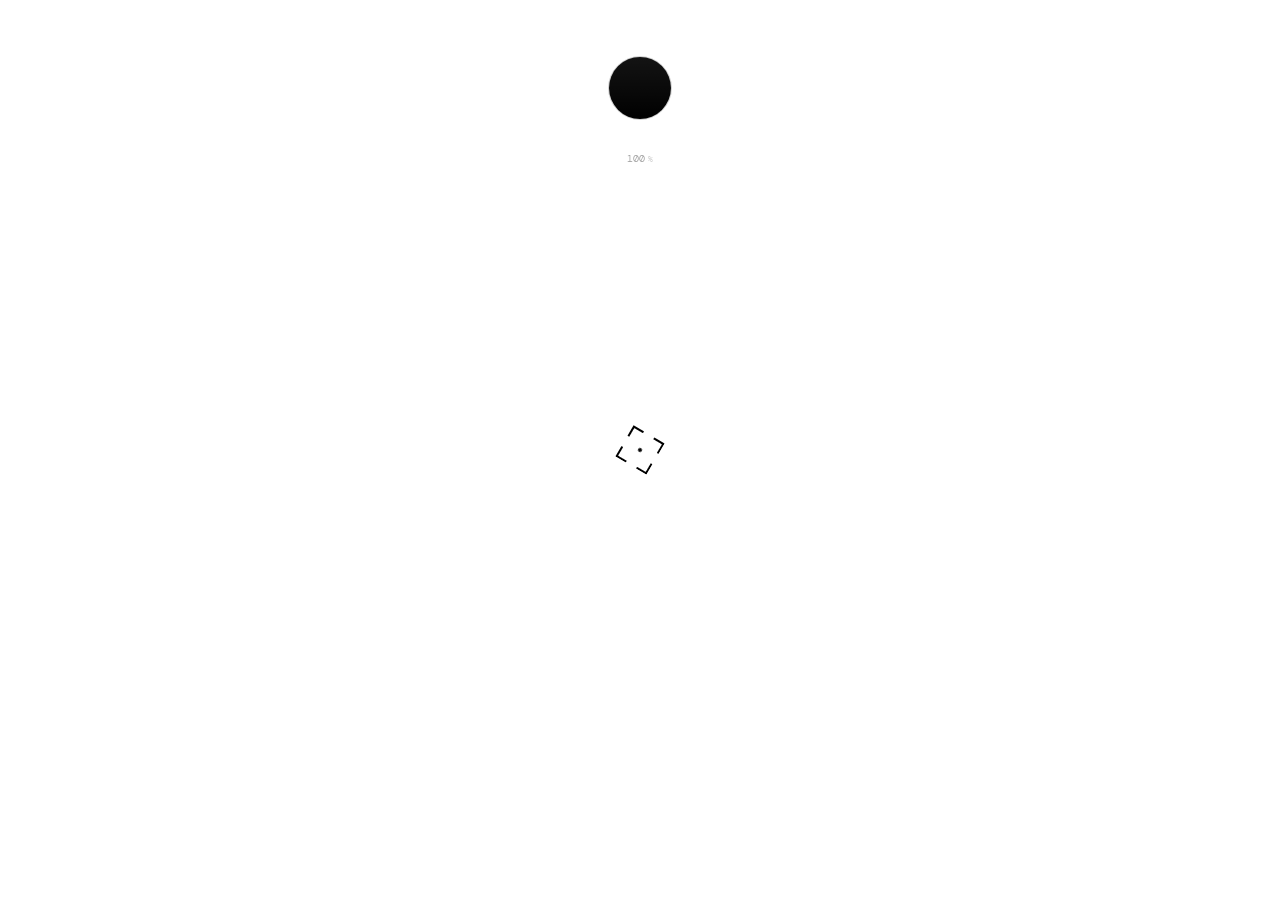
==== index.html @ aece74c1 "Update breach log: 17 findings, fix pExp restore, lanyard photo quality, about bento layout - Restor" ====
<!DOCTYPE html>
<html lang="en">
<head>
<meta charset="UTF-8">
<meta name="viewport" content="width=device-width, initial-scale=1.0">
<title>Padmesh | Cybersecurity Analyst & Penetration Tester</title>
<meta name="description" content="Padmesh — Cybersecurity professional, penetration tester, and web engineer. Portfolio of offensive security, internships, and projects.">
<meta property="og:title" content="Padmesh | Cybersecurity Analyst">
<meta property="og:description" content="Offensive security, bug hunting, and web development — portfolio of Padmesh.">
<link rel="preconnect" href="https://fonts.googleapis.com">
<link rel="preconnect" href="https://fonts.gstatic.com" crossorigin>
<link href="https://fonts.googleapis.com/css2?family=DM+Sans:ital,wght@0,200;0,300;0,400;0,500;1,200;1,300&family=Instrument+Serif:ital@0;1&family=DM+Mono:wght@300;400&family=Cormorant+Garamond:ital,wght@0,300;0,400;0,600;1,300;1,400;1,600&display=swap" rel="stylesheet">
<script src="https://cdn.jsdelivr.net/npm/gl-matrix@3.4.3/gl-matrix-min.js"></script>
<script src="https://cdn.jsdelivr.net/npm/gsap@3.12.5/dist/gsap.min.js"></script>
<script type="module" src="https://unpkg.com/@splinetool/viewer@1.9.82/build/spline-viewer.js"></script>
<link rel="stylesheet" href="https://cdn.jsdelivr.net/npm/@tabler/icons-webfont@latest/tabler-icons.min.css">
<link rel="stylesheet" href="style.css">
</head>
<body>

<!-- DETAIL MODAL -->
<div id="detailModal">
  <div class="modal-box" id="modalBox">
    <button class="modal-close" id="modalClose">✕</button>
    <div class="modal-img-panel" id="modalImgPanel">
      <img id="modalImg" src="" alt="">
      <div class="modal-img-cat" id="modalImgCat"></div>
    </div>
    <div class="modal-content-panel">
      <div class="modal-tag" id="modalTag"></div>
      <div class="modal-title" id="modalTitle"></div>
      <div class="modal-sub" id="modalSub"></div>
      <div class="modal-divider"></div>
      <div class="modal-body" id="modalBody"></div>
      <div class="modal-tags" id="modalTagsEl"></div>
      <a class="modal-link" id="modalLink" href="#" target="_blank"></a>
    </div>
  </div>
</div>

<!-- CURSOR -->
<div class="tc-wrap" id="tcW">
  <div class="tc-dot" id="tcD"></div>
  <div class="tc-c tc-tl" id="tcTL"></div>
  <div class="tc-c tc-tr" id="tcTR"></div>
  <div class="tc-c tc-br" id="tcBR"></div>
  <div class="tc-c tc-bl" id="tcBL"></div>
</div>

<!-- Popups -->
<div class="intern-preview" id="internPrev"><img id="iPrevImg" src="" alt=""><div class="intern-preview-label" id="iPrevLbl"></div></div>
<div class="proj-preview-popup" id="projPrev"><canvas id="pPrevC" width="280" height="190"></canvas></div>

<!-- LOADER -->
<div id="loader">
  <div class="loader-ball-wrap">
    <canvas id="loaderBallCanvas" width="64" height="64"></canvas>
    <div class="loader-ball-outer"></div>
  </div>
  <div class="lc"><span class="lc-num" id="ln">0</span><span class="lc-pct">%</span></div>
</div>
<div id="lb"></div>

<!-- SITE -->
<div id="site">

<nav class="side-nav" aria-label="Section navigation">
  <button class="sn-dot" data-n="0" aria-label="Hero"></button>
  <button class="sn-dot" data-n="1" aria-label="About"></button>
  <button class="sn-dot" data-n="2" aria-label="Skills"></button>
  <button class="sn-dot" data-n="3" aria-label="Internships"></button>
  <button class="sn-dot" data-n="4" aria-label="Experience"></button>
  <button class="sn-dot" data-n="5" aria-label="Certifications"></button>
  <button class="sn-dot" data-n="6" aria-label="Projects"></button>
  <button class="sn-dot" data-n="7" aria-label="Breach Log"></button>
  <button class="sn-dot" data-n="8" aria-label="About & Resume"></button>
  <button class="sn-dot" data-n="9" aria-label="Contact"></button>
</nav>

<div id="sc">

  <!-- P1 HERO -->
  <section class="page-section" id="p1">
    <div class="fade-in-layer"></div>
    <div class="scan2"></div>
    <div class="aurora"><div class="ab ab1"></div><div class="ab ab2"></div><div class="ab ab3"></div></div>
    <div class="hero-body">
      <div class="tw-wrap"><span class="tw-line" id="twLine"><span class="tw-cursor"></span></span></div>
    </div>
    <div class="scroll-hint" id="scrollHint">
      <div class="mouse-icon"><div class="mouse-wheel"></div></div>
      <span class="scroll-label">Scroll down</span>
    </div>
  </section>

  <!-- P2 ABOUT -->
  <section class="page-section" id="p2">
    <div class="fade-in-layer"></div>
    <div class="scan2"></div>
    <div class="page-title" data-decrypt="02 — ABOUT ME">02 — ABOUT ME</div>
    <div class="about-left anim-el" style="transition-delay:.1s">
      <div class="about-tag">About me</div>
      <p class="about-text">
        A cybersecurity mind with a terminal,<br>
        a restless curiosity, and an <em>obsession</em><br>
        for breaking systems apart<br>
        just to understand them deeper.
      </p>
      <div class="about-divider"></div>
      <p class="about-text2">
        It's not just security — it's perspective.<br>
        I explore, exploit, and evolve with intent.<br>
        Curious? Always. Relentless? Absolutely
      </p>
    </div>
    <div class="about-right anim-el" style="transition-delay:.28s">
      <img src="https://portfolio-ik2h.onrender.com/src/assets/images/me.jpeg" alt="Padmesh" class="about-photo" onerror="this.style.background='rgba(255,255,255,0.03)'">
    </div>
  </section>

  <!-- P3 FLOWING MENU (Skills) -->
  <section class="page-section" id="p3">
    <div class="fade-in-layer"></div>
    <div class="scan2"></div>
    <div class="page-title" data-decrypt="03 — SKILLS ARSENAL">03 — SKILLS ARSENAL</div>
    <ul class="menu" id="flowMenu"></ul>
  </section>

  <!-- P4 INTERNSHIPS -->
  <section class="page-section" id="p4">
    <div class="fade-in-layer"></div>
    <div class="scan2"></div>
    <div class="page-title" data-decrypt="04 — INTERNSHIPS">04 — INTERNSHIPS</div>
    <div class="intern-left anim-el" style="transition-delay:.08s">
      <div class="intern-eyebrow">Experience</div>
      <div class="intern-big">Real<span>World</span>Work.</div>
      <p class="intern-sub">Hands-on offensive security, forensics, and hardware — not just theory. These shaped how I think.</p>
      <div class="intern-stat-row">
        <div class="intern-stat"><div class="intern-stat-num">5</div><div class="intern-stat-label">Internships</div></div>
        <div class="intern-stat"><div class="intern-stat-num">Top 1%</div><div class="intern-stat-label">TryHackMe</div></div>
        <div class="intern-stat"><div class="intern-stat-num">12+</div><div class="intern-stat-label">Certifications</div></div>
      </div>
    </div>
    <div class="intern-right anim-el" style="transition-delay:.22s">
      <div class="intern-card cursor-target" data-preview="assets/Police station intern.png" data-label="Police Cyber Department">
        <div class="intern-card-fill"></div>
        <div class="intern-card-inner"><div class="intern-card-num">01</div><div class="intern-card-body"><div class="intern-card-role">Cyber Forensics Intern</div><div class="intern-card-org">Police Cyber Department</div></div><div class="intern-card-tag">Forensics</div></div>
      </div>
      <div class="intern-card cursor-target" data-preview="assets/Hactify.png" data-label="Hacktify Cyber Security">
        <div class="intern-card-fill"></div>
        <div class="intern-card-inner"><div class="intern-card-num">02</div><div class="intern-card-body"><div class="intern-card-role">Penetration Testing Intern</div><div class="intern-card-org">Hacktify Cyber Security</div></div><div class="intern-card-tag">Offensive Sec</div></div>
      </div>
      <div class="intern-card cursor-target" data-preview="assets/Human initials.png" data-label="Human Initials">
        <div class="intern-card-fill"></div>
        <div class="intern-card-inner"><div class="intern-card-num">03</div><div class="intern-card-body"><div class="intern-card-role">Penetration Tester Intern</div><div class="intern-card-org">Human Initials</div></div><div class="intern-card-tag">Pen Testing</div></div>
      </div>
      <div class="intern-card cursor-target" data-preview="assets/under.png" data-label="BCBUZZ">
        <div class="intern-card-fill"></div>
        <div class="intern-card-inner"><div class="intern-card-num">04</div><div class="intern-card-body"><div class="intern-card-role">VAPT Intern</div><div class="intern-card-org">BCBUZZ</div></div><div class="intern-card-tag">VAPT</div></div>
      </div>
      <div class="intern-card cursor-target" data-preview="assets/TryHackme.png" data-label="TryHackMe — Top 1%">
        <div class="intern-card-fill"></div>
        <div class="intern-card-inner"><div class="intern-card-num">05</div><div class="intern-card-body"><div class="intern-card-role">Top 1% Global Rank</div><div class="intern-card-org">TryHackMe</div></div><div class="intern-card-tag">Top 1%</div></div>
      </div>
    </div>
  </section>

  <!-- PEXP EXPERIENCE -->
  <section class="page-section" id="pExp">
    <div class="fade-in-layer"></div>
    <div class="scan2"></div>
    <div class="page-title" data-decrypt="05 — EXPERIENCE">05 — EXPERIENCE</div>
    <div class="exp-spline-wrap">
      <spline-viewer
        url="https://prod.spline.design/kZDDjO5HuC9GJUM2/scene.splinecode"
        events-target="global"
        loading="lazy"
        style="width:100%;height:100%;">
      </spline-viewer>
    </div>
    <div class="exp-vign"></div>
    <div class="exp-ring">
      <div class="xcard" data-xp="0">
        <div class="xcard-cat">Systems</div>
        <div class="xcard-title">OS Management</div>
        <div class="xcard-preview">Arch, Debian, Kali, Ubuntu — daily use, not just installs.</div>
        <div class="xcard-click-hint">Read more</div>
      </div>
      <div class="xcard" data-xp="1">
        <div class="xcard-cat">Security</div>
        <div class="xcard-title">Offensive Security &amp; CTF</div>
        <div class="xcard-preview">Web exploitation, priv-esc, crypto, networking labs.</div>
        <div class="xcard-click-hint">Read more</div>
      </div>
      <div class="xcard" data-xp="2">
        <div class="xcard-cat">Tools</div>
        <div class="xcard-title">Security Tooling</div>
        <div class="xcard-preview">Real use, not demos — how tools fail in the wild.</div>
        <div class="xcard-click-hint">Read more</div>
      </div>
      <div class="xcard" data-xp="3">
        <div class="xcard-cat">Hardware</div>
        <div class="xcard-title">Diagnostics &amp; Repair</div>
        <div class="xcard-preview">Dedcell — faulty components, OS-level hardware issues.</div>
        <div class="xcard-click-hint">Read more</div>
      </div>
      <div class="xcard" data-xp="4">
        <div class="xcard-cat">AI</div>
        <div class="xcard-title">Applied AI &amp; Models</div>
        <div class="xcard-preview">Custom + obliterated models. Making them actually run.</div>
        <div class="xcard-click-hint">Read more</div>
      </div>
      <div class="xcard" data-xp="5">
        <div class="xcard-cat">Web</div>
        <div class="xcard-title">Web Design &amp; Dev</div>
        <div class="xcard-preview">Built from scratch — layout, perf, security, interaction.</div>
        <div class="xcard-click-hint">Read more</div>
      </div>
      <div class="xcard" data-xp="6">
        <div class="xcard-cat">UX</div>
        <div class="xcard-title">System Ricing &amp; Workflow</div>
        <div class="xcard-preview">WMs, terminals, keybindings, automation — fast &amp; personal.</div>
        <div class="xcard-click-hint">Read more</div>
      </div>
      <div class="xcard" data-xp="7">
        <div class="xcard-cat">Research</div>
        <div class="xcard-title">Vulnerability Research</div>
        <div class="xcard-preview">Bug hunting, API security, responsible disclosure.</div>
        <div class="xcard-click-hint">Read more</div>
      </div>
    </div>
  </section>

  <!-- P5 CERTIFICATIONS -->
  <section class="page-section" id="p5">
    <div class="fade-in-layer"></div>
    <div class="scan2"></div>
    <div class="page-title" data-decrypt="05 — CERTIFICATIONS">05 — CERTIFICATIONS</div>
    <canvas id="certCanvas"></canvas>
    <div class="cert-hud-tl">
      <div class="cert-hud-num" id="certHudNum">19</div>
      <div class="cert-hud-label" id="certHudLabel">credentials earned</div>
    </div>
    <div class="cert-focus" id="certFocus">
      <div class="cf-issuer" id="cfIssuer"></div>
      <div class="cf-name" id="cfName"></div>
      <div class="cf-year" id="cfYear"></div>
      <div class="cf-rule"></div>
      <div class="cf-hint">move cursor to explore</div>
    </div>
    <div class="cert-filters-bar" id="certFiltersBar"></div>
    <div class="cert-total-badge" id="certTotalBadge">30 total</div>
    <div class="cert-mobile-list" id="certMobileList"></div>
    <div class="cert-tap-hint" id="certTapHint">tap a node to explore</div>
  </section>

<!-- P7 PROJECTS — THE BREACH REPORT -->
<section class="page-section" id="p6">
  <div class="fade-in-layer"></div>
  <div class="scan2"></div>
  <div class="page-title" data-decrypt="07 — PROJECTS">07 — PROJECTS</div>

  <div class="finder-host anim-el" style="transition-delay:.15s">
    <div class="finder-window" id="finderWindow">

      <div class="titlebar">
        <div class="traffic-lights">
          <div class="tl tl-close"></div>
          <div class="tl tl-min"></div>
          <div class="tl tl-max"></div>
        </div>
        <div class="window-title">The Breach Report — Projects</div>
      </div>

      <div class="toolbar">
        <div class="tb-nav">
          <button class="tb-btn"><i class="ti ti-chevron-left" style="font-size:13px"></i></button>
          <button class="tb-btn"><i class="ti ti-chevron-right" style="font-size:13px"></i></button>
        </div>
        <div class="tb-divider"></div>
        <div class="breadcrumb">
          <span>breach-report</span>
          <span class="breadcrumb-sep">›</span>
          <span class="breadcrumb-active">projects</span>
        </div>
        <div class="tb-view">
          <button class="tb-btn" style="color:#3A3A3A;background:rgba(0,0,0,0.08)">
            <i class="ti ti-layout-grid" style="font-size:13px"></i>
          </button>
          <button class="tb-btn"><i class="ti ti-list" style="font-size:13px"></i></button>
        </div>
      </div>

      <div class="finder-body">
        <div class="finder-sidebar">
          <div class="sidebar-section">
            <div class="sidebar-header">Favourites</div>
            <div class="sidebar-item active" onclick="setSidebarActive(this)"><i class="ti ti-folder"></i><span>Projects</span></div>
            <div class="sidebar-item" onclick="setSidebarActive(this)"><i class="ti ti-clock"></i><span>Recent</span></div>
            <div class="sidebar-item" onclick="setSidebarActive(this)"><i class="ti ti-star"></i><span>Starred</span></div>
          </div>
          <div class="sidebar-section">
            <div class="sidebar-header">Categories</div>
            <div class="sidebar-item" onclick="setSidebarActive(this)"><i class="ti ti-shield-lock"></i><span>Auth</span></div>
            <div class="sidebar-item" onclick="setSidebarActive(this)"><i class="ti ti-bug"></i><span>Security</span></div>
            <div class="sidebar-item" onclick="setSidebarActive(this)"><i class="ti ti-cpu"></i><span>Hardware</span></div>
            <div class="sidebar-item" onclick="setSidebarActive(this)"><i class="ti ti-terminal"></i><span>Tools</span></div>
            <div class="sidebar-item" onclick="setSidebarActive(this)"><i class="ti ti-code"></i><span>In Dev</span></div>
          </div>
        </div>

        <div class="finder-file-area">
          <div class="file-grid" id="fileGrid"></div>
        </div>

        <div class="finder-preview" id="previewPanel">
          <div class="preview-empty" id="previewEmpty">
            <i class="ti ti-folder-open"></i>
            <p>Click a project to inspect</p>
          </div>
          <div class="preview-header" id="previewHeader" style="display:none">
            <div class="preview-title" id="previewName"></div>
          </div>
          <div class="preview-content" id="previewContent" style="display:none">
            <i class="preview-big-icon ti" id="previewIcon"></i>
            <div class="preview-desc" id="previewDesc"></div>
            <div class="preview-tags" id="previewTags"></div>
            <div class="preview-meta" id="previewMeta"></div>
          </div>
          <div class="preview-open-wrap" id="previewOpenBtn" style="display:none">
            <a class="finder-open-btn" id="openBtn" href="#" target="_blank">Open Project ↗</a>
          </div>
        </div>
      </div>

      <div class="finder-statusbar">
        <div class="finder-status-text" id="statusText">8 items</div>
      </div>

    </div>
  </div>
</section>

  <!-- P8 DISCLOSURES — MAGAZINE COVER -->
  <section class="page-section" id="pFindings">
    <div class="fade-in-layer"></div>
    <div class="scan2"></div>
    <div class="page-title" data-decrypt="08 — BREACH LOG">08 — BREACH LOG</div>

    <div class="ds-wrap anim-el" style="transition-delay:.12s">

      <div class="ds-feature">
        <div class="ds-issue">
          <span>Vol. I</span>
          <span class="ds-dot">·</span>
          <span>2026</span>
          <span class="ds-dot">·</span>
          <span class="ds-stamp-wrap"><span class="ds-stamp" id="dsStamp">REPORTED</span><canvas class="ds-dust-canvas" id="dsDust" aria-hidden="true"></canvas></span>
        </div>

        <h2 class="ds-headline">
          <span class="ds-line ds-line-1" id="dsL1">Five million records,</span>
          <span class="ds-line ds-line-2" id="dsL2"><em>one BENCHMARK away.</em></span>
        </h2>

        <div class="ds-attr">
          <span class="ds-attr-id" id="dsAttrId">TN-15</span>
          <span class="ds-dot">·</span>
          <span class="ds-attr-tg" id="dsAttrTg">TNSTC · State Transport</span>
          <span class="ds-dot">·</span>
          <span class="ds-attr-sev crit" id="dsAttrSev">Critical</span>
        </div>

        <div class="ds-pager" id="dsPager"></div>

        <div class="ds-cta-row">
          <a href="research.html" class="ds-cta">
            <span class="ds-cta-t">Open the reader</span>
            <span class="ds-cta-arr">↗</span>
          </a>
          <div class="ds-cta-meta">17 findings · 5 targets · ~9 min</div>
        </div>
      </div>

      <aside class="ds-side">
        <div class="ds-stats">
          <div class="ds-stat"><span class="ds-stat-v">17</span><span class="ds-stat-l">findings</span></div>
          <div class="ds-stat"><span class="ds-stat-v">05</span><span class="ds-stat-l">targets</span></div>
          <div class="ds-stat"><span class="ds-stat-v">03</span><span class="ds-stat-l">critical</span></div>
        </div>

        <div class="ds-hits-h">
          <span>Featured</span>
          <span class="ds-hits-line"></span>
        </div>

        <div class="ds-hits" id="dsHits"></div>
      </aside>

    </div>
  </section>

  <!-- P9 ABOUT — lanyard · bento -->
  <section class="page-section" id="pAbout">
    <div class="fade-in-layer"></div>
    <div class="scan2"></div>
    <div class="page-title" data-decrypt="09 — ABOUT & RESUME">09 — ABOUT &amp; RESUME</div>

    <div class="ab-lanyard-wrap">
      <canvas id="lanyardCanvas"></canvas>
    </div>

    <div class="ab-spotlight" id="abSpotlight"></div>
    <div class="ab-bento" id="abGrid">

      <div class="ab-card ab-card--name">
        <div class="ab-card-inner">
          <div class="ab-tag">Offensive Security Researcher · Bug Hunter · AI Engineer</div>
          <div class="ab-name-big">P.S.<br>Padmesh.</div>
          <div class="ab-name-sub">Cybersecurity professional and ethical hacker. Experienced in penetration testing, bug hunting on live sites, and building secure full-stack applications. Active freelancer.</div>
          <div class="ab-contact-row">
            <div class="ab-contact-item">padmesh77123 [at] gmail</div>
            <div class="ab-contact-item">linkedin.com/in/padmesh6119</div>
            <div class="ab-contact-item">github.com/padmesh6119</div>
          </div>
          <div class="ab-freelance">
            <div class="ab-freelance-title">Freelance — Web Dev &amp; Security Consulting</div>
            <div class="ab-freelance-sub">Secure web builds · Security audits · Client projects · Ongoing</div>
          </div>
        </div>
      </div>

      <div class="ab-card ab-card--resume" id="abResumeCard">
        <div class="ab-card-inner">
          <div class="ab-tag">Resume</div>
          <div class="ab-resume-big">Download<br>my CV.</div>
          <div class="ab-resume-sub">PDF · 2025</div>
          <div class="ab-resume-cta">Open ↗</div>
        </div>
      </div>

      <div class="ab-card ab-card--edu">
        <div class="ab-card-inner">
          <div class="ab-tag">Education</div>
          <div class="ab-edu-cols">
            <div class="ab-edu-col ab-edu-col--main">
              <div class="ab-edu-tag-sm">2023 — 2027 · Current</div>
              <div class="ab-edu-deg">B.E. Computer Science — Cybersecurity</div>
              <div class="ab-edu-sch">Sri Krishna College of Technology · Coimbatore</div>
              <div class="ab-edu-detail">Specialisation in offensive security, network forensics and secure systems design. Active in CTF competitions, bug-bounty programmes and independent vulnerability research alongside coursework.</div>
            </div>
            <div class="ab-edu-col">
              <div class="ab-edu-tag-sm">2010 — 2022</div>
              <div class="ab-edu-deg">Primary &amp; Higher Secondary</div>
              <div class="ab-edu-sch">Hilton Matric Higher Secondary School</div>
            </div>
          </div>
        </div>
      </div>

      <div class="ab-card ab-card--langs">
        <div class="ab-card-inner">
          <div class="ab-tag" style="margin-bottom:.6rem">Languages</div>
          <div class="ab-lang-item">
            <div class="ab-lang-head"><span class="ab-lang-nm">English</span><span class="ab-lang-lv">Proficient</span></div>
            <div class="ab-lang-tr"><div class="ab-lang-fi" style="width:92%;transition-delay:.2s"></div></div>
          </div>
          <div class="ab-lang-item">
            <div class="ab-lang-head"><span class="ab-lang-nm">Tamil</span><span class="ab-lang-lv">Proficient</span></div>
            <div class="ab-lang-tr"><div class="ab-lang-fi" style="width:90%;transition-delay:.35s"></div></div>
          </div>
          <div class="ab-lang-item">
            <div class="ab-lang-head"><span class="ab-lang-nm">Hindi</span><span class="ab-lang-lv">Intermediate</span></div>
            <div class="ab-lang-tr"><div class="ab-lang-fi" style="width:60%;transition-delay:.5s"></div></div>
          </div>
          <div class="ab-lang-item">
            <div class="ab-lang-head"><span class="ab-lang-nm">Japanese</span><span class="ab-lang-lv">Intermediate</span></div>
            <div class="ab-lang-tr"><div class="ab-lang-fi" style="width:50%;transition-delay:.65s"></div></div>
          </div>
        </div>
      </div>

      <div class="ab-card ab-card--avail">
        <div class="ab-card-inner">
          <div class="ab-avail-status"><span class="ab-avail-dot"></span><span class="ab-avail-text">Available</span></div>
          <div class="ab-avail-for">Open to freelance audits, secure builds &amp; bug-bounty collaborations.</div>
          <div class="ab-avail-cta">padmesh77123@gmail.com</div>
        </div>
      </div>

      <div class="ab-card ab-card--skills">
        <div class="ab-card-inner">
          <div class="ab-skills-wrap">
            <span class="ab-pill">SQLi · Blind · OOB</span><span class="ab-pill">SSTI</span><span class="ab-pill">SSRF</span><span class="ab-pill">XXE</span><span class="ab-pill">IDOR chains</span><span class="ab-pill">JWT forgery</span><span class="ab-pill">OAuth abuse</span><span class="ab-pill">HTTP smuggling</span><span class="ab-pill">Race conditions</span><span class="ab-pill">WAF bypass</span><span class="ab-pill">Deserialization</span><span class="ab-pill">SSPP</span><span class="ab-pill">Armitage</span><span class="ab-pill">Havoc C2</span><span class="ab-pill">Sliver</span><span class="ab-pill">CrackMapExec</span><span class="ab-pill">Impacket</span><span class="ab-pill">BloodHound</span><span class="ab-pill">Evil-WinRM</span><span class="ab-pill">Mimikatz</span><span class="ab-pill">Responder</span><span class="ab-pill">Ligolo-ng</span><span class="ab-pill">DCSync</span><span class="ab-pill">Kerberoasting</span><span class="ab-pill">subfinder</span><span class="ab-pill">httpx</span><span class="ab-pill">nuclei</span><span class="ab-pill">ffuf</span><span class="ab-pill">BBOT</span><span class="ab-pill">Shodan · Censys</span><span class="ab-pill">caido</span><span class="ab-pill">recon-ng</span><span class="ab-pill">pwntools</span><span class="ab-pill">pwndbg · GEF</span><span class="ab-pill">ROPgadget</span><span class="ab-pill">angr</span><span class="ab-pill">AFL++</span><span class="ab-pill">Ghidra</span><span class="ab-pill">radare2</span><span class="ab-pill">Frida</span><span class="ab-pill">ret2libc</span><span class="ab-pill">N8N</span><span class="ab-pill">LangGraph</span><span class="ab-pill">CrewAI</span><span class="ab-pill">Ollama</span><span class="ab-pill">llama.cpp · GGUF</span><span class="ab-pill">Unsloth</span><span class="ab-pill">LoRA · QLoRA</span><span class="ab-pill">Mergekit</span><span class="ab-pill">Abliteration</span><span class="ab-pill">RAG pipelines</span><span class="ab-pill">Python</span><span class="ab-pill">C · C++</span><span class="ab-pill">ESP-IDF</span><span class="ab-pill">FreeRTOS</span><span class="ab-pill">JS · TS</span><span class="ab-pill">FastAPI</span><span class="ab-pill">React</span><span class="ab-pill">Docker</span><span class="ab-pill">PostgreSQL</span><span class="ab-pill">Redis</span>
          </div>
        </div>
      </div>

      <div class="ab-card ab-card--stats">
        <div class="ab-card-inner">
          <div class="ab-tag">Highlights</div>
          <div class="ab-stats-grid">
            <div class="ab-stat-item"><div class="ab-stat-val">Top 1%</div><div class="ab-stat-lbl">TryHackMe Global</div></div>
            <div class="ab-stat-item"><div class="ab-stat-val">7</div><div class="ab-stat-lbl">Bugs Reported</div></div>
            <div class="ab-stat-item"><div class="ab-stat-val">19</div><div class="ab-stat-lbl">Certifications Earned</div></div>
            <div class="ab-stat-item"><div class="ab-stat-val">300+</div><div class="ab-stat-lbl">LeetCode Solved</div></div>
            <div class="ab-stat-item"><div class="ab-stat-val">8</div><div class="ab-stat-lbl">Targets Assessed</div></div>
            <div class="ab-stat-item"><div class="ab-stat-val">4</div><div class="ab-stat-lbl">Published Write-ups</div></div>
          </div>
        </div>
      </div>

    </div>
  </section>

  <!-- P9 CONTACT -->
<!-- P9 CONTACT -->
<section class="page-section" id="p7">
  <div class="fade-in-layer"></div>
  <div class="scan2"></div>
  <div class="page-title" data-decrypt="10 — CONTACT">10 — CONTACT</div>
  <canvas id="globe-canvas"></canvas>
  <h2 class="face-title inactive" id="faceTitle"></h2>
  <p class="face-description inactive" id="faceDesc"></p>
  <a class="action-button inactive" id="actionBtn" href="#" target="_blank">
    <span class="action-button-icon">&#x2197;</span>
  </a>

  <div class="contact-mobile">
    <div class="cm-head">Let's build something secure.</div>
    <a class="cm-link" href="mailto:padmesh77123@gmail.com">
      <span class="cm-k">Email</span><span class="cm-v">padmesh77123@gmail.com</span><span class="cm-arr">↗</span>
    </a>
    <a class="cm-link" href="https://linkedin.com/in/padmesh1101" target="_blank" rel="noopener">
      <span class="cm-k">LinkedIn</span><span class="cm-v">in/padmesh1101</span><span class="cm-arr">↗</span>
    </a>
    <a class="cm-link" href="https://github.com/padmesh6119" target="_blank" rel="noopener">
      <span class="cm-k">GitHub</span><span class="cm-v">padmesh6119</span><span class="cm-arr">↗</span>
    </a>
  </div>
</section>

</div></div>

<script src="script.js"></script>
</body>
</html>
---- style.css ----
*,*::before,*::after{margin:0;padding:0;box-sizing:border-box;}
html,body{width:100%;height:100%;overflow:hidden;background:#fff;cursor:none;}
:root{--sans:'DM Sans',sans-serif;--serif:'Instrument Serif',serif;--mono:'DM Mono',monospace;--white:#fff;--dim:rgba(255,255,255,0.65);--muted:rgba(255,255,255,0.35);--faint:rgba(255,255,255,0.14);}

/* ══ LOADER ══ */
#loader{
  position:fixed;inset:0;z-index:1000;background:#fff;overflow:hidden;
  display:flex;flex-direction:column;align-items:center;justify-content:flex-start;
  padding-top:3.5rem;
}
.loader-ball-wrap{
  position:relative;
  width:64px;height:64px;
  margin-bottom:2rem;
}
.loader-ball-outer{
  position:absolute;inset:0;
  border-radius:50%;
  border:1.5px solid rgba(0,0,0,0.18);
}
#loaderBallCanvas{
  position:absolute;inset:0;
  border-radius:50%;
  overflow:hidden;
  width:64px;height:64px;
  border-radius:50%;
}
.lc{
  display:flex;align-items:baseline;gap:0.2rem;
  margin-top:0;
}
.lc-num{font-family:var(--mono);font-size:0.6rem;font-weight:300;color:rgba(0,0,0,0.4);}
.lc-pct{font-family:var(--mono);font-size:0.5rem;color:rgba(0,0,0,0.2);}
#lb{
  position:fixed;
  width:64px;height:64px;
  background:#000;border-radius:50%;
  top:calc(3.5rem + 32px);left:50%;
  transform:translate(-50%,-50%);
  z-index:1002;
  display:none;
}

/* ══ TARGET CURSOR ══ */
.tc-wrap{position:fixed;top:0;left:0;width:0;height:0;pointer-events:none;z-index:99999;mix-blend-mode:difference;transform:translate(-50%,-50%);}
.tc-dot{position:absolute;left:50%;top:50%;width:4px;height:4px;background:#fff;border-radius:50%;transform:translate(-50%,-50%);}
.tc-c{position:absolute;left:50%;top:50%;width:12px;height:12px;border:2.5px solid #fff;}
.tc-tl{transform:translate(-150%,-150%);border-right:none;border-bottom:none;}
.tc-tr{transform:translate(50%,-150%);border-left:none;border-bottom:none;}
.tc-br{transform:translate(50%,50%);border-left:none;border-top:none;}
.tc-bl{transform:translate(-150%,50%);border-right:none;border-top:none;}

/* ══ SITE ══ */
#site{position:fixed;inset:0;opacity:0;pointer-events:none;overflow:hidden;background:#000;}
#site.visible{opacity:1;pointer-events:auto;}
#sc{width:100%;height:100%;overflow-y:scroll;scroll-snap-type:y mandatory;scrollbar-width:none;}
#sc::-webkit-scrollbar{display:none;}

.page-section{scroll-snap-align:start;width:100%;height:100vh;position:relative;overflow:hidden;}
.page-section .fade-in-layer{
  position:absolute;inset:0;z-index:20;
  background:#000;
  opacity:1;
  pointer-events:none;
  transition:opacity 0.9s cubic-bezier(.4,0,.2,1);
}
.page-section.revealed .fade-in-layer{opacity:0;pointer-events:none;}
#lanyardCanvas {
  background: transparent;
}
.page-title{
  position:absolute;
  top:1.4rem;
  left:50%;
  transform:translateX(-50%);
  z-index:15;
  font-family:var(--serif);
  font-size:clamp(0.85rem,1.4vw,1.1rem);
  font-weight:400;
  font-style:italic;
  letter-spacing:0.06em;
  color:rgba(255,255,255,0.65);
  white-space:nowrap;
  pointer-events:none;
  user-select:none;
}
.page-title::before{
  content:'';
  position:absolute;
  bottom:-6px;left:50%;transform:translateX(-50%);
  width:30%;height:1px;
  background:linear-gradient(to right,transparent,rgba(255,255,255,0.25),transparent);
}

.page-section:not(.revealed) .anim-el{
  opacity:0;
  transform:translateY(20px);
}
.anim-el{
  transition:opacity .65s ease, transform .65s ease;
}

.page-section::after{
  content:'';
  position:absolute;
  top:0;left:-100%;
  width:100%;height:1px;
  background:linear-gradient(to right,transparent,rgba(255,255,255,0.18),transparent);
  z-index:25;
  transition:left 1s cubic-bezier(.4,0,.2,1);
  pointer-events:none;
}
.page-section.revealed::after{left:100%;}

.page-section .scan2{
  position:absolute;
  bottom:30%;left:-100%;
  width:100%;height:1px;
  background:linear-gradient(to right,transparent,rgba(255,255,255,0.08),transparent);
  z-index:24;
  transition:left 1.2s .15s cubic-bezier(.4,0,.2,1);
  pointer-events:none;
}
.page-section.revealed .scan2{left:100%;}

/* ══ DETAIL MODAL ══ */
#detailModal{
  position:fixed;inset:0;z-index:800;
  background:rgba(0,0,0,0.92);
  backdrop-filter:blur(32px);
  -webkit-backdrop-filter:blur(32px);
  display:flex;align-items:center;justify-content:center;
  opacity:0;pointer-events:none;
  transition:opacity .35s ease;
}
#detailModal.open{opacity:1;pointer-events:auto;}

.modal-box{
  width:min(900px,94vw);
  height:min(520px,88vh);
  background:#0a0a0a;
  border:1px solid rgba(255,255,255,0.1);
  position:relative;
  transform:translateY(24px) scale(0.97);
  transition:transform .4s cubic-bezier(.16,1,.3,1);
  overflow:hidden;
  display:flex;
  flex-direction:row;
}
#detailModal.open .modal-box{transform:translateY(0) scale(1);}

.modal-img-panel{
  width:42%;
  flex-shrink:0;
  height:100%;
  position:relative;
  overflow:hidden;
  background:#000;
  border-right:1px solid rgba(255,255,255,0.07);
  display:flex;
  align-items:center;
  justify-content:center;
}
.modal-img-panel img{
  position:absolute;
  inset:0;
  width:100%;
  height:100%;
  object-fit:cover;
  object-position:center center;
  display:block;
  transition:transform .6s cubic-bezier(.16,1,.3,1);
}
#detailModal.open .modal-img-panel img{
  animation:modalImgIn .5s cubic-bezier(.16,1,.3,1) forwards;
}
@keyframes modalImgIn{
  from{opacity:0;transform:scale(1.06);}
  to{opacity:1;transform:scale(1);}
}
.modal-img-panel::after{
  content:'';
  position:absolute;inset:0;
  background:
    linear-gradient(to right, transparent 55%, rgba(10,10,10,0.85) 100%),
    linear-gradient(to bottom, rgba(0,0,0,0.18) 0%, transparent 30%, transparent 70%, rgba(0,0,0,0.35) 100%);
  pointer-events:none;
  z-index:1;
}
.modal-img-cat{
  position:absolute;bottom:1.1rem;left:1.1rem;
  font-family:var(--mono);font-size:0.36rem;letter-spacing:0.22em;
  text-transform:uppercase;color:rgba(255,255,255,0.5);
  z-index:2;
}

.modal-content-panel{
  flex:1;
  min-width:0;
  padding:2.4rem 2.2rem 2rem 2.2rem;
  overflow-y:auto;
  scrollbar-width:none;
  display:flex;
  flex-direction:column;
  justify-content:center;
}
.modal-content-panel::-webkit-scrollbar{display:none;}

.modal-box.no-img-panel{
  width:min(680px,92vw);
  height:auto;
  max-height:82vh;
}
.modal-box.no-img-panel .modal-img-panel{display:none;}
.modal-box.no-img-panel .modal-content-panel{
  padding:2.8rem 3rem;
  justify-content:flex-start;
}

.modal-close{
  position:absolute;top:1rem;right:1.2rem;z-index:20;
  background:rgba(0,0,0,0.5);
  border:1px solid rgba(255,255,255,0.1);
  border-radius:50%;
  width:28px;height:28px;
  display:flex;align-items:center;justify-content:center;
  cursor:pointer;
  font-family:var(--mono);font-size:0.45rem;letter-spacing:0.1em;
  color:rgba(255,255,255,0.4);
  padding:0;
  transition:color .2s, background .2s, border-color .2s;
  backdrop-filter:blur(8px);
}
.modal-close:hover{
  color:#fff;
  background:rgba(255,255,255,0.1);
  border-color:rgba(255,255,255,0.3);
}
.modal-tag{
  font-family:var(--mono);font-size:0.38rem;letter-spacing:0.26em;
  text-transform:uppercase;color:rgba(255,255,255,0.28);
  margin-bottom:.5rem;
}
.modal-title{
  font-family:'Cormorant Garamond',var(--serif);
  font-size:clamp(1.5rem,2.6vw,2.2rem);
  font-style:italic;font-weight:400;
  color:var(--white);line-height:1.08;
  margin-bottom:.4rem;
  letter-spacing:-0.01em;
}
.modal-sub{
  font-family:var(--mono);font-size:0.42rem;letter-spacing:0.14em;
  text-transform:uppercase;color:rgba(255,255,255,0.25);
  margin-bottom:1.2rem;
}
.modal-divider{
  width:100%;height:1px;
  background:rgba(255,255,255,0.07);
  margin-bottom:1.2rem;
  flex-shrink:0;
}
.modal-body{
  font-family:var(--sans);font-size:clamp(.82rem,1.3vw,.96rem);
  font-weight:300;color:rgba(255,255,255,0.55);line-height:1.82;
}
.modal-tags{display:flex;flex-wrap:wrap;gap:.35rem;margin-top:1.2rem;}
.modal-tag-pill{
  font-family:var(--mono);font-size:0.38rem;letter-spacing:0.1em;
  text-transform:uppercase;color:rgba(255,255,255,0.32);
  border:1px solid rgba(255,255,255,0.09);padding:.2rem .5rem;
  border-radius:2px;
}
.modal-link{
  display:inline-flex;align-items:center;gap:.45rem;
  margin-top:1.4rem;
  font-family:var(--mono);font-size:0.46rem;letter-spacing:0.15em;
  text-transform:uppercase;color:var(--white);text-decoration:none;
  transition:gap .2s;
  flex-shrink:0;
}
.modal-link:hover{gap:.85rem;}
.modal-link.disabled{color:rgba(255,255,255,0.18);pointer-events:none;}

/* ══ PAGE 1 — HERO ══ */
#p1{background:#000;display:flex;flex-direction:column;}
.aurora{position:absolute;inset:0;z-index:0;pointer-events:none;overflow:hidden;}
.ab{position:absolute;border-radius:50%;filter:blur(100px);}
.ab1{width:65vw;height:55vh;background:radial-gradient(ellipse,rgba(18,48,68,0.55) 0%,transparent 70%);top:-10%;left:-10%;animation:am1 20s ease-in-out infinite;}
.ab2{width:55vw;height:60vh;background:radial-gradient(ellipse,rgba(10,38,48,0.5) 0%,transparent 70%);top:25%;right:-8%;animation:am2 24s ease-in-out infinite;}
.ab3{width:50vw;height:50vh;background:radial-gradient(ellipse,rgba(18,26,52,0.45) 0%,transparent 70%);bottom:-8%;left:25%;animation:am3 28s ease-in-out infinite;}
@keyframes am1{0%,100%{transform:translate(0,0)}40%{transform:translate(3vw,4vh)}75%{transform:translate(-2vw,2vh)}}
@keyframes am2{0%,100%{transform:translate(0,0)}35%{transform:translate(-4vw,-3vh)}70%{transform:translate(2vw,3vh)}}
@keyframes am3{0%,100%{transform:translate(0,0)}50%{transform:translate(-3vw,-4vh)}}
.site-nav{position:absolute;top:0;left:0;right:0;padding:1.8rem 2.5rem;display:flex;justify-content:space-between;z-index:10;}
.nav-col{display:flex;flex-direction:column;gap:0.2rem;}
.nav-col a{font-family:var(--mono);font-size:0.5rem;letter-spacing:0.2em;text-transform:uppercase;color:var(--faint);text-decoration:none;transition:color .2s;}
.nav-col a:hover{color:var(--dim);}
.hero-body{flex:1;display:flex;align-items:center;justify-content:center;position:relative;z-index:5;}
.tw-wrap{text-align:left;}
.tw-line{font-family:var(--serif);font-size:clamp(2.2rem,6vw,5.5rem);font-weight:400;font-style:italic;color:var(--white);line-height:1.15;display:block;min-height:1.2em;letter-spacing:-0.01em;}
.tw-cursor{display:inline-block;width:3px;height:0.85em;background:#fff;margin-left:4px;vertical-align:middle;opacity:0.7;animation:blink .8s step-end infinite;}
@keyframes blink{0%,100%{opacity:.7}50%{opacity:0}}
.scroll-hint{position:absolute;bottom:2rem;left:50%;transform:translateX(-50%);display:flex;flex-direction:column;align-items:center;gap:0.6rem;z-index:10;opacity:0;}
.scroll-hint.show{transition:opacity .8s ease;opacity:1;}
.scroll-label{font-family:var(--mono);font-size:0.45rem;letter-spacing:0.28em;text-transform:uppercase;color:var(--faint);}
.mouse-icon{width:20px;height:32px;border:1px solid rgba(255,255,255,0.16);border-radius:10px;display:flex;align-items:flex-start;justify-content:center;padding-top:5px;}
.mouse-wheel{width:1.5px;height:5px;background:rgba(255,255,255,0.3);border-radius:1px;animation:mw 1.8s ease infinite;}
@keyframes mw{0%{transform:translateY(0);opacity:1}60%{transform:translateY(7px);opacity:0}61%{transform:translateY(0);opacity:0}100%{transform:translateY(0);opacity:1}}

/* ══ PAGE 2 — ABOUT ══ */
#p2{background:#000;display:flex;align-items:stretch;}
.about-left{flex:1;display:flex;flex-direction:column;justify-content:center;padding:4rem 3rem 4rem 3.5rem;position:relative;z-index:2;}
.about-tag{font-family:var(--mono);font-size:0.5rem;letter-spacing:0.25em;text-transform:uppercase;color:var(--muted);margin-bottom:2rem;}
.about-text{font-family:var(--serif);font-size:clamp(1.5rem,3vw,2.6rem);font-weight:400;color:var(--white);line-height:1.45;font-style:italic;max-width:600px;}
.about-text em{font-style:normal;color:var(--muted);}
.about-divider{width:28px;height:1px;background:rgba(255,255,255,0.1);margin:1.8rem 0;}
.about-text2{font-family:var(--sans);font-size:clamp(.9rem,1.6vw,1.15rem);font-weight:300;color:var(--dim);line-height:1.7;max-width:520px;}
.about-right{width:40%;position:relative;overflow:hidden;display:flex;align-items:center;justify-content:center;}
.about-photo{
  width:100%;height:100%;
  object-fit:cover;
  object-position:center center;
  filter:grayscale(1)contrast(1.05)brightness(.55);
  display:block;
}
.about-right::before{content:'';position:absolute;top:0;left:0;bottom:0;width:55%;background:linear-gradient(to right,#000,transparent);z-index:1;}

/* ══ PAGE 3 — FLOWING MENU ══ */

#p3{
  background:#000;
  display: flex;
  flex-direction: column;
  justify-content: flex-start;
}
.skills-eyebrow{position:absolute;top:3.6rem;left:3.5rem;z-index:15;pointer-events:none;}
.skills-eyebrow span{font-family:var(--mono);font-size:0.42rem;letter-spacing:0.26em;text-transform:uppercase;color:var(--muted);}
.menu{
  display:flex;
  flex-direction:column;
  flex:1;
  padding-top:5rem;
  list-style:none;
}
.menu-item{flex:1;position:relative;overflow:hidden;}
.menu-label{position:relative;z-index:2;display:flex;align-items:center;justify-content:center;height:100%;font-family:var(--sans);font-size:clamp(.7rem,2vh,1.4rem);font-weight:500;letter-spacing:.1em;text-transform:uppercase;color:var(--white);cursor:default;user-select:none;transition:color .25s;}
.marquee-overlay{position:absolute;inset:0;overflow:hidden;transform:translateY(100%);transition:transform .35s cubic-bezier(.16,1,.3,1);z-index:3;background:#fff;display:flex;align-items:center;}
.menu-item:hover .marquee-overlay{transform:translateY(0);}
.menu-item:hover .menu-label{color:#000;}
.marquee-track{display:flex;align-items:center;white-space:nowrap;will-change:transform;height:100%;}
.marquee-part{display:flex;align-items:center;flex-shrink:0;padding:0 1.4vw;gap:0.9vw;}
.marquee-part span{font-family:var(--sans);font-size:clamp(.7rem,1.9vh,1.2rem);font-weight:600;letter-spacing:.08em;text-transform:uppercase;color:#000;white-space:nowrap;}
.marquee-logo{width:36px;height:36px;object-fit:cover;flex-shrink:0;border-radius:8px;background:#f4f4f4;padding:4px;}
/* ══ PAGE 4 — INTERNSHIPS ══ */
#p4{
  background:#000;
  display:flex;
  align-items:stretch;
  position:relative;
}
#p4::before{
  content:'';
  position:absolute;inset:0;
  background:repeating-linear-gradient(0deg,transparent,transparent 3px,rgba(255,255,255,0.01) 3px,rgba(255,255,255,0.01) 4px);
  pointer-events:none;
  z-index:1;
}
.intern-left{
  width:45%;
  display:flex;
  flex-direction:column;
  justify-content:center;
  padding:4rem 3rem 4rem 3.5rem;
  position:relative;
  z-index:3;
  border-right:1px solid rgba(255,255,255,0.06);
  overflow:hidden;
}
.intern-eyebrow{
  font-family:var(--mono);font-size:0.48rem;letter-spacing:0.28em;
  text-transform:uppercase;color:var(--muted);
  margin-bottom:1.8rem;
  display:flex;align-items:center;gap:0.8rem;
}
.intern-eyebrow::before{
  content:'';display:inline-block;
  width:24px;height:1px;
  background:rgba(255,255,255,0.25);
}
.intern-big{
  font-family:var(--serif);
  font-size:clamp(2.8rem,7vw,7rem);
  font-weight:400;font-style:italic;
  color:var(--white);line-height:.9;
  letter-spacing:-0.02em;
  margin-bottom:2rem;
}
.intern-big span{display:block;color:var(--muted);font-size:0.6em;}
.intern-sub{
  font-family:var(--sans);font-size:clamp(.8rem,1.4vw,1rem);
  font-weight:300;color:var(--dim);line-height:1.7;
  max-width:320px;margin-bottom:0;
}
.intern-stat-row{display:flex;gap:2.5rem;margin-top:2rem;flex-wrap:wrap;}
.intern-stat{display:flex;flex-direction:column;gap:0.3rem;}
.intern-stat-num{font-family:var(--serif);font-size:2rem;font-style:italic;color:var(--white);line-height:1;}
.intern-stat-label{font-family:var(--mono);font-size:0.42rem;letter-spacing:0.18em;text-transform:uppercase;color:var(--muted);}
.intern-right{
  flex:1;
  display:flex;
  flex-direction:column;
  justify-content:center;
  padding:4rem 3.5rem;
  position:relative;
  z-index:3;
  overflow:hidden;
  min-width:0;
}
.intern-card{
  position:relative;
  padding:1.5rem 1.5rem 1.5rem 0;
  border-bottom:1px solid rgba(255,255,255,0.07);
  overflow:hidden;
  cursor:pointer;
  transition:padding-left .4s cubic-bezier(.16,1,.3,1);
}
.intern-card:first-child{border-top:1px solid rgba(255,255,255,0.07);}
.intern-card-fill{
  position:absolute;inset:0;
  background:rgba(255,255,255,0.035);
  transform:scaleX(0);transform-origin:left;
  transition:transform .5s cubic-bezier(.16,1,.3,1);
  pointer-events:none;
}
.intern-card:hover .intern-card-fill{transform:scaleX(1);}
.intern-card:hover{padding-left:1rem;}
.intern-card-inner{
  display:flex;align-items:center;gap:1.5rem;
  position:relative;z-index:1;
  min-width:0;
}
.intern-card-num{
  font-family:var(--mono);font-size:0.45rem;
  color:var(--muted);letter-spacing:0.12em;
  width:2.5rem;flex-shrink:0;
}
.intern-card-body{flex:1;min-width:0;}
.intern-card-role{
  font-family:var(--serif);font-size:clamp(1rem,2vw,1.5rem);
  font-style:italic;font-weight:400;
  color:var(--white);line-height:1.1;
  margin-bottom:0.3rem;
  transition:letter-spacing .3s;
  white-space:nowrap;overflow:hidden;text-overflow:ellipsis;
}
.intern-card:hover .intern-card-role{letter-spacing:0.01em;}
.intern-card-org{
  font-family:var(--mono);font-size:0.48rem;
  letter-spacing:0.16em;text-transform:uppercase;
  color:var(--dim);
  white-space:nowrap;overflow:hidden;text-overflow:ellipsis;
}
.intern-card-tag{
  font-family:var(--mono);font-size:0.44rem;letter-spacing:0.12em;
  text-transform:uppercase;padding:0.28rem 0.7rem;
  border:1px solid rgba(255,255,255,0.18);
  color:var(--dim);white-space:nowrap;flex-shrink:0;
  transition:border-color .3s,color .3s;
}
.intern-card:hover .intern-card-tag{border-color:rgba(255,255,255,0.45);color:var(--white);}

/* ══ INTERNSHIP PREVIEW POPUP ══ */
.intern-preview{
  position:fixed;
  width:280px;
  height:200px;
  pointer-events:none;
  z-index:500;
  opacity:0;
  transform:scale(0.85) rotate(-2deg);
  transition:opacity .22s ease,transform .22s cubic-bezier(.16,1,.3,1);
  border:1px solid rgba(255,255,255,0.12);
  overflow:hidden;
  background:#0a0a0a;
  display:flex;
  align-items:center;
  justify-content:center;
}
.intern-preview.show{opacity:1;transform:scale(1) rotate(0deg);}
.intern-preview img{
  max-width:calc(100% - 0px);
  max-height:calc(100% - 0px);
  width:auto;
  height:auto;
  object-fit:contain;
  object-position:center center;
  display:block;
  flex-shrink:0;
}
.intern-preview-label{
  position:absolute;
  bottom:0;left:0;right:0;
  padding:0.5rem 0.8rem;
  background:linear-gradient(to top,rgba(0,0,0,0.9),transparent);
  font-family:var(--mono);font-size:0.42rem;letter-spacing:0.15em;
  text-transform:uppercase;color:var(--dim);
  z-index:2;
  pointer-events:none;
}

/* ══ PAGE 5 — EXPERIENCE ══ */
#pExp{
  background:#000;
  position:relative;
  overflow:hidden;
  display:flex;
  align-items:center;
  justify-content:center;
}
#pExp .page-title{ color:rgba(255,255,255,0.6); }

.exp-spline-wrap{
  position:absolute;
  inset:0;
  z-index:2;
  pointer-events:auto;
}
spline-viewer{
  width:100%;
  height:100%;
  display:block;
}
spline-viewer::part(logo){ display:none!important; }

.exp-vign{
  position:absolute;inset:0;z-index:3;
  background:
    radial-gradient(ellipse 55% 55% at 50% 50%, transparent 40%, rgba(0,0,0,0.55) 100%);
  pointer-events:none;
}

.exp-ring{
  position:absolute;inset:0;z-index:10;
  pointer-events:none;
}

.xcard{
  position:absolute;
  width:222px;
  background:rgba(8,8,8,0.86);
  border:1px solid rgba(255,255,255,0.13);
  padding:1rem 1.2rem;
  cursor:pointer;
  pointer-events:auto;
  backdrop-filter:blur(16px);
  -webkit-backdrop-filter:blur(16px);
  transition:border-color .28s, background .28s, box-shadow .28s, transform .22s;
  user-select:none;
  box-shadow:inset 0 1px 0 rgba(255,255,255,0.07);
}
.xcard[data-xp="0"],.xcard[data-xp="1"],.xcard[data-xp="2"],.xcard[data-xp="3"]{
  border-radius:20px 8px 8px 20px;
}
.xcard[data-xp="4"],.xcard[data-xp="5"],.xcard[data-xp="6"],.xcard[data-xp="7"]{
  border-radius:8px 20px 20px 8px;
}
.xcard::before{
  content:'';position:absolute;inset:0;
  background:linear-gradient(135deg,rgba(255,255,255,0.04),transparent 60%);
  border-radius:inherit;pointer-events:none;z-index:0;
  opacity:0;transition:opacity .3s;
}
.xcard:hover{
  border-color:rgba(255,255,255,0.32);
  background:rgba(14,14,14,0.97);
  box-shadow:inset 0 1px 0 rgba(255,255,255,0.12),
    0 0 20px rgba(255,255,255,0.04), 0 8px 30px rgba(0,0,0,0.7);
}
.xcard:hover::before{opacity:1;}
.xcard[data-xp="0"]:hover,.xcard[data-xp="1"]:hover,
.xcard[data-xp="2"]:hover,.xcard[data-xp="3"]:hover{transform:translateX(5px);}
.xcard[data-xp="4"]:hover,.xcard[data-xp="5"]:hover,
.xcard[data-xp="6"]:hover,.xcard[data-xp="7"]:hover{transform:translateX(-5px);}

.xcard-cat{
  font-family:var(--mono);font-size:0.36rem;letter-spacing:0.24em;
  text-transform:uppercase;color:rgba(255,255,255,0.28);margin-bottom:.28rem;
  position:relative;z-index:1;
}
.xcard-title{
  font-family:var(--serif);font-size:1rem;font-style:italic;font-weight:400;
  color:rgba(255,255,255,0.9);line-height:1.2;margin-bottom:.28rem;
  letter-spacing:-0.01em;position:relative;z-index:1;
}
.xcard-preview{
  font-family:var(--sans);font-size:0.67rem;font-weight:300;
  color:rgba(255,255,255,0.4);line-height:1.5;
  display:-webkit-box;-webkit-line-clamp:2;-webkit-box-orient:vertical;overflow:hidden;
  position:relative;z-index:1;
}
.xcard-click-hint{
  display:flex;align-items:center;gap:.3rem;
  font-family:var(--mono);font-size:0.33rem;letter-spacing:.1em;
  text-transform:uppercase;color:rgba(255,255,255,0.2);
  margin-top:.55rem;transition:color .2s;position:relative;z-index:1;
}
.xcard:hover .xcard-click-hint{color:rgba(255,255,255,0.55);}
.xcard-click-hint::after{content:'→';transition:transform .2s;}
.xcard:hover .xcard-click-hint::after{transform:translateX(3px);}

.xcard[data-xp="0"]{ top:8%;   left:5%;   }
.xcard[data-xp="1"]{ top:28%;  left:2%;   }
.xcard[data-xp="2"]{ top:50%;  left:2%;   }
.xcard[data-xp="3"]{ top:71%;  left:5%;   }
.xcard[data-xp="4"]{ top:8%;   right:5%;  }
.xcard[data-xp="5"]{ top:28%;  right:2%;  }
.xcard[data-xp="6"]{ top:50%;  right:2%;  }
.xcard[data-xp="7"]{ top:71%;  right:5%;  }

.exp-lines{position:absolute;inset:0;z-index:4;pointer-events:none;}
.exp-lines svg{width:100%;height:100%;overflow:visible;}

/* ══ PAGE 6 — CERTIFICATIONS ══ */
#p5{background:#000;position:relative;overflow:hidden;}
#certCanvas{position:absolute;inset:0;width:100%;height:100%;z-index:2;cursor:none;}
.cert-hud-tl{position:absolute;top:2.2rem;left:3.5rem;z-index:8;pointer-events:none;}
.cert-hud-num{
  font-family:var(--serif);font-style:italic;
  font-size:clamp(3rem,6vw,5.5rem);font-weight:400;
  color:var(--white);line-height:.9;letter-spacing:-.02em;
  transition:all .4s cubic-bezier(.16,1,.3,1);
}
.cert-hud-label{font-family:var(--mono);font-size:0.42rem;letter-spacing:.26em;text-transform:uppercase;color:var(--muted);margin-top:.5rem;}
.cert-focus{
  position:absolute;right:3.5rem;top:50%;transform:translateY(-50%);
  z-index:8;width:240px;pointer-events:none;
  opacity:0;
  transition:opacity .2s ease,transform .25s cubic-bezier(.16,1,.3,1);
  transform:translateY(-50%) translateX(12px);
}
.cert-focus.show{opacity:1;transform:translateY(-50%) translateX(0);}
.cf-issuer{font-family:var(--mono);font-size:0.4rem;letter-spacing:.22em;text-transform:uppercase;color:var(--muted);margin-bottom:.5rem;}
.cf-name{font-family:var(--serif);font-style:italic;font-size:clamp(1.1rem,2vw,1.5rem);font-weight:400;color:var(--white);line-height:1.2;margin-bottom:.4rem;}
.cf-year{font-family:var(--mono);font-size:0.4rem;letter-spacing:.12em;color:rgba(255,255,255,.22);}
.cf-rule{width:28px;height:1px;background:rgba(255,255,255,.2);margin:.8rem 0;}
.cf-hint{font-family:var(--mono);font-size:0.36rem;letter-spacing:.12em;text-transform:uppercase;color:rgba(255,255,255,.18);}
.cert-filters-bar{
  position:absolute;bottom:2rem;left:50%;transform:translateX(-50%);
  z-index:8;display:flex;gap:6px;align-items:center;flex-wrap:nowrap;
}
.c-filt{
  font-family:var(--mono);font-size:0.38rem;letter-spacing:.14em;text-transform:uppercase;
  padding:5px 13px;
  border:1px solid rgba(255,255,255,.12);
  color:rgba(255,255,255,.3);
  background:rgba(0,0,0,.65);
  cursor:none;
  border-radius:2px;
  transition:border-color .2s,color .2s,background .2s;
  position:relative;overflow:hidden;
  white-space:nowrap;
}
.c-filt::after{
  content:'';position:absolute;inset:0;
  background:rgba(255,255,255,.04);
  transform:scaleX(0);transform-origin:left;
  transition:transform .3s cubic-bezier(.16,1,.3,1);
}
.c-filt:hover{border-color:rgba(255,255,255,.3);color:rgba(255,255,255,.7);}
.c-filt:hover::after{transform:scaleX(1);}
.c-filt.on{border-color:rgba(255,255,255,.5);color:#fff;background:rgba(255,255,255,.07);}
.cert-total-badge{
  position:absolute;bottom:2.2rem;right:3.5rem;z-index:8;pointer-events:none;
  font-family:var(--mono);font-size:0.38rem;letter-spacing:.16em;text-transform:uppercase;
  color:rgba(255,255,255,.18);
}

/* ══ PAGE 7 — PROJECTS ══ */
#p6{background:#000;display:flex;}
.proj-left{
  width:44%;
  display:flex;flex-direction:column;justify-content:center;
  padding:4rem 2.8rem 4rem 3.5rem;
  position:relative;z-index:2;
  border-right:1px solid rgba(255,255,255,0.06);
  overflow:hidden;
}
.proj-hdr{font-family:var(--mono);font-size:0.48rem;letter-spacing:0.25em;text-transform:uppercase;color:var(--muted);margin-bottom:2.5rem;}
.proj-list{display:flex;flex-direction:column;gap:0;}
.proj-item{
  padding:.9rem 0;
  border-bottom:1px solid rgba(255,255,255,0.07);
  cursor:pointer;
  display:flex;align-items:center;gap:1.5rem;
  transition:padding-left .3s;
  position:relative;overflow:hidden;
}
.proj-item:first-child{border-top:1px solid rgba(255,255,255,0.07);}
.proj-item::before{content:'';position:absolute;left:0;top:0;bottom:0;width:0;background:rgba(255,255,255,0.03);transition:width .3s;}
.proj-item.active{padding-left:0.8rem;}
.proj-item.active::before{width:100%;}
.proj-num{font-family:var(--mono);font-size:0.46rem;color:var(--muted);letter-spacing:0.12em;width:2.2rem;flex-shrink:0;}
.proj-name{font-family:var(--serif);font-size:clamp(.95rem,1.8vw,1.35rem);font-style:italic;font-weight:400;color:var(--muted);transition:color .3s;line-height:1.1;}
.proj-item.active .proj-name{color:var(--white);}
.proj-arrow{margin-left:auto;font-size:0.75rem;color:var(--muted);transition:transform .3s,color .3s;flex-shrink:0;}
.proj-item.active .proj-arrow{color:var(--white);transform:translateX(4px);}

.proj-preview-popup{
  position:fixed;width:280px;height:190px;
  pointer-events:none;z-index:500;
  opacity:0;transform:scale(0.88) rotate(1.5deg);
  transition:opacity .22s,transform .22s cubic-bezier(.16,1,.3,1);
  border:1px solid rgba(255,255,255,0.1);
  overflow:hidden;background:#0a0a0a;
}
.proj-preview-popup.show{opacity:1;transform:scale(1) rotate(0deg);}
.proj-preview-popup canvas{width:100%;height:100%;display:block;}

.proj-right{
  flex:1;
  position:relative;
  overflow:hidden;
}

.proj-detail{
  position:absolute;
  inset:0;
  display:flex;
  align-items:flex-end;
  padding:3rem;
  opacity:0;
  transform:translateX(18px);
  transition:opacity .38s ease, transform .38s cubic-bezier(.16,1,.3,1);
  pointer-events:none;
}
.proj-detail.active{
  opacity:1;
  transform:translateX(0);
  pointer-events:auto;
}

.proj-detail-img-wrap{
  position:absolute;
  inset:0;
  width:100%;
  height:100%;
  z-index:0;
}
.proj-detail-img-wrap img{
  position:absolute;
  inset:0;
  width:100%;
  height:100%;
  object-fit:cover;
  object-position:center center;
  display:block;
  transition:transform .7s cubic-bezier(.16,1,.3,1);
}
.proj-detail.active .proj-detail-img-wrap img{
  transform:scale(1.03);
}
.proj-detail-img-wrap::after{
  content:'';
  position:absolute;
  inset:0;
  background:linear-gradient(
    to top,
    rgba(0,0,0,0.9) 0%,
    rgba(0,0,0,0.6) 40%,
    rgba(0,0,0,0.2) 70%,
    transparent 100%
  );
  z-index:1;
}

.proj-detail-img-placeholder{
  width:100%;height:100%;
  display:flex;align-items:center;justify-content:center;
  font-family:var(--mono);font-size:0.44rem;letter-spacing:0.18em;
  text-transform:uppercase;color:rgba(255,255,255,0.12);
}

.proj-detail-meta{
  position:relative;
  z-index:2;
  display:flex;
  flex-direction:column;
  justify-content:flex-end;
  max-width:520px;
  padding:3rem;
  color:#fff;
}
.proj-detail:nth-child(2) .proj-detail-img-wrap img,
.proj-detail:nth-child(3) .proj-detail-img-wrap img,
.proj-detail:nth-child(4) .proj-detail-img-wrap img,
.proj-detail:nth-child(5) .proj-detail-img-wrap img{
  object-position: left center;
}
.proj-detail-num{
  font-family:var(--mono);font-size:0.44rem;letter-spacing:0.22em;
  text-transform:uppercase;color:rgba(255,255,255,0.25);
  margin-bottom:0.6rem;
}
.proj-detail-name{
  font-family:var(--serif);
  font-size:clamp(1.6rem,3.2vw,2.8rem);
  font-style:italic;font-weight:400;
  color:var(--white);line-height:1;
  margin-bottom:0.9rem;
  letter-spacing:-0.01em;
}
.proj-detail-status{
  font-family:var(--mono);font-size:0.42rem;letter-spacing:0.15em;
  text-transform:uppercase;color:rgba(255,255,255,0.45);
  border:1px solid rgba(255,255,255,0.16);
  display:inline-block;padding:0.22rem 0.6rem;
  margin-bottom:1.2rem;
  align-self:flex-start;
}
.proj-detail-desc{
  font-family:var(--sans);font-size:clamp(.82rem,1.3vw,0.96rem);
  font-weight:300;color:rgba(255,255,255,0.5);
  line-height:1.75;
  margin-bottom:1.4rem;
}
.proj-detail-tags{display:flex;flex-wrap:wrap;gap:0.4rem;margin-bottom:1.4rem;}
.proj-tag-pill{
  font-family:var(--mono);font-size:0.4rem;letter-spacing:0.1em;
  text-transform:uppercase;color:rgba(255,255,255,0.3);
  border:1px solid rgba(255,255,255,0.1);padding:0.2rem 0.55rem;
}
.proj-detail-link{
  font-family:var(--mono);font-size:0.5rem;letter-spacing:0.15em;
  text-transform:uppercase;color:var(--white);text-decoration:none;
  display:inline-flex;align-items:center;gap:0.45rem;
  transition:gap .2s;
  align-self:flex-start;
}
.proj-detail-link:hover{gap:.85rem;}
.proj-detail-link.disabled{color:rgba(255,255,255,0.2);pointer-events:none;}

/* ══ PAGE 8 — ABOUT (lanyard · bento) ══ */
#pAbout{background:#050508;position:relative;overflow:hidden;display:flex;}
#pAbout::before{content:'';position:absolute;inset:0;background:repeating-linear-gradient(0deg,transparent,transparent 3px,rgba(255,255,255,0.005) 3px,rgba(255,255,255,0.005) 4px);pointer-events:none;z-index:0;}

.ab-lanyard-wrap{width:30%;height:100%;flex-shrink:0;align-self:stretch;position:relative;z-index:2;overflow:hidden;}
#lanyardCanvas{width:100%;height:100%;display:block;cursor:grab;}
#lanyardCanvas:active{cursor:grabbing;}
.ab-lanyard-wrap::after{content:'';position:absolute;inset:0;pointer-events:none;background:linear-gradient(to right,#050508 0%,transparent 15%,transparent 85%,#050508 100%),linear-gradient(to bottom,#050508 0%,transparent 10%,transparent 90%,#050508 100%);}

.ab-spotlight{position:absolute;width:700px;height:700px;border-radius:50%;pointer-events:none;z-index:1;opacity:0;transform:translate(-50%,-50%);background:radial-gradient(circle,rgba(255,255,255,0.07) 0%,rgba(255,255,255,0.03) 20%,rgba(255,255,255,0.01) 45%,transparent 70%);transition:opacity .25s ease;will-change:left,top;}

.ab-card{position:relative;overflow:hidden;background:rgba(255,255,255,0.025);border:1px solid rgba(255,255,255,0.07);border-radius:12px;padding:1.1rem 1.2rem;cursor:default;--gx:50%;--gy:50%;--gi:0;--gr:320px;opacity:0;transform:translateY(22px);transition:border-color .25s,background .2s,box-shadow .25s;}
.ab-card.ab-in{opacity:1;transform:translateY(0);transition:opacity .55s ease,transform .55s cubic-bezier(.16,1,.3,1),border-color .25s,background .2s,box-shadow .25s;}
.ab-card::before{content:'';position:absolute;left:var(--gx);top:var(--gy);width:var(--gr);height:var(--gr);transform:translate(-50%,-50%);border-radius:50%;background:radial-gradient(circle,rgba(255,255,255,calc(var(--gi)*0.13)) 0%,transparent 70%);pointer-events:none;z-index:0;}
.ab-card::after{content:'';position:absolute;inset:0;border-radius:12px;box-shadow:inset 0 0 0 1px rgba(255,255,255,calc(var(--gi)*0.26));pointer-events:none;z-index:1;}
.ab-card:hover{background:rgba(255,255,255,0.04);}
.ab-card-inner{position:relative;z-index:2;height:100%;display:flex;flex-direction:column;}

.ab-card--name  {grid-column:1/3;grid-row:1/3;}
.ab-card--name .ab-card-inner{justify-content:space-between;}
.ab-card--resume{grid-column:3/4;grid-row:1/2;cursor:pointer;}
.ab-card--langs {grid-column:3/4;grid-row:2/3;}
.ab-card--edu   {grid-column:1/3;grid-row:3/4;}
.ab-card--stats {grid-column:3/4;grid-row:3/4;}
.ab-card--avail {grid-column:3/4;grid-row:4/5;}
.ab-card--skills{grid-column:1/3;grid-row:4/5;}

.ab-bento{flex:1;position:relative;overflow:hidden;padding:4.5rem 1.5rem 1.5rem 1rem;display:grid;grid-template-columns:1fr 1fr 1fr;grid-template-rows:1fr 1fr 0.9fr 0.8fr;gap:7px;z-index:2;}

.ab-tag{font-family:var(--mono);font-size:0.46rem;letter-spacing:.18em;text-transform:uppercase;color:rgba(255,255,255,.28);margin-bottom:.5rem;}
.ab-name-big{font-family:var(--serif);font-style:italic;font-size:clamp(1.5rem,2.4vw,2.2rem);color:#fff;line-height:.95;letter-spacing:-.01em;margin-bottom:.55rem;}
.ab-name-sub{font-family:var(--sans);font-size:clamp(.82rem,1.2vw,1rem);font-weight:300;color:rgba(255,255,255,.45);line-height:1.65;}
.ab-contact-row{display:flex;flex-direction:column;gap:.32rem;margin-top:.7rem;}
.ab-contact-item{font-family:var(--mono);font-size:0.44rem;letter-spacing:.1em;color:rgba(255,255,255,.32);display:flex;align-items:center;gap:.4rem;}
.ab-contact-item::before{content:'·';color:rgba(255,255,255,.22);}
.ab-roles{margin-top:.7rem;padding-top:.7rem;border-top:1px solid rgba(255,255,255,.07);display:flex;flex-direction:column;gap:.65rem;}
.ab-role-item{}
.ab-role-title{font-family:var(--serif);font-style:italic;font-size:clamp(.96rem,1.5vw,1.18rem);color:rgba(255,255,255,.82);margin-bottom:.18rem;line-height:1.2;}
.ab-role-sub{font-family:var(--mono);font-size:0.48rem;letter-spacing:.06em;color:rgba(255,255,255,.38);line-height:1.6;}

.ab-resume-big{font-family:var(--serif);font-style:italic;font-size:clamp(1.2rem,2vw,1.8rem);color:#fff;margin:auto 0 .3rem;line-height:1.05;}
.ab-resume-sub{font-family:var(--mono);font-size:0.42rem;letter-spacing:.14em;text-transform:uppercase;color:rgba(255,255,255,.28);}
.ab-resume-cta{margin-top:auto;font-family:var(--mono);font-size:0.44rem;letter-spacing:.12em;text-transform:uppercase;color:#000;background:#fff;padding:.35rem .8rem;display:inline-flex;align-items:center;gap:.4rem;border-radius:3px;transition:gap .2s,transform .15s;}
.ab-card--resume:hover .ab-resume-cta{gap:.7rem;transform:translateY(-1px);}

.ab-edu-cols{display:grid;grid-template-columns:1.5fr 1fr;gap:1.5rem;margin-top:.5rem;flex:1;}
.ab-edu-col{}
.ab-edu-col--main{display:flex;flex-direction:column;gap:.3rem;}
.ab-edu-tag-sm{font-family:var(--mono);font-size:0.38rem;letter-spacing:.16em;text-transform:uppercase;color:rgba(255,255,255,.25);margin-bottom:.28rem;}
.ab-edu-detail{font-family:var(--sans);font-size:0.56rem;font-weight:300;color:rgba(255,255,255,.32);line-height:1.6;margin-top:.35rem;}
.ab-edu-deg{font-family:var(--serif);font-style:italic;font-size:clamp(.82rem,1.3vw,1rem);color:rgba(255,255,255,.85);line-height:1.25;margin-bottom:.16rem;}
.ab-edu-sch{font-family:var(--mono);font-size:0.4rem;letter-spacing:.1em;text-transform:uppercase;color:rgba(255,255,255,.38);}

.ab-lang-item{margin-bottom:.62rem;}.ab-lang-item:last-child{margin-bottom:.5rem;}
.ab-lang-head{display:flex;justify-content:space-between;align-items:baseline;margin-bottom:.2rem;}
.ab-lang-nm{font-family:var(--serif);font-style:italic;font-size:.9rem;color:rgba(255,255,255,.82);}
.ab-lang-lv{font-family:var(--mono);font-size:0.36rem;letter-spacing:.1em;text-transform:uppercase;color:rgba(255,255,255,.28);}
.ab-lang-tr{height:1.5px;background:rgba(255,255,255,.08);border-radius:1px;overflow:hidden;}
.ab-lang-fi{height:100%;background:rgba(255,255,255,.6);border-radius:1px;transform:scaleX(0);transform-origin:left;transition:transform 1.2s cubic-bezier(.16,1,.3,1);}
#pAbout.revealed .ab-lang-fi{transform:scaleX(1);}
.ab-lang-contacts{margin-top:.7rem;padding-top:.55rem;border-top:1px solid rgba(255,255,255,.07);display:flex;flex-direction:column;gap:.28rem;}
.ab-lang-contact{font-family:var(--mono);font-size:0.38rem;letter-spacing:.08em;color:rgba(255,255,255,.3);display:flex;align-items:center;gap:.35rem;}
.ab-lang-contact::before{content:'→';color:rgba(255,255,255,.18);font-size:.6rem;}

.ab-avail-status{display:flex;align-items:center;gap:.45rem;margin-bottom:.7rem;}
.ab-avail-dot{width:7px;height:7px;border-radius:50%;background:#5ad17a;flex-shrink:0;
  box-shadow:0 0 8px rgba(90,209,122,0.7);animation:availPulse 2s ease-in-out infinite;}
@keyframes availPulse{0%,100%{opacity:1;transform:scale(1);}50%{opacity:.5;transform:scale(.75);}}
.ab-avail-text{font-family:var(--mono);font-size:.5rem;letter-spacing:.18em;text-transform:uppercase;color:#5ad17a;}
.ab-avail-for{font-family:var(--serif);font-style:italic;font-size:clamp(.78rem,1.1vw,.92rem);color:rgba(255,255,255,.58);line-height:1.55;flex:1;display:flex;align-items:center;}
.ab-avail-cta{font-family:var(--mono);font-size:.4rem;letter-spacing:.1em;color:rgba(255,255,255,.28);margin-top:.6rem;padding-top:.55rem;border-top:1px solid rgba(255,255,255,.07);}

.ab-skills-wrap{display:flex;flex-wrap:wrap;gap:.24rem;margin-top:.3rem;flex:1;align-content:flex-start;}
.ab-pill{font-family:var(--mono);font-size:0.26rem;letter-spacing:.06em;text-transform:uppercase;padding:.15rem .35rem;border:1px solid rgba(255,255,255,.1);color:rgba(255,255,255,.45);border-radius:3px;background:rgba(255,255,255,.02);transition:border-color .18s,color .18s,background .18s,transform .12s;cursor:default;}
.ab-pill:hover{border-color:rgba(255,255,255,.38);color:rgba(255,255,255,.9);background:rgba(255,255,255,.07);transform:translateY(-2px);}
.ab-pill--hot{border-color:rgba(255,255,255,.1);color:rgba(255,255,255,.45);background:rgba(255,255,255,.02);}
.ab-pill--hot:hover{border-color:rgba(255,255,255,.38);color:rgba(255,255,255,.9);background:rgba(255,255,255,.07);}

.ab-stats-grid{display:grid;grid-template-columns:1fr 1fr;gap:.5rem .9rem;margin-top:.4rem;flex:1;align-content:start;}
.ab-stat-item{}
.ab-stat-val{font-family:var(--serif);font-style:italic;font-size:clamp(1.2rem,2vw,1.65rem);color:#fff;line-height:1;}
.ab-stat-lbl{font-family:var(--mono);font-size:0.36rem;letter-spacing:.12em;text-transform:uppercase;color:rgba(255,255,255,.28);margin-top:.1rem;}

.ab-particle{position:absolute;width:3px;height:3px;border-radius:50%;background:rgba(255,255,255,.85);pointer-events:none;z-index:4;}
.ab-ripple{position:absolute;border-radius:50%;pointer-events:none;z-index:5;transform:scale(0);opacity:1;animation:abRip .85s cubic-bezier(.2,0,.1,1) forwards;}
@keyframes abRip{to{transform:scale(1);opacity:0;}}

/* ══ PAGE 9 — CONTACT ══ */
#p7{background:#000;display:flex;align-items:center;justify-content:center;}
.contact-tag{position:absolute;top:2rem;left:50%;transform:translateX(-50%);font-family:var(--mono);font-size:0.48rem;letter-spacing:0.25em;text-transform:uppercase;color:var(--muted);z-index:10;white-space:nowrap;}
#globe-canvas{cursor:none;width:100%;height:100%;display:block;position:absolute;inset:0;outline:none;}
.face-title{user-select:none;position:absolute;font-family:var(--serif);font-style:italic;font-weight:400;font-size:clamp(1rem,2vw,2rem);color:var(--white);left:2em;top:50%;pointer-events:none;z-index:10;}
.face-title.active{opacity:1;transform:translate(0,-50%);transition:0.5s ease;}
.face-title.inactive{opacity:0;transform:translate(-10%,-50%);transition:0.1s ease;}
.face-description{user-select:none;position:absolute;font-family:var(--mono);font-size:0.46rem;letter-spacing:0.1em;color:var(--muted);max-width:12ch;top:50%;right:1.5rem;z-index:10;pointer-events:none;text-transform:uppercase;}
.face-description.active{opacity:1;transform:translate(0,-50%);transition:0.5s ease;}
.face-description.inactive{opacity:0;transform:translate(15%,-50%);transition:0.1s ease;}
.action-button{position:absolute;left:50%;z-index:10;width:44px;height:44px;display:grid;place-items:center;background:#fff;border:none;border-radius:50%;cursor:pointer;text-decoration:none;}
.action-button-icon{font-size:18px;color:#000;position:relative;top:1px;line-height:1;}
.action-button.active{bottom:3em;transform:translateX(-50%) scale(1);opacity:1;pointer-events:auto;transition:0.5s ease;}
.action-button.inactive{bottom:-80px;transform:translateX(-50%) scale(0);opacity:0;pointer-events:none;transition:0.1s ease;}
@media(max-width:900px){.face-title,.face-description{display:none;}}

/* ══════════════════════════════════════════════
   APPEND THIS ENTIRE BLOCK to the bottom of style.css
   ══════════════════════════════════════════════ */

/* ══ PAGE 7 — THE BREACH REPORT (Newspaper Projects) ══ */

#p6 { background:#000; overflow-y:auto; scrollbar-width:none; display:block; }
#p6::-webkit-scrollbar { display:none; }

.br-page {
  padding:4.5rem 5rem 5rem;
  max-width:1600px;
  margin:0 auto;
  min-height:100%;
}

/* Masthead */
.br-masthead {
  text-align:center;
  border-top:2px solid rgba(255,255,255,0.75);
  border-bottom:2px solid rgba(255,255,255,0.75);
  padding:0.7rem 0 0.5rem;
  margin-bottom:0.4rem;
}
.br-mast-top {
  display:flex;
  justify-content:space-between;
  font-family:var(--mono);
  font-size:0.42rem;
  letter-spacing:0.18em;
  text-transform:uppercase;
  color:rgba(255,255,255,0.28);
  margin-bottom:0.5rem;
}
.br-mast-name {
  font-family:'Cormorant Garamond', var(--serif);
  font-size:clamp(1rem,2.2vw,1.6rem);
  font-weight:600;
  font-style:italic;
  color:#fff;
  letter-spacing:0.04em;
  line-height:1;
  position:relative;
  display:inline-block;
}
.br-mast-name::before,
.br-mast-name::after {
  content:attr(data-t);
  position:absolute;
  top:0;left:0;width:100%;
}
.br-mast-name::before {
  color:#f00;
  animation:brG1 5s infinite;
  clip-path:polygon(0 15%,100% 15%,100% 35%,0 35%);
}
.br-mast-name::after {
  color:#0ff;
  animation:brG2 5s infinite;
  clip-path:polygon(0 55%,100% 55%,100% 75%,0 75%);
}
@keyframes brG1{0%,85%,100%{transform:translate(0)}87%{transform:translate(-4px,1px)}90%{transform:translate(3px,-1px)}93%{transform:translate(-2px,0)}}
@keyframes brG2{0%,83%,100%{transform:translate(0)}85%{transform:translate(4px,1px)}88%{transform:translate(-3px,-1px)}91%{transform:translate(2px,0)}}
.br-mast-sub {
  font-family:var(--mono);
  font-size:0.38rem;
  letter-spacing:0.28em;
  text-transform:uppercase;
  color:rgba(255,255,255,0.28);
  margin-top:0.4rem;
}

/* Edition bar */
.br-edition {
  display:flex;
  justify-content:space-between;
  flex-wrap:wrap;
  gap:0.4rem;
  font-family:var(--mono);
  font-size:0.38rem;
  letter-spacing:0.1em;
  text-transform:uppercase;
  color:rgba(255,255,255,0.22);
  padding:0.3rem 0;
  border-bottom:1px solid rgba(255,255,255,0.1);
  margin-bottom:1rem;
}
.br-live-dot {
  width:5px;height:5px;
  background:#fff;border-radius:50%;
  display:inline-block;margin-right:4px;
  animation:brBlink 1.4s ease-in-out infinite;
}
@keyframes brBlink{0%,100%{opacity:1}50%{opacity:0.15}}

/* Grid layouts */
.br-grid {
  display:grid;
  border-left:1px solid rgba(255,255,255,0.1);
  margin-bottom:0;
}
.br-grid-8-4 { grid-template-columns:2fr 1fr; }
.br-grid-4col { grid-template-columns:1fr 1fr 1fr 1fr; }

.br-col {
  border-right:1px solid rgba(255,255,255,0.1);
  border-bottom:1px solid rgba(255,255,255,0.1);
  padding:1.2rem 1.4rem;
}

/* Section label */
.br-sec-label {
  font-family:var(--mono);
  font-size:0.36rem;
  letter-spacing:0.25em;
  text-transform:uppercase;
  color:rgba(255,255,255,0.22);
  border-bottom:1px solid rgba(255,255,255,0.1);
  padding-bottom:0.3rem;
  margin-bottom:0.5rem;
}

/* Breaking badge */
.br-breaking {
  background:#fff;
  color:#000;
  font-family:var(--mono);
  font-size:0.36rem;
  letter-spacing:0.2em;
  text-transform:uppercase;
  padding:1px 6px;
  display:inline-block;
  margin-bottom:0.4rem;
}

/* Headlines */
.br-headline {
  font-family:'Cormorant Garamond', var(--serif);
  font-style:italic;
  font-weight:600;
  color:#fff;
  line-height:1.08;
  cursor:pointer;
  transition:opacity 0.2s;
  margin-bottom:0.35rem;
}
.br-headline:hover { opacity:0.6; }
.br-xl { font-size:clamp(1.5rem,3.2vw,2.4rem); letter-spacing:-0.02em; }
.br-lg { font-size:clamp(1rem,2.2vw,1.6rem); letter-spacing:-0.01em; }
.br-md { font-size:clamp(0.85rem,1.8vw,1.15rem); }

/* Byline */
.br-byline {
  font-family:var(--mono);
  font-size:0.36rem;
  letter-spacing:0.12em;
  text-transform:uppercase;
  color:rgba(255,255,255,0.25);
  margin-bottom:0.4rem;
}

/* Pull quote */
.br-pull {
  font-family:'Cormorant Garamond', var(--serif);
  font-style:italic;
  font-size:clamp(0.85rem,1.8vw,1.15rem);
  color:rgba(255,255,255,0.55);
  border-left:2px solid rgba(255,255,255,0.45);
  padding-left:0.7rem;
  margin:0.5rem 0;
  line-height:1.35;
}

/* Deck / body text */
.br-deck {
  font-family:var(--mono);
  font-size:0.4rem;
  line-height:1.7;
  color:rgba(255,255,255,0.4);
  margin-bottom:0.5rem;
}
.br-deck em { font-style:italic; color:rgba(255,255,255,0.6); }

/* Redacted text */
.br-redact {
  background:rgba(255,255,255,0.82);
  color:rgba(255,255,255,0.82);
  cursor:pointer;
  transition:all 0.35s;
  display:inline;
}
.br-redact:hover {
  background:transparent;
  color:rgba(255,255,255,0.65);
}

/* Tags */
.br-tags-row { display:flex; flex-wrap:wrap; gap:4px; margin:0.4rem 0; }
.br-tag {
  font-family:var(--mono);
  font-size:0.33rem;
  letter-spacing:0.1em;
  text-transform:uppercase;
  border:1px solid rgba(255,255,255,0.15);
  color:rgba(255,255,255,0.3);
  padding:1px 5px;
}
.br-tag-hot { border-color:rgba(255,255,255,0.5); color:rgba(255,255,255,0.7); }

/* Read link */
.br-read {
  font-family:var(--mono);
  font-size:0.36rem;
  letter-spacing:0.15em;
  text-transform:uppercase;
  color:rgba(255,255,255,0.2);
  border-bottom:1px solid rgba(255,255,255,0.1);
  cursor:pointer;
  transition:color 0.2s, border-color 0.2s;
  display:inline-block;
  margin-top:0.3rem;
}
.br-read:hover { color:rgba(255,255,255,0.65); border-color:rgba(255,255,255,0.45); }

/* Divider */
.br-divh { border:none; border-top:1px solid rgba(255,255,255,0.1); margin:0.7rem 0; }

/* Footer line */
.br-footer-line {
  display:flex;
  justify-content:space-between;
  flex-wrap:wrap;
  gap:0.4rem;
  font-family:var(--mono);
  font-size:0.33rem;
  letter-spacing:0.1em;
  text-transform:uppercase;
  color:rgba(255,255,255,0.15);
  margin-top:0.5rem;
}
.br-footer-link {
  color:rgba(255,255,255,0.2);
  text-decoration:none;
  border-bottom:1px solid rgba(255,255,255,0.1);
  transition:color 0.2s, border-color 0.2s;
}
.br-footer-link:hover { color:rgba(255,255,255,0.55); border-color:rgba(255,255,255,0.4); }

/* ══ BREACH MODAL ══ */
#breachModal {
  position:fixed;
  inset:0;
  z-index:900;
  background:rgba(0,0,0,0.92);
  backdrop-filter:blur(32px);
  -webkit-backdrop-filter:blur(32px);
  display:flex;
  align-items:center;
  justify-content:center;
  opacity:0;
  pointer-events:none;
  transition:opacity 0.35s ease;
}
#breachModal.open { opacity:1; pointer-events:auto; }

.bm-box {
  width:min(860px,94vw);
  max-height:85vh;
  background:#080808;
  border:1px solid rgba(255,255,255,0.1);
  display:flex;
  flex-direction:row;
  overflow:hidden;
  position:relative;
  transform:translateY(20px) scale(0.97);
  transition:transform 0.4s cubic-bezier(.16,1,.3,1);
}
#breachModal.open .bm-box { transform:translateY(0) scale(1); }

.bm-close {
  position:absolute;
  top:1rem;right:1.2rem;
  z-index:20;
  background:rgba(0,0,0,0.5);
  border:1px solid rgba(255,255,255,0.1);
  border-radius:50%;
  width:28px;height:28px;
  display:flex;align-items:center;justify-content:center;
  cursor:pointer;
  font-family:var(--mono);
  font-size:0.45rem;
  color:rgba(255,255,255,0.4);
  padding:0;
  transition:color .2s, background .2s, border-color .2s;
}
.bm-close:hover { color:#fff; background:rgba(255,255,255,0.1); border-color:rgba(255,255,255,0.3); }

.bm-left {
  width:38%;
  flex-shrink:0;
  border-right:1px solid rgba(255,255,255,0.08);
  padding:2rem;
  background:#060606;
  display:flex;
  flex-direction:column;
  justify-content:space-between;
}
.bm-num {
  font-family:'Cormorant Garamond', var(--serif);
  font-size:5.5rem;
  font-style:italic;
  font-weight:600;
  color:rgba(255,255,255,0.05);
  line-height:1;
}
.bm-cat {
  font-family:var(--mono);
  font-size:0.38rem;
  letter-spacing:0.22em;
  text-transform:uppercase;
  color:rgba(255,255,255,0.22);
  margin-bottom:0.5rem;
}
.bm-name {
  font-family:'Cormorant Garamond', var(--serif);
  font-style:italic;
  font-weight:600;
  font-size:clamp(1.3rem,2.5vw,2rem);
  color:#fff;
  line-height:1.05;
  letter-spacing:-0.02em;
  margin-bottom:0.5rem;
}
.bm-status {
  font-family:var(--mono);
  font-size:0.38rem;
  letter-spacing:0.15em;
  text-transform:uppercase;
  border:1px solid rgba(255,255,255,0.2);
  color:rgba(255,255,255,0.45);
  display:inline-block;
  padding:2px 8px;
  margin-bottom:0.8rem;
}
.bm-status.live { border-color:rgba(255,255,255,0.6); color:rgba(255,255,255,0.85); }
.bm-tags { display:flex; flex-wrap:wrap; gap:4px; margin-top:auto; }
.bm-tags .br-tag { font-size:0.33rem; }

.bm-right {
  flex:1;
  padding:2rem;
  overflow-y:auto;
  scrollbar-width:none;
  display:flex;
  flex-direction:column;
}
.bm-right::-webkit-scrollbar { display:none; }
.bm-headline {
  font-family:'Cormorant Garamond', var(--serif);
  font-style:italic;
  font-weight:600;
  font-size:clamp(1rem,2vw,1.4rem);
  color:#fff;
  line-height:1.2;
  margin-bottom:0.7rem;
  letter-spacing:-0.01em;
}
.bm-body {
  font-family:var(--sans);
  font-size:clamp(0.78rem,1.2vw,0.9rem);
  font-weight:300;
  color:rgba(255,255,255,0.48);
  line-height:1.85;
  flex:1;
}
.bm-body p { margin-bottom:0.7rem; }
.bm-link {
  font-family:var(--mono);
  font-size:0.42rem;
  letter-spacing:0.15em;
  text-transform:uppercase;
  color:#fff;
  text-decoration:none;
  border-bottom:1px solid rgba(255,255,255,0.3);
  display:inline-block;
  margin-top:1rem;
  transition:border-color 0.2s, letter-spacing 0.2s;
  align-self:flex-start;
}
.bm-link:hover { border-color:#fff; letter-spacing:0.22em; }
.bm-link.disabled { color:rgba(255,255,255,0.2); pointer-events:none; border-color:rgba(255,255,255,0.1); }

@media(max-width:700px) {
  .bm-box { flex-direction:column; }
  .bm-left { width:100%; border-right:none; border-bottom:1px solid rgba(255,255,255,0.08); }
  .br-grid-8-4, .br-grid-4col { grid-template-columns:1fr; }
  .br-page { padding:1.2rem; }
}
.menu-item, .menu-item:first-child, .menu-item:last-child {
  border: none !important;
  outline: none !important;
  box-shadow: none !important;
}
/* hide scan2 in skills — timing glitch leaves it across a row */
#p3 .scan2 { display: none; }
/* prevent marquee-overlay sub-pixel bleed */
.menu-item { overflow: hidden; transform: translateZ(0); }
.marquee-overlay { border: none !important; outline: none !important; }
/* ══════════════════════════════════════════════
   PADMESH PORTFOLIO — READABILITY & PROJECTS FIX
   Append this entire block to the bottom of style.css
   ══════════════════════════════════════════════ */

/* ── GLOBAL: Fix absurdly small rem-based font sizes ──
   The original code uses values like 0.38rem–0.5rem.
   At 16px base that's 6–8px — unreadable.
   We override all mono/label/tag/meta text globally.
── */

/* Navigation & page labels */
.page-title {
  font-size: clamp(0.7rem, 1.2vw, 0.95rem);
}

/* Mono micro-labels everywhere */
.about-tag,
.intern-eyebrow,
.intern-card-num,
.intern-card-org,
.intern-card-tag,
.intern-stat-label,
.proj-hdr,
.proj-num,
.xcard-cat,
.xcard-preview,
.xcard-click-hint,
.cert-hud-label,
.cf-issuer,
.cf-year,
.cf-hint,
.c-filt,
.cert-total-badge,
.ab-tag,
.ab-contact-item,
.ab-freelance-sub,
.ab-resume-sub,
.ab-edu-tag-sm,
.ab-edu-sch,
.ab-lang-lv,
.ab-lang-contact,
.ab-stat-lbl,
.ab-pill,
.modal-tag,
.modal-sub,
.modal-tag-pill,
.modal-link,
.scroll-label,
.nav-col a {
  font-size: 0.72rem !important;
  letter-spacing: 0.12em !important;
}

/* Slightly bigger for readability-critical items */
.intern-card-org,
.xcard-preview,
.ab-freelance-sub,
.ab-edu-sch,
.ab-lang-contact {
  font-size: 0.75rem !important;
}

/* Body text in modals */
.modal-body,
.bm-body {
  font-size: clamp(0.88rem, 1.35vw, 1rem) !important;
  line-height: 1.85 !important;
  color: rgba(255,255,255,0.62) !important;
}

/* About section body */
.about-text2 {
  font-size: clamp(0.95rem, 1.6vw, 1.15rem) !important;
}

/* Experience card text */
.xcard-title {
  font-size: 1.05rem !important;
}

.xcard-preview {
  font-size: 0.78rem !important;
  color: rgba(255,255,255,0.5) !important;
}

/* Internship card roles */
.intern-card-role {
  font-size: clamp(1rem, 1.8vw, 1.4rem) !important;
}

/* Proj list names */
.proj-name {
  font-size: clamp(0.95rem, 1.6vw, 1.3rem) !important;
}

/* Proj detail description */
.proj-detail-desc {
  font-size: clamp(0.88rem, 1.3vw, 1rem) !important;
  color: rgba(255,255,255,0.6) !important;
}

.proj-detail-long {
  font-family: var(--sans);
  font-size: clamp(0.85rem, 1.2vw, 0.95rem);
  font-weight: 300;
  color: rgba(255,255,255,0.5);
  line-height: 1.75;
  margin-bottom: 1rem;
}

/* ── BREACH REPORT — Projects page overhaul ── */

/* Less aggressive padding */
.br-page {
  padding: 3rem 3.5rem 3.5rem !important;
}

/* Section labels — was 0.36rem (5.7px) */
.br-sec-label {
  font-size: 0.72rem !important;
  letter-spacing: 0.18em !important;
  margin-bottom: 0.6rem !important;
}

/* Breaking badge */
.br-breaking {
  font-size: 0.65rem !important;
  letter-spacing: 0.16em !important;
  margin-bottom: 0.5rem !important;
}

/* Headlines — keep the serif drama, just ensure min sizes */
.br-xl {
  font-size: clamp(1.4rem, 2.8vw, 2.2rem) !important;
}
.br-lg {
  font-size: clamp(1.1rem, 2vw, 1.5rem) !important;
}
.br-md {
  font-size: clamp(0.95rem, 1.6vw, 1.2rem) !important;
}

/* Byline — was 0.36rem */
.br-byline {
  font-size: 0.72rem !important;
  letter-spacing: 0.1em !important;
  margin-bottom: 0.5rem !important;
  color: rgba(255,255,255,0.35) !important;
}

/* Pull quote */
.br-pull {
  font-size: clamp(0.9rem, 1.6vw, 1.1rem) !important;
  color: rgba(255,255,255,0.6) !important;
}

/* Deck/body — this was 0.4rem = 6.4px. Criminal. */
.br-deck {
  font-size: 0.82rem !important;
  line-height: 1.7 !important;
  color: rgba(255,255,255,0.5) !important;
  margin-bottom: 0.6rem !important;
}

.br-deck em {
  color: rgba(255,255,255,0.75) !important;
}

/* Tags */
.br-tag {
  font-size: 0.65rem !important;
  letter-spacing: 0.08em !important;
  padding: 2px 7px !important;
}

/* Read link — was 0.36rem */
.br-read {
  font-size: 0.7rem !important;
  letter-spacing: 0.12em !important;
}

/* Masthead */
.br-mast-top {
  font-size: 0.68rem !important;
  letter-spacing: 0.14em !important;
  margin-bottom: 0.6rem !important;
}

.br-mast-name {
  font-size: clamp(1.2rem, 2.5vw, 1.8rem) !important;
}

.br-mast-sub {
  font-size: 0.68rem !important;
  letter-spacing: 0.22em !important;
  margin-top: 0.45rem !important;
}

/* Edition bar */
.br-edition {
  font-size: 0.68rem !important;
  letter-spacing: 0.1em !important;
  padding: 0.4rem 0 !important;
  margin-bottom: 1.1rem !important;
}

/* Column padding — give text room */
.br-col {
  padding: 1.4rem 1.6rem !important;
}

/* Footer */
.br-footer-line {
  font-size: 0.65rem !important;
  letter-spacing: 0.1em !important;
}

/* Breach modal */
.bm-cat {
  font-size: 0.7rem !important;
  letter-spacing: 0.18em !important;
}

.bm-status {
  font-size: 0.68rem !important;
  letter-spacing: 0.12em !important;
  padding: 3px 10px !important;
}

.bm-tags .br-tag {
  font-size: 0.65rem !important;
}

.bm-headline {
  font-size: clamp(1rem, 1.8vw, 1.35rem) !important;
  line-height: 1.25 !important;
  margin-bottom: 0.8rem !important;
}

.bm-link {
  font-size: 0.72rem !important;
  letter-spacing: 0.14em !important;
}

/* ── Projects section (old panel layout) ── */
.proj-detail-num {
  font-size: 0.7rem !important;
  letter-spacing: 0.18em !important;
}

.proj-detail-status {
  font-size: 0.68rem !important;
  letter-spacing: 0.12em !important;
}

.proj-tag-pill {
  font-size: 0.65rem !important;
  padding: 0.22rem 0.6rem !important;
}

.proj-detail-link {
  font-size: 0.72rem !important;
}

/* ── Cert section labels ── */
.cert-hud-num {
  font-size: clamp(2.8rem, 5.5vw, 5rem) !important;
}

.cf-name {
  font-size: clamp(1rem, 1.8vw, 1.4rem) !important;
}

/* ── About bento ── */
.ab-name-sub {
  font-size: clamp(0.85rem, 1.2vw, 1rem) !important;
  color: rgba(255,255,255,0.5) !important;
}

.ab-freelance-title {
  font-size: clamp(0.9rem, 1.3vw, 1.05rem) !important;
}

.ab-edu-deg {
  font-size: clamp(0.85rem, 1.3vw, 1rem) !important;
}

.ab-lang-nm {
  font-size: 0.9rem !important;
}

/* ── Modal generic ── */
.modal-body {
  font-size: clamp(0.88rem, 1.3vw, 0.98rem) !important;
}

/* ── Responsive: projects 4-col collapses to 2-col at mid viewport ── */
@media (max-width: 1100px) {
  .br-grid-4col {
    grid-template-columns: 1fr 1fr !important;
  }
  .br-page {
    padding: 2.5rem 2.5rem 3rem !important;
  }
}

@media (max-width: 700px) {
  .br-grid-8-4,
  .br-grid-4col {
    grid-template-columns: 1fr !important;
  }
  .br-page {
    padding: 1.5rem 1.2rem 2rem !important;
  }
  .br-deck {
    font-size: 0.85rem !important;
  }
}
/* ══════════════════════════════════════════════
   FONT SIZE FIXES — append to bottom of style.css
   Only touches font-size, letter-spacing, color.
   Zero layout properties. No flex/grid/width/height.
   ══════════════════════════════════════════════ */

/* ── Page section labels ── */
.page-title { font-size: 0.78rem; }

/* ── About ── */
.about-tag { font-size: 0.75rem; letter-spacing: 0.2em; }
.about-text2 { font-size: clamp(0.95rem, 1.5vw, 1.15rem); }

/* ── Internships ── */
.intern-eyebrow { font-size: 0.75rem; }
.intern-sub { font-size: clamp(0.88rem, 1.3vw, 1rem); }
.intern-stat-label { font-size: 0.72rem; letter-spacing: 0.16em; }
.intern-card-num { font-size: 0.72rem; }
.intern-card-org { font-size: 0.78rem; letter-spacing: 0.12em; }
.intern-card-tag { font-size: 0.7rem; }

/* ── Experience cards ── */
.xcard-cat { font-size: 0.7rem; letter-spacing: 0.18em; }
.xcard-title { font-size: 1.05rem; }
.xcard-preview { font-size: 0.8rem; line-height: 1.55; }
.xcard-click-hint { font-size: 0.68rem; }

/* ── Certifications ── */
.cert-hud-label { font-size: 0.72rem; letter-spacing: 0.2em; }
.cf-issuer { font-size: 0.72rem; }
.cf-year { font-size: 0.72rem; }
.cf-hint { font-size: 0.68rem; }
.c-filt { font-size: 0.7rem; }
.cert-total-badge { font-size: 0.68rem; }

/* ── About bento — font sizes only, no layout ── */
.ab-tag { font-size: 0.72rem; letter-spacing: 0.15em; }
.ab-name-sub { font-size: clamp(0.85rem, 1.1vw, 0.98rem); }
.ab-contact-item { font-size: 0.75rem; }
.ab-freelance-sub { font-size: 0.72rem; }
.ab-resume-sub { font-size: 0.72rem; }
.ab-edu-tag-sm { font-size: 0.7rem; }
.ab-edu-sch { font-size: 0.72rem; letter-spacing: 0.08em; }
.ab-lang-lv { font-size: 0.68rem; }
.ab-lang-contact { font-size: 0.72rem; }
.ab-pill { font-size: 0.7rem; }
.ab-stat-lbl { font-size: 0.68rem; letter-spacing: 0.12em; }

/* ── Modal ── */
.modal-tag { font-size: 0.7rem; letter-spacing: 0.2em; }
.modal-sub { font-size: 0.72rem; }
.modal-body { font-size: clamp(0.88rem, 1.2vw, 0.98rem); line-height: 1.85; }
.modal-tag-pill { font-size: 0.68rem; }
.modal-link { font-size: 0.75rem; }
.modal-img-cat { font-size: 0.65rem; }

/* ── Breach modal ── */
.bm-cat { font-size: 0.7rem; letter-spacing: 0.18em; }
.bm-status { font-size: 0.68rem; }
.bm-headline { font-size: clamp(1rem, 1.6vw, 1.3rem); }
.bm-body { font-size: clamp(0.88rem, 1.2vw, 0.96rem); line-height: 1.85; }
.bm-link { font-size: 0.72rem; }

/* ══ FINDER PROJECTS WINDOW ══ */
#p6 { background: #000; display: flex; align-items: center; justify-content: center; }

.finder-host {
  width: 100%; max-width: 900px;
  padding: 0 2rem;
  position: relative; z-index: 5;
}

.finder-window {
  background: #F5F5F5;
  border: 1px solid #D0D0D0;
  border-radius: 10px;
  overflow: hidden;
  box-shadow: 0 20px 60px rgba(0,0,0,0.5), 0 2px 8px rgba(0,0,0,0.3);
  display: flex; flex-direction: column;
  opacity: 0; transform: scale(0.96) translateY(20px);
}
#p6.revealed .finder-window {
  animation: finderIn 0.5s cubic-bezier(0.16,1,0.3,1) 0.25s forwards;
}
@keyframes finderIn { to { opacity:1; transform: scale(1) translateY(0); } }

.titlebar {
  height: 38px; background: #EBEBEB;
  border-bottom: 1px solid #D0D0D0;
  display: flex; align-items: center; padding: 0 12px;
  flex-shrink: 0; position: relative; user-select: none;
}
.traffic-lights { display: flex; gap: 7px; align-items: center; }
.tl { width: 12px; height: 12px; border-radius: 50%; cursor: default; position: relative; }
.tl-close { background: #FF5F57; border: 0.5px solid rgba(0,0,0,0.1); }
.tl-min   { background: #FEBC2E; border: 0.5px solid rgba(0,0,0,0.1); }
.tl-max   { background: #28C840; border: 0.5px solid rgba(0,0,0,0.1); }
.finder-window:hover .tl-close::after { content:'✕'; position:absolute; inset:0; display:flex; align-items:center; justify-content:center; font-size:8px; color:rgba(0,0,0,0.6); font-weight:700; }
.finder-window:hover .tl-min::after  { content:'—'; position:absolute; inset:0; display:flex; align-items:center; justify-content:center; font-size:9px; color:rgba(0,0,0,0.55); font-weight:700; margin-top:1px; }
.finder-window:hover .tl-max::after  { content:'⤢'; position:absolute; inset:0; display:flex; align-items:center; justify-content:center; font-size:9px; color:rgba(0,0,0,0.55); }
.window-title { position:absolute; left:50%; transform:translateX(-50%); font-size:13px; color:#3A3A3A; font-weight:500; white-space:nowrap; font-family:-apple-system,'SF Pro Text','Helvetica Neue',Arial,sans-serif; }

.toolbar {
  height: 40px; background: #F0F0F0;
  border-bottom: 1px solid #D8D8D8;
  display: flex; align-items: center; gap: 8px; padding: 0 12px; flex-shrink: 0;
}
.tb-nav { display: flex; gap: 2px; }
.tb-btn {
  width: 28px; height: 24px; background: none; border: none;
  border-radius: 5px; cursor: default;
  display: flex; align-items: center; justify-content: center;
  color: #999; transition: background 0.1s;
}
.tb-btn:hover { background: rgba(0,0,0,0.06); }
.tb-divider { width:1px; height:20px; background:#D0D0D0; margin:0 4px; }
.breadcrumb {
  flex: 1; display: flex; align-items: center; gap: 4px;
  font-size: 12px; color: #666;
  background: rgba(255,255,255,0.6); border: 0.5px solid #D0D0D0;
  border-radius: 5px; padding: 3px 8px; height: 24px;
  font-family: -apple-system,'SF Pro Text','Helvetica Neue',Arial,sans-serif;
}
.breadcrumb-sep { color: #BBB; font-size: 11px; }
.breadcrumb-active { color: #3A3A3A; font-weight: 500; }
.tb-view { display: flex; gap: 2px; margin-left: 4px; }

.finder-body { display: flex; height: 380px; }

.finder-sidebar {
  width: 180px; flex-shrink: 0;
  background: #F0EFF0; border-right: 1px solid #D8D8D8;
  overflow-y: auto; padding: 10px 0; scrollbar-width: none;
}
.finder-sidebar::-webkit-scrollbar { display: none; }
.sidebar-section { margin-bottom: 6px; }
.sidebar-header {
  font-size: 10px; font-weight: 600; color: #999;
  text-transform: uppercase; letter-spacing: 0.08em;
  padding: 2px 12px 4px;
  font-family: -apple-system,'SF Pro Text','Helvetica Neue',Arial,sans-serif;
}
.sidebar-item {
  display: flex; align-items: center; gap: 7px;
  padding: 0 10px; height: 28px; font-size: 13px; color: #3A3A3A;
  cursor: default; border-radius: 6px; margin: 0 4px;
  transition: background 0.08s;
  font-family: -apple-system,'SF Pro Text','Helvetica Neue',Arial,sans-serif;
}
.sidebar-item i { font-size: 14px; color: #888; }
.sidebar-item:hover { background: rgba(0,0,0,0.06); }
.sidebar-item.active { background: #3478F6; color: #fff; }
.sidebar-item.active i { color: #fff; }

.finder-file-area {
  flex: 1; background: #FFFFFF;
  overflow-y: auto; padding: 12px;
  scrollbar-width: thin; scrollbar-color: #D0D0D0 transparent;
}
.finder-file-area::-webkit-scrollbar { width: 6px; }
.finder-file-area::-webkit-scrollbar-thumb { background: #D0D0D0; border-radius: 3px; }

.file-grid {
  display: grid;
  grid-template-columns: repeat(auto-fill, minmax(80px, 1fr));
  gap: 4px;
}
.file-item {
  display: flex; flex-direction: column; align-items: center; gap: 4px;
  padding: 8px 4px 6px; border-radius: 6px;
  cursor: default; border: 1.5px solid transparent;
  transition: background 0.1s, border-color 0.1s;
  text-align: center; opacity: 0; transform: scale(0.85);
  font-family: -apple-system,'SF Pro Text','Helvetica Neue',Arial,sans-serif;
}
#p6.revealed .file-item { animation: finderItemIn 0.3s cubic-bezier(0.16,1,0.3,1) forwards; }
@keyframes finderItemIn { to { opacity:1; transform:scale(1); } }
.file-item:hover { background: rgba(60,120,255,0.08); cursor: cell; }
.file-item.selected { background: rgba(60,120,255,0.18); border-color: rgba(60,120,255,0.5); cursor: crosshair; }
.file-icon-wrap { position: relative; display: inline-block; }
.file-icon { font-size: 36px; color: #5B9BD5; line-height: 1; transition: color 0.1s; }
.file-item.selected .file-icon { color: #3478F6; }
.file-label {
  font-size: 11px; color: #3A3A3A; line-height: 1.25;
  max-width: 76px; overflow: hidden;
  display: -webkit-box; -webkit-line-clamp: 2; -webkit-box-orient: vertical;
  transition: color 0.1s; word-break: break-word;
}
.file-item.selected .file-label { color: #1A4FCC; }
.file-badge {
  position: absolute; top: -4px; right: -4px;
  width: 8px; height: 8px; border-radius: 50%;
  border: 1.5px solid #fff;
}
.badge-active { background: #28C840; }
.badge-new    { background: #3478F6; }
.badge-dev    { background: #FEBC2E; }

.finder-preview {
  width: 230px; flex-shrink: 0;
  border-left: 1px solid #D8D8D8;
  background: #F7F7F7;
  display: flex; flex-direction: column; overflow: hidden;
}
.preview-empty {
  flex: 1; display: flex; flex-direction: column;
  align-items: center; justify-content: center;
  gap: 8px; padding: 20px; color: #BBBBBB;
  font-family: -apple-system,'SF Pro Text','Helvetica Neue',Arial,sans-serif;
}
.preview-empty i { font-size: 32px; }
.preview-empty p { font-size: 11px; text-align: center; line-height: 1.4; }
.preview-header {
  padding: 12px 14px 8px; border-bottom: 1px solid #E5E5E5;
}
.preview-title {
  font-size: 14px; font-weight: 500; color: #2A2A2A; line-height: 1.2;
  font-family: -apple-system,'SF Pro Text','Helvetica Neue',Arial,sans-serif;
}
.preview-content {
  flex: 1; overflow-y: auto; scrollbar-width: none;
  padding: 14px; display: flex; flex-direction: column; gap: 10px;
}
.preview-content::-webkit-scrollbar { display: none; }
.preview-big-icon { font-size: 48px; color: #3478F6; text-align: center; display: block; }
.preview-desc {
  font-size: 12px; color: #555; line-height: 1.55;
  font-family: -apple-system,'SF Pro Text','Helvetica Neue',Arial,sans-serif;
}
.preview-tags { display: flex; flex-wrap: wrap; gap: 4px; }
.preview-tag {
  font-size: 10px; font-weight: 600; letter-spacing: 0.06em; text-transform: uppercase;
  background: #E8E8E8; color: #666; padding: 2px 6px; border-radius: 3px;
  font-family: -apple-system,'SF Pro Text','Helvetica Neue',Arial,sans-serif;
}
.preview-meta {
  border-top: 1px solid #E5E5E5; padding-top: 8px;
  display: flex; flex-direction: column; gap: 5px;
}
.meta-row { display: flex; justify-content: space-between; align-items: baseline; gap: 6px; }
.meta-key { font-size: 11px; color: #888; font-family: 'SF Mono',Menlo,monospace; }
.meta-val { font-size: 11px; color: #3A3A3A; font-family: 'SF Mono',Menlo,monospace; text-align: right; }
.meta-val.active-badge { color: #1A7E2A; background: #E6F7E8; padding: 1px 5px; border-radius: 3px; font-size: 10px; }
.meta-val.new-badge    { color: #1A4FCC; background: #E6EEFF; padding: 1px 5px; border-radius: 3px; font-size: 10px; }
.meta-val.dev-badge    { color: #8A5A00; background: #FFF4D6; padding: 1px 5px; border-radius: 3px; font-size: 10px; }
.preview-open-wrap { padding: 14px 14px 16px; }
.finder-open-btn {
  display: block; width: 100%; padding: 7px 12px;
  background: #3478F6; color: #fff; border: none; border-radius: 6px;
  font-size: 12px; font-weight: 500; cursor: pointer;
  text-align: center; text-decoration: none;
  transition: background 0.15s, transform 0.1s;
  font-family: -apple-system,'SF Pro Text','Helvetica Neue',Arial,sans-serif;
}
.finder-open-btn:hover { background: #2060D8; transform: translateY(-1px); }
.finder-open-btn.disabled { background: #C8C8C8; cursor: default; pointer-events: none; }

.finder-statusbar {
  height: 22px; background: #EBEBEB; border-top: 1px solid #D8D8D8;
  display: flex; align-items: center; padding: 0 14px; flex-shrink: 0;
}
.finder-status-text {
  font-size: 11px; color: #666; font-family: 'SF Mono',Menlo,monospace;
  flex: 1; text-align: center;
}

@media (max-width: 680px) {
  .finder-sidebar { width: 130px; }
  .finder-preview { width: 180px; }
}
@media (max-width: 480px) {
  .finder-host { padding: 0 1rem; }
  .finder-sidebar { display: none; }
  .finder-body { flex-direction: column; height: auto; }
  .finder-file-area { min-height: 220px; }
  .finder-preview { width: 100%; border-left: none; border-top: 1px solid #D8D8D8; }
}

/* ══ FINDER PROJECTS — full replacement block ══
   Replace everything between the
   "FINDER PROJECTS WINDOW" comment and the end of style.css
   with this block.
══ */

#p6 {
  background: #000;
  display: flex;
  align-items: center;
  justify-content: center;
  overflow: hidden;
}

.finder-host {
  width: 100%;
  max-width: 960px;
  padding: 0 1.5rem;
  position: relative;
  z-index: 5;
}

/* ── Window shell ── */
.finder-window {
  background: #F5F5F5;
  border: 1px solid #C8C8C8;
  border-radius: 10px;
  overflow: hidden;
  box-shadow:
    0 24px 70px rgba(0,0,0,0.55),
    0 4px 12px rgba(0,0,0,0.35),
    inset 0 0 0 0.5px rgba(255,255,255,0.25);
  display: flex;
  flex-direction: column;
  opacity: 0;
  transform: scale(0.96) translateY(20px);
}
#p6.revealed .finder-window {
  animation: finderIn 0.5s cubic-bezier(0.16,1,0.3,1) 0.25s forwards;
}
@keyframes finderIn { to { opacity:1; transform: scale(1) translateY(0); } }

/* ── Title bar ── */
.titlebar {
  height: 38px;
  background: linear-gradient(to bottom, #EBEBEB, #E3E3E3);
  border-bottom: 1px solid #C8C8C8;
  display: flex;
  align-items: center;
  padding: 0 14px;
  flex-shrink: 0;
  position: relative;
  user-select: none;
}
.traffic-lights { display: flex; gap: 7px; align-items: center; }
.tl {
  width: 12px; height: 12px; border-radius: 50%;
  cursor: default; position: relative;
  display: flex; align-items: center; justify-content: center;
  font-size: 8px; font-weight: 800; color: transparent;
  transition: color 0.1s;
}
.finder-window:hover .tl { color: rgba(0,0,0,0.5); }
.tl-close { background: #FF5F57; box-shadow: inset 0 0 0 0.5px rgba(0,0,0,0.12); }
.tl-min   { background: #FEBC2E; box-shadow: inset 0 0 0 0.5px rgba(0,0,0,0.12); }
.tl-max   { background: #28C840; box-shadow: inset 0 0 0 0.5px rgba(0,0,0,0.12); }
.window-title {
  position: absolute; left: 50%; transform: translateX(-50%);
  font-size: 13px; color: #3A3A3A; font-weight: 500;
  white-space: nowrap;
  font-family: -apple-system,'SF Pro Text','Helvetica Neue',Arial,sans-serif;
  letter-spacing: -0.01em;
}

/* ── Toolbar ── */
.toolbar {
  height: 38px;
  background: linear-gradient(to bottom, #EBEBEB, #E3E3E3);
  border-bottom: 1px solid #C8C8C8;
  display: flex; align-items: center; gap: 6px;
  padding: 0 10px; flex-shrink: 0;
}
.tb-nav { display: flex; gap: 1px; }
.tb-btn {
  width: 28px; height: 24px;
  background: none; border: none; border-radius: 5px;
  cursor: default;
  display: flex; align-items: center; justify-content: center;
  color: #888; transition: background 0.1s; font-size: 13px;
}
.tb-btn:hover { background: rgba(0,0,0,0.07); color: #444; }
.tb-btn--active { color: #3478F6; }
.tb-divider { width: 1px; height: 18px; background: #C8C8C8; margin: 0 3px; }
.breadcrumb {
  flex: 1; display: flex; align-items: center; gap: 5px;
  font-size: 12px; color: #555;
  background: rgba(255,255,255,0.65);
  border: 0.5px solid #C8C8C8;
  border-radius: 5px; padding: 3px 10px; height: 24px;
  font-family: -apple-system,'SF Pro Text','Helvetica Neue',Arial,sans-serif;
}
.breadcrumb-sep { color: #AAA; font-size: 11px; }
.breadcrumb-active { color: #222; font-weight: 500; }
.tb-view { display: flex; gap: 1px; margin-left: 2px; }

/* ── Body layout ── */
.finder-body { display: flex; height: 420px; }

/* ── Sidebar ── */
.finder-sidebar {
  width: 180px; flex-shrink: 0;
  background: #F0EFF0;
  border-right: 1px solid #D0D0D0;
  overflow-y: auto; padding: 8px 0;
  scrollbar-width: none;
}
.finder-sidebar::-webkit-scrollbar { display: none; }
.sidebar-section { margin-bottom: 4px; }
.sidebar-header {
  font-size: 10.5px; font-weight: 700; color: #888;
  text-transform: uppercase; letter-spacing: 0.06em;
  padding: 6px 14px 3px;
  font-family: -apple-system,'SF Pro Text','Helvetica Neue',Arial,sans-serif;
}
.sidebar-item {
  display: flex; align-items: center; gap: 7px;
  padding: 0 8px 0 10px; height: 26px;
  font-size: 13px; color: #444;
  cursor: default;
  border-radius: 6px; margin: 1px 5px;
  transition: background 0.08s, color 0.08s;
  font-family: -apple-system,'SF Pro Text','Helvetica Neue',Arial,sans-serif;
  white-space: nowrap; overflow: hidden; text-overflow: ellipsis;
}
.sidebar-item i { font-size: 14px; color: #888; flex-shrink: 0; transition: color 0.08s; }
.sidebar-item:hover { background: rgba(0,0,0,0.06); color: #222; }
.sidebar-item:hover i { color: #555; }
.sidebar-item.active { background: #3478F6; color: #fff; }
.sidebar-item.active i { color: rgba(255,255,255,0.9); }

/* ── File grid area ── */
.finder-file-area {
  flex: 1; background: #FFFFFF;
  overflow-y: auto; padding: 14px;
  scrollbar-width: thin;
  scrollbar-color: #D0D0D0 transparent;
}
.finder-file-area::-webkit-scrollbar { width: 5px; }
.finder-file-area::-webkit-scrollbar-thumb { background: #D0D0D0; border-radius: 3px; }

.file-grid {
  display: grid;
  grid-template-columns: repeat(auto-fill, minmax(88px, 1fr));
  gap: 6px;
  align-content: start;
}

/* ── File items ── */
.file-item {
  display: flex; flex-direction: column;
  align-items: center; gap: 5px;
  padding: 10px 6px 8px; border-radius: 6px;
  cursor: default;
  border: 1.5px solid transparent;
  transition: background 0.1s, border-color 0.1s;
  text-align: center;
  opacity: 0; transform: scale(0.85);
  font-family: -apple-system,'SF Pro Text','Helvetica Neue',Arial,sans-serif;
  position: relative;
}
#p6.revealed .file-item {
  animation: finderItemIn 0.3s cubic-bezier(0.16,1,0.3,1) forwards;
}
@keyframes finderItemIn { to { opacity:1; transform:scale(1); } }

.file-item:hover {
  background: rgba(52,120,246,0.08);
  cursor: cell;
}
.file-item.selected {
  background: rgba(52,120,246,0.16);
  border-color: rgba(52,120,246,0.45);
  cursor: crosshair;
}

.file-icon-wrap { position: relative; display: inline-block; }
.file-icon {
  font-size: 38px; color: #5B9BD5;
  line-height: 1; display: block;
  transition: color 0.1s;
}
.file-item.selected .file-icon { color: #3478F6; }

.file-label {
  font-size: 11px; color: #3A3A3A;
  line-height: 1.25; max-width: 80px;
  overflow: hidden;
  display: -webkit-box;
  -webkit-line-clamp: 2;
  -webkit-box-orient: vertical;
  transition: color 0.1s; word-break: break-word;
}
.file-item.selected .file-label { color: #1A4FCC; font-weight: 500; }

.file-badge {
  position: absolute; top: -3px; right: -3px;
  width: 9px; height: 9px; border-radius: 50%;
  border: 1.5px solid #FFFFFF;
}
.badge-active { background: #28C840; }
.badge-new    { background: #3478F6; }
.badge-dev    { background: #FEBC2E; }

/* ── Preview panel ── */
.finder-preview {
  width: 240px; flex-shrink: 0;
  border-left: 1px solid #D0D0D0;
  background: #F7F7F7;
  display: flex; flex-direction: column;
  overflow: hidden;
}
.preview-empty {
  flex: 1; display: flex; flex-direction: column;
  align-items: center; justify-content: center;
  gap: 10px; padding: 24px; color: #BBBBBB;
  font-family: -apple-system,'SF Pro Text','Helvetica Neue',Arial,sans-serif;
}
#previewFilled {
  display: none;
  flex-direction: column;
  height: 100%;
}
.preview-header {
  padding: 12px 14px 9px;
  border-bottom: 1px solid #E2E2E2;
  background: #F0F0F0;
}
.preview-title {
  font-size: 13px; font-weight: 600; color: #2A2A2A;
  line-height: 1.3; word-break: break-all;
  font-family: -apple-system,'SF Pro Text','Helvetica Neue',Arial,sans-serif;
}
.preview-content {
  flex: 1; overflow-y: auto; scrollbar-width: none;
  padding: 14px 14px 0; display: flex;
  flex-direction: column; gap: 10px;
}
.preview-content::-webkit-scrollbar { display: none; }
.preview-big-icon {
  font-size: 52px; color: #3478F6;
  text-align: center; display: block;
  line-height: 1;
}
.preview-desc {
  font-size: 12px; color: #555; line-height: 1.6;
  font-family: -apple-system,'SF Pro Text','Helvetica Neue',Arial,sans-serif;
}
.preview-tags { display: flex; flex-wrap: wrap; gap: 4px; }
.preview-tag {
  font-size: 10px; font-weight: 600;
  letter-spacing: 0.05em; text-transform: uppercase;
  background: #E3E3E3; color: #666;
  padding: 2px 7px; border-radius: 3px;
  font-family: -apple-system,'SF Pro Text','Helvetica Neue',Arial,sans-serif;
}
.preview-meta {
  border-top: 1px solid #E2E2E2; padding-top: 9px;
  display: flex; flex-direction: column; gap: 6px;
  padding-bottom: 4px;
}
.meta-row {
  display: flex; justify-content: space-between;
  align-items: baseline; gap: 6px;
}
.meta-key {
  font-size: 11px; color: #999;
  font-family: 'SF Mono',Menlo,'Courier New',monospace;
  flex-shrink: 0;
}
.meta-val {
  font-size: 11px; color: #3A3A3A;
  font-family: 'SF Mono',Menlo,'Courier New',monospace;
  text-align: right;
}
.meta-val.active-badge {
  color: #1A7E2A; background: #E2F6E4;
  padding: 1px 6px; border-radius: 3px; font-size: 10px;
}
.meta-val.new-badge {
  color: #1A4FCC; background: #E3EEFF;
  padding: 1px 6px; border-radius: 3px; font-size: 10px;
}
.meta-val.dev-badge {
  color: #8A5A00; background: #FFF3D0;
  padding: 1px 6px; border-radius: 3px; font-size: 10px;
}

/* ── Open button ── */
.preview-open-wrap {
  padding: 12px 14px 14px;
  border-top: 1px solid #E2E2E2;
  margin-top: auto;
  background: #F0F0F0;
}
.finder-open-btn {
  display: block; width: 100%; padding: 7px 12px;
  background: #3478F6; color: #fff;
  border: none; border-radius: 7px;
  font-size: 12px; font-weight: 500;
  cursor: pointer; text-align: center;
  text-decoration: none;
  font-family: -apple-system,'SF Pro Text','Helvetica Neue',Arial,sans-serif;
  transition: background 0.12s, transform 0.1s;
  box-shadow: 0 1px 3px rgba(52,120,246,0.35);
}
.finder-open-btn:hover {
  background: #2060D8;
  transform: translateY(-1px);
}
.finder-open-btn.disabled {
  background: #C8C8C8; cursor: default;
  pointer-events: none; box-shadow: none;
  color: #888;
}

/* ── Status bar ── */
.finder-statusbar {
  height: 22px;
  background: linear-gradient(to bottom, #EBEBEB, #E3E3E3);
  border-top: 1px solid #C8C8C8;
  display: flex; align-items: center;
  padding: 0 14px; flex-shrink: 0;
}
.finder-status-text {
  font-size: 11px; color: #777;
  font-family: -apple-system,'SF Pro Text','Helvetica Neue',Arial,sans-serif;
  flex: 1; text-align: center;
}

/* ── Responsive ── */
@media (max-width: 720px) {
  .finder-sidebar { width: 140px; }
  .finder-preview { width: 190px; }
}
@media (max-width: 520px) {
  .finder-host { padding: 0 0.5rem; }
  .finder-sidebar { display: none; }
  .finder-body { flex-direction: column; height: auto; }
  .finder-file-area { min-height: 200px; }
  .finder-preview {
    width: 100%; border-left: none;
    border-top: 1px solid #D0D0D0;
    max-height: 280px;
  }
}

/* ══ P8 DISCLOSURES — MAGAZINE COVER ══ */
#pFindings{
  background:#050507;
  --crit:#ff6b5b;--high:#ffa257;--med:#ffd575;--low:#7ab8ff;
}
#pFindings::before{
  content:'';position:absolute;inset:0;z-index:0;pointer-events:none;
  background:
    radial-gradient(900px 700px at 15% 18%,rgba(255,162,87,0.06),transparent 55%),
    radial-gradient(700px 500px at 85% 82%,rgba(122,184,255,0.04),transparent 60%),
    radial-gradient(500px 400px at 50% 50%,rgba(255,107,91,0.025),transparent 70%);
}
#pFindings::after{
  content:'';position:absolute;inset:0;z-index:0;pointer-events:none;
  background-image:linear-gradient(90deg,rgba(255,255,255,0.025) 1px,transparent 1px);
  background-size:140px 100%;opacity:0.5;
  mask-image:radial-gradient(ellipse 90% 80% at 50% 50%,black 30%,transparent 100%);
}

.ds-wrap{
  position:absolute;inset:0;z-index:2;
  display:grid;grid-template-columns:1.35fr 0.95fr;gap:3.5rem;
  align-items:center;
  padding:6rem 5rem 3rem;
  max-width:1500px;margin:0 auto;
}

/* ── FEATURE (left) ── */
.ds-feature{display:flex;flex-direction:column;gap:1.3rem;}
.ds-issue{
  display:flex;align-items:center;gap:0.8rem;
  font-family:var(--mono);font-size:0.62rem;letter-spacing:0.18em;text-transform:uppercase;
  color:var(--muted);
}
.ds-issue .ds-dot{color:rgba(255,255,255,0.18);}
.ds-stamp-wrap{position:relative;display:inline-flex;align-items:center;}
.ds-stamp{
  font-family:var(--mono);font-size:0.58rem;letter-spacing:0.26em;text-transform:uppercase;
  color:rgba(255,107,91,0.85);
  border:1.5px solid rgba(255,107,91,0.75);
  padding:0.2rem 0.55rem;border-radius:2px;
  transform:rotate(-5deg) scale(0);
  transform-origin:center;
  opacity:0;
  position:relative;z-index:2;
  transition:none;
}
.ds-stamp.stamped{
  animation:stampImpact 0.45s cubic-bezier(.15,1.5,.5,1) forwards;
}
@keyframes stampImpact{
  0%{transform:rotate(-5deg) scale(3.2);opacity:0;}
  55%{transform:rotate(-5deg) scale(0.9);opacity:1;}
  75%{transform:rotate(-5deg) scale(1.05);opacity:1;}
  100%{transform:rotate(-5deg) scale(1);opacity:1;}
}
.ds-dust-canvas{
  position:absolute;left:50%;top:50%;
  transform:translate(-50%,-50%);
  pointer-events:none;width:200px;height:200px;
  margin-left:0;z-index:1;
}
@keyframes dspulse{0%,100%{opacity:1;transform:scale(1);}50%{opacity:0.4;transform:scale(0.7);}}

.ds-headline{
  font-family:var(--serif);font-weight:400;
  font-size:clamp(2.6rem,5.6vw,5.4rem);
  line-height:0.97;letter-spacing:-0.025em;
  color:var(--white);
  display:flex;flex-direction:column;gap:0.15em;
  margin:0.4rem 0 0.2rem;
  min-height:2.4em;
}
.ds-headline em{font-style:italic;color:rgba(255,255,255,0.55);}
.ds-line{
  display:block;
  transition:opacity 0.4s cubic-bezier(.4,0,.2,1);
}

.ds-attr{
  display:flex;align-items:center;gap:0.7rem;flex-wrap:wrap;
  font-family:var(--mono);font-size:0.66rem;letter-spacing:0.12em;text-transform:uppercase;
  color:var(--dim);
}
.ds-attr-id{color:var(--white);}
.ds-attr-tg{color:var(--dim);}
.ds-attr-sev{
  padding:0.2rem 0.55rem;border:1px solid currentColor;border-radius:3px;font-size:0.6rem;
  transition:color 0.35s;
}
.ds-attr-sev.crit{color:var(--crit);}
.ds-attr-sev.high{color:var(--high);}
.ds-attr-sev.med{color:var(--med);}

.ds-pager{
  display:flex;gap:0.5rem;margin-top:1rem;
}
.ds-pager-dot{
  width:22px;height:2px;background:rgba(255,255,255,0.12);
  cursor:pointer;border:none;padding:0;transition:background 0.3s;
}
.ds-pager-dot.on{background:var(--white);}
.ds-pager-dot:hover{background:rgba(255,255,255,0.5);}

.ds-cta-row{
  display:flex;align-items:center;gap:1.4rem;flex-wrap:wrap;
  margin-top:1.4rem;padding-top:1.4rem;
  border-top:1px solid rgba(255,255,255,0.08);
}
.ds-cta{
  display:inline-flex;align-items:center;gap:0.7rem;
  font-family:var(--serif);font-style:italic;font-size:1.15rem;
  color:var(--white);text-decoration:none;
  padding:0.45rem 0;border-bottom:1px solid var(--white);
  transition:gap 0.3s,letter-spacing 0.3s;
}
.ds-cta:hover{gap:1rem;letter-spacing:0.005em;}
.ds-cta-arr{font-family:var(--sans);font-style:normal;font-size:1rem;}
.ds-cta-meta{
  font-family:var(--mono);font-size:0.6rem;letter-spacing:0.12em;text-transform:uppercase;
  color:var(--muted);
}

/* ── SIDE (right) ── */
.ds-side{
  display:flex;flex-direction:column;gap:1.6rem;
  align-self:stretch;justify-content:center;
  padding-left:2.5rem;border-left:1px solid rgba(255,255,255,0.06);
}

.ds-stats{
  display:grid;grid-template-columns:repeat(3,1fr);gap:0;
}
.ds-stat{display:flex;flex-direction:column;gap:0.3rem;}
.ds-stat-v{
  font-family:var(--serif);font-size:2.4rem;line-height:1;color:var(--white);
}
.ds-stat-l{
  font-family:var(--mono);font-size:0.55rem;letter-spacing:0.14em;text-transform:uppercase;
  color:var(--muted);
}

.ds-hits-h{
  display:flex;align-items:center;gap:0.8rem;
  font-family:var(--mono);font-size:0.58rem;letter-spacing:0.16em;text-transform:uppercase;
  color:var(--muted);
}
.ds-hits-line{flex:1;height:1px;background:rgba(255,255,255,0.08);}

.ds-hits{display:flex;flex-direction:column;gap:0;}
.ds-hit{
  display:grid;grid-template-columns:auto 1fr auto;gap:0.9rem;align-items:baseline;
  padding:0.78rem 0;border-bottom:1px solid rgba(255,255,255,0.05);
  cursor:pointer;text-decoration:none;color:inherit;
  transition:padding-left 0.25s,border-color 0.25s;
}
.ds-hit:last-child{border-bottom:none;}
.ds-hit:hover{padding-left:0.4rem;border-bottom-color:rgba(255,255,255,0.16);}
.ds-hit-id{
  font-family:var(--mono);font-size:0.6rem;letter-spacing:0.06em;color:var(--muted);
  min-width:54px;
}
.ds-hit:hover .ds-hit-id{color:var(--dim);}
.ds-hit-t{
  font-family:var(--serif);font-size:0.96rem;line-height:1.3;color:var(--dim);
  transition:color 0.25s;
}
.ds-hit:hover .ds-hit-t{color:var(--white);}
.ds-hit-sev{
  font-family:var(--mono);font-size:0.52rem;letter-spacing:0.14em;text-transform:uppercase;
  padding:0.16rem 0.42rem;border:1px solid currentColor;border-radius:3px;
}
.ds-hit-sev.crit{color:var(--crit);}
.ds-hit-sev.high{color:var(--high);}
.ds-hit-sev.med{color:var(--med);}

/* ── RESPONSIVE ── */
@media(max-width:1100px){
  .ds-wrap{padding:5.5rem 3rem 2.5rem;gap:2.5rem;}
  .ds-side{padding-left:2rem;}
}
@media(max-width:880px){
  .ds-wrap{
    grid-template-columns:1fr;gap:2rem;
    padding:5rem 1.6rem 2rem;
    align-content:start;align-items:start;
    overflow-y:auto;
  }
  .ds-side{padding-left:0;border-left:none;border-top:1px solid rgba(255,255,255,0.08);padding-top:1.6rem;}
  .ds-headline{font-size:clamp(2rem,8vw,3.4rem);min-height:auto;}
  .ds-stats{gap:1rem;}
  .ds-stat-v{font-size:1.9rem;}
}

/* ══ SIDE NAV DOTS ══ */
.side-nav{
  position:fixed;right:1.4rem;top:50%;transform:translateY(-50%);
  z-index:60;
  display:flex;flex-direction:column;gap:0.7rem;
  padding:0.8rem 0.5rem;
}
.sn-dot{
  width:8px;height:8px;border-radius:50%;
  background:rgba(255,255,255,0.18);border:none;cursor:pointer;
  padding:0;display:block;
  transition:background 0.25s,transform 0.25s,box-shadow 0.25s;
}
.sn-dot:hover{
  background:rgba(255,255,255,0.55);transform:scale(1.25);
}
.sn-dot.on{
  background:var(--white);transform:scale(1.35);
  box-shadow:0 0 10px rgba(255,255,255,0.4);
}
@media(max-width:680px){
  .side-nav{right:0.8rem;gap:0.55rem;padding:0.5rem 0.4rem;}
  .sn-dot{width:7px;height:7px;}
}

/* ══════════════════════════════════
   MOBILE PORTRAIT  ≤ 768 px
   ══════════════════════════════════ */
@media (max-width: 768px) {

  /* ── cursor off ── */
  .tc-wrap { display: none !important; }
  html,body,* { cursor: auto !important; }
  .side-nav  { display: none !important; }

  /* ── all sections: scroll-snap, no edge-to-edge bleed ── */
  .page-section { height: 100svh; overflow: hidden; }
  /* remove scan-line effects that bleed between sections on mobile */
  .page-section::after, .page-section .scan2 { display: none !important; }

  /* page-title centred */
  .page-title {
    font-size: 0.4rem; letter-spacing: 0.14em;
    left: 50%; transform: translateX(-50%);
    white-space: nowrap;
  }

  /* ━━━━━━━━━━━━━━━━━━━━━
     P1 — HERO
     ━━━━━━━━━━━━━━━━━━━━━ */
  #p1 { align-items: center; justify-content: center; }
  .hero-body { padding: 0 1.8rem; width: 100%; text-align: center; }
  .tw-line   { font-size: clamp(1.6rem,7.5vw,2.6rem); text-align: center; }

  /* ━━━━━━━━━━━━━━━━━━━━━
     P2 — ABOUT
     image on top, text below; bottom gradient fade
     ━━━━━━━━━━━━━━━━━━━━━ */
  #p2 { flex-direction: column-reverse; }
  .about-right {
    width: 100%; height: 42svh; flex-shrink: 0; position: relative;
  }
  /* left-edge gradient removed; bottom fade instead */
  .about-right::before { display: none; }
  .about-right::after {
    content: ''; position: absolute;
    left: 0; right: 0; bottom: 0; height: 55%;
    background: linear-gradient(to top, #000 0%, transparent 100%);
    z-index: 2; pointer-events: none;
  }
  .about-left {
    width: 100%; flex: 1;
    padding: 1.5rem 1.8rem 2rem;
    display: flex; flex-direction: column;
    align-items: center; justify-content: center;
    text-align: center; overflow-y: auto;
  }
  .about-divider { margin: 1rem auto; }
  .about-text  { max-width: 100%; text-align: center; }
  .about-text2 { max-width: 100%; text-align: center; }

  /* ━━━━━━━━━━━━━━━━━━━━━
     P3 — SKILLS MARQUEE
     keep the marquee, just tighten it
     ━━━━━━━━━━━━━━━━━━━━━ */
  #p3 { overflow: hidden; }
  #p3 .menu { padding-top: 4.2rem; }
  #p3 .menu-label { font-size: clamp(.6rem,1.8vh,1rem); }
  #p3 .marquee-overlay { transform: translateY(100%); transition: transform .3s cubic-bezier(.16,1,.3,1); }
  #p3 .menu-item.mob-active .marquee-overlay { transform: translateY(0); }
  #p3 .menu-item.mob-active .menu-label { color: #000; }
  .skills-eyebrow { left: 50%; transform: translateX(-50%); white-space: nowrap; }

  /* ━━━━━━━━━━━━━━━━━━━━━
     P4 — INTERNSHIPS
     ━━━━━━━━━━━━━━━━━━━━━ */
  #p4 { flex-direction: column; overflow-y: auto; }
  .intern-left {
    width: 100%; padding: 4.2rem 1.8rem 1.2rem;
    border-right: none; border-bottom: 1px solid rgba(255,255,255,.06);
    align-items: center; text-align: center;
  }
  .intern-eyebrow { justify-content: center; }
  .intern-big     { font-size: clamp(2rem,9vw,3.2rem); text-align: center; }
  .intern-sub     { text-align: center; max-width: 100%; }
  .intern-stat-row{ justify-content: center; }
  .intern-right {
    width: 100%; flex: 1;
    padding: 1.2rem 1.8rem 2rem;
    display: flex; flex-direction: column; gap: .7rem;
    align-items: center; overflow-y: auto;
  }
  .intern-card { width: 100%; max-width: 440px; }

  /* ━━━━━━━━━━━━━━━━━━━━━
     PEXP — EXPERIENCE
     innovative mobile: numbered editorial list
     ━━━━━━━━━━━━━━━━━━━━━ */
  #pExp spline-viewer { display: none !important; }
  .exp-ring {
    position: absolute !important;
    inset: 0 !important;
    height: 100% !important;
    display: flex !important;
    flex-direction: column !important;
    overflow-y: auto !important;
    overflow-x: hidden !important;
    padding: 4.8rem 1.8rem 2rem !important;
    gap: 0 !important;
    align-items: stretch !important;
  }
  .exp-ring::-webkit-scrollbar { display: none; }

  /* each xcard becomes a clean row */
  .xcard {
    position: static !important;
    transform: none !important;
    width: 100% !important;
    background: transparent !important;
    border: none !important;
    border-top: 1px solid rgba(255,255,255,.07) !important;
    border-radius: 0 !important;
    padding: 1rem 0 !important;
    box-shadow: none !important;
    display: flex !important;
    flex-direction: row !important;
    align-items: flex-start !important;
    gap: 1rem !important;
  }
  .xcard:last-child { border-bottom: 1px solid rgba(255,255,255,.07) !important; }
  .xcard:hover { transform: none !important; background: rgba(255,255,255,.03) !important; border-radius: 6px !important; padding-left: .6rem !important; }
  /* number from data-xp */
  .xcard::before {
    content: "0" attr(data-xp) !important;
    font-family: 'Instrument Serif',serif !important;
    font-style: italic !important;
    font-size: 1.6rem !important;
    color: rgba(255,255,255,.12) !important;
    position: static !important;
    display: block !important;
    flex-shrink: 0 !important;
    width: 2.4rem !important;
    line-height: 1 !important;
    padding-top: .1rem !important;
    opacity: 1 !important;
    background: none !important;
    border: none !important;
    border-radius: 0 !important;
    inset: auto !important;
    transition: none !important;
    box-shadow: none !important;
  }
  .xcard > * { position: static !important; }
  .xcard-body-wrap { display: flex; flex-direction: column; gap: .25rem; flex: 1; }
  .xcard-cat   {
    font-family: var(--mono) !important; font-size: .38rem !important;
    letter-spacing: .18em !important; text-transform: uppercase !important;
    color: rgba(255,255,255,.3) !important; margin-bottom: .1rem !important;
    position: static !important;
  }
  .xcard-title {
    font-family: 'Instrument Serif',serif !important;
    font-style: italic !important; font-size: 1rem !important;
    color: rgba(255,255,255,.88) !important; line-height: 1.2 !important;
    position: static !important; margin-bottom: 0 !important;
  }
  .xcard-preview {
    font-family: var(--sans) !important; font-size: .52rem !important;
    color: rgba(255,255,255,.4) !important; line-height: 1.5 !important;
    position: static !important; display: block !important;
    margin-top: .2rem !important;
  }
  .xcard-click-hint { display: none !important; }

  /* ━━━━━━━━━━━━━━━━━━━━━
     P5 — CERTIFICATIONS
     ━━━━━━━━━━━━━━━━━━━━━ */
  .cert-hud-tl {
    left: 50%; transform: translateX(-50%);
    top: 1rem; flex-direction: row; gap: .6rem;
    align-items: baseline; display: flex;
  }
  .cert-filters-bar {
    left: 1.2rem; right: 1.2rem;
    flex-wrap: wrap; justify-content: center; gap: .4rem;
  }
  .cert-focus { right: 1rem; max-width: calc(100vw - 2rem); }

  /* ━━━━━━━━━━━━━━━━━━━━━
     P6 — PROJECTS
     ━━━━━━━━━━━━━━━━━━━━━ */
  .finder-host { padding: 0 .4rem; }

  /* ━━━━━━━━━━━━━━━━━━━━━
     PFINDINGS — DISCLOSURES
     ━━━━━━━━━━━━━━━━━━━━━ */
  #pFindings { overflow-y: auto !important; }
  .ds-wrap {
    grid-template-columns: 1fr !important;
    padding: 4.5rem 1.8rem 2rem !important;
    gap: 1.5rem !important;
  }
  .ds-feature   { align-items: center; }
  .ds-issue     { justify-content: center; flex-wrap: wrap; }
  .ds-headline  {
    font-size: clamp(1.8rem,7.5vw,2.8rem) !important;
    text-align: center; align-items: center; min-height: auto !important;
  }
  .ds-attr      { justify-content: center; flex-wrap: wrap; }
  .ds-pager     { justify-content: center; }
  .ds-cta-row   { flex-direction: column; align-items: center; gap: 1rem; }
  .ds-side      { padding-left: 0 !important; border-left: none !important; border-top: 1px solid rgba(255,255,255,.06) !important; padding-top: 1.2rem !important; }
  .ds-stats     { justify-content: center !important; }
  .ds-hits-h    { justify-content: center !important; }

  /* ━━━━━━━━━━━━━━━━━━━━━
     PABOUT — LANYARD + BENTO
     lanyard on top, bento scrolls below
     ━━━━━━━━━━━━━━━━━━━━━ */
  #pAbout { flex-direction: column !important; overflow: hidden !important; }

  .ab-lanyard-wrap {
    display: block !important;
    width: 100% !important;
    height: 44svh !important;
    flex-shrink: 0 !important;
  }

  /* bento: flat flex column, no broken grid */
  .ab-bento {
    display: flex !important;
    flex-direction: column !important;
    grid-template-columns: unset !important;
    grid-template-rows: unset !important;
    gap: 0 !important;
    padding: 0 0 2rem !important;
    flex: 1;
    overflow-y: auto !important;
    overflow-x: hidden !important;
    background: transparent !important;
  }
  .ab-bento::-webkit-scrollbar { display: none; }

  /* instant reveal — no stagger animation on mobile */
  #pAbout .ab-card { opacity: 1 !important; transform: none !important; }
  /* ab-card-inner uses height:100% which collapses in flex layout — reset to auto */
  #pAbout .ab-card-inner { height: auto !important; }

  /* card order */
  .ab-card--name   { order: 1 !important; }
  .ab-card--edu    { order: 2 !important; }
  .ab-card--stats  { order: 3 !important; }
  .ab-card--langs  { order: 4 !important; }
  .ab-card--resume { order: 5 !important; cursor: pointer; }
  .ab-card--avail  { display: none !important; }
  .ab-card--skills { display: none !important; }

  /* name card: centred, hide dense contact/roles */
  .ab-card--name .ab-card-inner { align-items: center; text-align: center; }
  .ab-name-big     { font-size: clamp(1.4rem,6vw,2rem) !important; text-align: center; }
  .ab-name-sub     { text-align: center; }
  .ab-contact-row  { display: none !important; }
  .ab-roles        { display: none !important; }

  /* edu: single column, hide essay */
  .ab-edu-cols { grid-template-columns: 1fr !important; }
  .ab-edu-col--main .ab-edu-detail { display: none; }

  /* stats: 3-column */
  .ab-stats-grid {
    grid-template-columns: repeat(3,1fr) !important;
    gap: .5rem .3rem !important;
  }
  .ab-stat-val { font-size: clamp(1rem,4vw,1.4rem); }

  /* resume card centred */
  .ab-card--resume .ab-card-inner { align-items: center; text-align: center; }
  .ab-resume-big { text-align: center; }

  /* ━━━━━━━━━━━━━━━━━━━━━
     P7 — CONTACT
     ━━━━━━━━━━━━━━━━━━━━━ */
  .face-title, .face-description { display: none !important; }

  /* ━━━━━━━━━━━━━━━━━━━━━
     MODAL
     ━━━━━━━━━━━━━━━━━━━━━ */
  .modal-box {
    flex-direction: column !important;
    width: 96vw !important;
    height: 90svh !important;
    max-height: 90svh !important;
    border-radius: 10px !important;
  }
  .modal-img-panel  { width: 100% !important; height: 35% !important; flex-shrink: 0 !important; }
  .modal-content-panel { width: 100% !important; flex: 1 !important; }
  .modal-close { top: .7rem; right: .7rem; }
}

/* ── very small phones ── */
@media (max-width: 420px) {
  .tw-line { font-size: clamp(1.4rem,7vw,2rem); }
  .ab-bento { grid-template-columns: 1fr !important; }
  .ab-card--langs { grid-column: 1/2 !important; }
  .ab-stats-grid  { grid-template-columns: repeat(2,1fr) !important; }
  .ds-headline    { font-size: clamp(1.5rem,7vw,2.2rem) !important; }
}

/* ── touch: native snap, one section at a time ── */
@media (hover:none) and (pointer:coarse) {
  #sc {
    scroll-snap-type: y mandatory;
    overflow-y: scroll;
    -webkit-overflow-scrolling: touch;
  }
  .page-section { scroll-snap-align: start; }
}

/* ── mobile refinements ── */
@media (max-width: 768px) {

  /* BOXES: flat sections instead of cards */
  .ab-bento { background: transparent !important; gap: 0 !important; padding: 0 0 2rem !important; overflow-y: auto !important; overflow-x: hidden !important; }
  .ab-card {
    background: transparent !important;
    border: none !important;
    border-top: 1px solid rgba(255,255,255,0.06) !important;
    border-radius: 0 !important;
    box-shadow: none !important;
    padding: 1rem 1.4rem !important;
  }
  .ab-card::before, .ab-card::after { display: none !important; }
  .ab-card:first-child { border-top: none !important; }
  .ab-card--resume {
    border-top: 1px solid rgba(255,255,255,0.06) !important;
    border-bottom: none !important;
  }

  /* STATS: 2×3 even grid, bigger values */
  .ab-stats-grid {
    grid-template-columns: repeat(3, 1fr) !important;
    gap: 0.9rem 0.5rem !important;
    margin-top: 0.6rem !important;
  }
  .ab-stat-val { font-size: clamp(1.1rem, 5vw, 1.6rem) !important; }
  .ab-stat-lbl { font-size: 0.34rem !important; letter-spacing: 0.1em !important; line-height: 1.35 !important; }

  /* NAME: show full name */
  .ab-name-big { margin-bottom: 0.4rem !important; }
  .ab-card--name { min-height: 0 !important; }

  /* EXPERIENCE: clean editorial list */
  #pExp { overflow: hidden !important; }
  .exp-ring {
    pointer-events: auto !important;
    background: #050508 !important;
    z-index: 10 !important;
  }
  .xcard {
    border-radius: 0 !important;
    backdrop-filter: none !important;
    -webkit-backdrop-filter: none !important;
    background: transparent !important;
    box-shadow: none !important;
  }
  .xcard:hover { transform: none !important; background: rgba(255,255,255,.03) !important; }
  .xcard::before {
    content: "0" attr(data-xp) !important;
    font-family: 'Instrument Serif',serif !important;
    font-style: italic !important;
    font-size: 1.5rem !important;
    color: rgba(255,255,255,.14) !important;
    background: none !important;
    position: static !important;
    display: block !important;
    flex-shrink: 0 !important;
    width: 2.2rem !important;
    line-height: 1 !important;
    opacity: 1 !important;
    border: none !important;
    border-radius: 0 !important;
    inset: auto !important;
    transition: none !important;
    box-shadow: none !important;
    padding: 0.1rem 0 0 0 !important;
  }
  .xcard-cat    { position: static !important; z-index: auto !important; }
  .xcard-title  { position: static !important; z-index: auto !important; font-size: 1rem !important; }
  .xcard-preview{ position: static !important; z-index: auto !important; }
  .xcard-click-hint { display: none !important; }
}

/* ── cert mobile list ── */
.cert-mobile-list{display:none;position:absolute;inset:0;overflow-y:auto;padding:4.2rem 1.6rem 5.5rem;z-index:3;}
.cert-mobile-list::-webkit-scrollbar{display:none;}
.cml-group{margin-bottom:1.6rem;}
.cml-issuer{display:flex;justify-content:space-between;align-items:center;font-family:var(--mono);font-size:0.44rem;letter-spacing:0.18em;text-transform:uppercase;color:rgba(255,255,255,.3);border-bottom:1px solid rgba(255,255,255,.07);padding-bottom:0.45rem;margin-bottom:0.55rem;}
.cml-count{font-family:var(--serif);font-style:italic;font-size:0.9rem;color:rgba(255,255,255,.18);}
.cml-item{display:grid;grid-template-columns:1.8rem 1fr auto;gap:0.5rem;align-items:baseline;padding:0.48rem 0;border-bottom:1px solid rgba(255,255,255,.04);}
.cml-item:last-child{border-bottom:none;}
.cml-n{font-family:var(--mono);font-size:0.42rem;color:rgba(255,255,255,.2);}
.cml-name{font-family:var(--serif);font-size:0.88rem;color:rgba(255,255,255,.8);line-height:1.3;}
.cml-yr{font-family:var(--mono);font-size:0.38rem;color:rgba(255,255,255,.22);}

@media(max-width:768px){
  /* cert page — show canvas, hide list and filters */
  .cert-mobile-list{display:none;}
  .cert-filters-bar{display:none !important;}
  .cert-total-badge{display:none !important;}
  .cert-hud-tl{z-index:4;}
  .cf-hint { font-size: 0 !important; }
  .cf-hint::after { content: 'tap to explore'; font-size: 0.68rem; letter-spacing: .12em; text-transform: uppercase; color: rgba(255,255,255,.18); font-family: var(--mono); }

  /* cards — truly flat, no overflow clipping */
  .ab-card{overflow:visible!important;}
  .ab-card--stats{height:auto!important;overflow:visible!important;}
  .ab-card--langs{height:auto!important;overflow:visible!important;}
}

/* ════════════════════════════════════════════════════════════
   ✦ FABULOUS MOBILE  —  cohesive editorial polish ≤768px
   Last in source order: supersedes earlier mobile patches.
   ════════════════════════════════════════════════════════════ */

/* helpers hidden on desktop */
.cert-tap-hint{display:none;}
.contact-mobile{display:none;}

@media (max-width: 768px) {

  html{ -webkit-tap-highlight-color:transparent; }
  .page-section{ scroll-snap-stop:always; }

  /* unified section eyebrow */
  .page-title{
    font-size:.6rem !important;
    letter-spacing:.24em !important;
    top:1.5rem !important;
    color:rgba(255,255,255,.5) !important;
  }

  /* ── P1 · HERO ── */
  .hero-body{ padding:0 1.6rem !important; }
  .tw-line{
    font-size:clamp(2rem,8.5vw,3rem) !important;
    line-height:1.18 !important; letter-spacing:-.012em !important;
  }
  .scroll-hint{ bottom:1.7rem !important; }
  .scroll-label{ font-size:.58rem !important; letter-spacing:.28em !important; }

  /* ── P2 · ABOUT ── */
  .about-right{ height:40svh !important; }
  .about-left{ padding:1.9rem 1.7rem 2.2rem !important; }
  .about-tag{ margin-bottom:1.1rem !important; color:rgba(255,255,255,.4) !important; }
  .about-text{ font-size:clamp(1.35rem,5.6vw,1.95rem) !important; line-height:1.4 !important; }
  .about-text br, .about-text2 br{ display:none; }      /* natural wrap, no awkward forced breaks */
  .about-divider{ width:34px !important; margin:1.3rem auto !important; }
  .about-text2{ font-size:clamp(.92rem,3.6vw,1.05rem) !important; line-height:1.7 !important; color:rgba(255,255,255,.55) !important; }

  /* ── P3 · SKILLS (tap-to-reveal marquee) ── */
  #p3 .menu{ padding-top:4.8rem !important; }
  #p3 .menu-item{ border-top:1px solid rgba(255,255,255,.055) !important; border-bottom:none !important; }
  #p3 .menu-item:last-child{ border-bottom:1px solid rgba(255,255,255,.055) !important; }
  #p3 .menu-label{
    font-size:clamp(.92rem,2.4vh,1.18rem) !important;
    letter-spacing:.12em !important; font-weight:500 !important;
  }
  #p3 .menu-item::after{          /* +/− affordance so it reads as tappable */
    content:'+'; position:absolute; right:1.5rem; top:50%;
    transform:translateY(-50%); z-index:5;
    font-family:var(--mono); font-size:1.05rem; font-weight:300;
    color:rgba(255,255,255,.28);
    transition:color .3s, transform .3s; pointer-events:none;
  }
  #p3 .menu-item.mob-active::after{ content:'−'; color:#000; transform:translateY(-50%) scale(1.1); }

  /* ── P4 · INTERNSHIPS ── */
  .intern-left{ padding:4.8rem 1.7rem 1.4rem !important; }
  .intern-big{ font-size:clamp(2.4rem,11vw,3.4rem) !important; margin-bottom:1.2rem !important; }
  .intern-sub{ font-size:clamp(.9rem,3.6vw,1rem) !important; }
  .intern-stat-row{ gap:1.6rem !important; margin-top:1.6rem !important; }
  .intern-stat-num{ font-size:1.7rem !important; }
  .intern-right{ padding:1.2rem 1.7rem 2.4rem !important; gap:.1rem !important; }
  .intern-card{ max-width:none !important; padding:1.1rem 0 !important; }
  .intern-card-inner{ gap:.85rem !important; align-items:flex-start !important; }
  .intern-card-num{ width:1.5rem !important; padding-top:.22rem !important; flex-shrink:0 !important; }
  .intern-card-role{
    white-space:normal !important; overflow:visible !important; text-overflow:clip !important;
    font-size:1.08rem !important; line-height:1.22 !important; margin-bottom:.28rem !important;
  }
  .intern-card-org{ white-space:normal !important; overflow:visible !important; text-overflow:clip !important; }
  .intern-card-tag{ flex-shrink:0 !important; align-self:flex-start !important; margin-top:.22rem !important; }

  /* ── P5 · CERTIFICATIONS (canvas stars) ── */
  .cert-hud-tl{ top:4.2rem !important; flex-direction:column !important; align-items:center !important; gap:.15rem !important; }
  .cert-hud-num{ font-size:clamp(2.2rem,13vw,3.4rem) !important; }
  .cert-hud-label{ font-size:.6rem !important; letter-spacing:.22em !important; color:rgba(255,255,255,.4) !important; }
  .cf-hint, .cf-hint::after{ display:none !important; }   /* hint lives outside the panel now */
  .cert-focus{
    left:50% !important; right:auto !important; top:auto !important; bottom:2.3rem !important;
    width:min(86vw,340px) !important; max-width:none !important;
    transform:translate(-50%,14px) !important; text-align:center;
    background:rgba(8,8,11,.74); -webkit-backdrop-filter:blur(16px); backdrop-filter:blur(16px);
    border:1px solid rgba(255,255,255,.1); border-radius:16px; padding:1.05rem 1.3rem;
  }
  .cert-focus.show{ transform:translate(-50%,0) !important; }
  .cert-focus .cf-rule{ margin:.7rem auto !important; }
  .cert-tap-hint{
    display:block; position:absolute; left:50%; bottom:2.5rem; transform:translateX(-50%);
    z-index:6; font-family:var(--mono); font-size:.62rem; letter-spacing:.2em;
    text-transform:uppercase; color:rgba(255,255,255,.3); pointer-events:none;
    animation:certHintPulse 2.4s ease-in-out infinite;
  }
  @keyframes certHintPulse{ 0%,100%{opacity:.28} 50%{opacity:.68} }

  /* ── P6 · PROJECTS (mac finder fits the viewport) ── */
  #p6{ overflow:hidden !important; }
  .finder-host{ padding:0 1.1rem !important; }
  .finder-window{ max-height:84svh !important; }
  .window-title{ font-size:11px !important; max-width:58vw; overflow:hidden; text-overflow:ellipsis; }

  /* ── P8 · DISCLOSURES (magazine cover) ── */
  #pFindings{ overflow-x:hidden !important; }
  .ds-wrap{ padding:4.9rem 1.7rem 2.6rem !important; gap:1.6rem !important; }
  .ds-issue{ justify-content:center !important; font-size:.62rem !important; }
  .ds-dust-canvas{ display:none !important; }            /* avoid horizontal bleed; stamp still impacts */
  .ds-headline{ font-size:clamp(2rem,9vw,3rem) !important; gap:.1em !important; }
  .ds-attr{ font-size:.62rem !important; }
  .ds-cta{ font-size:1.12rem !important; }
  .ds-cta-meta{ font-size:.6rem !important; }
  .ds-stat-v{ font-size:2rem !important; }
  .ds-stat-l{ font-size:.58rem !important; }
  .ds-hits-h{ font-size:.6rem !important; }
  .ds-hit-id{ font-size:.62rem !important; min-width:48px !important; }
  .ds-hit-t{ font-size:.95rem !important; }
  .ds-hit-sev{ font-size:.55rem !important; }

  /* ── P9 · ABOUT & RESUME (lanyard + bento) ── */
  .ab-lanyard-wrap{ height:46svh !important; }
  .ab-bento{ padding:.4rem 0 2.6rem !important; }
  .ab-card{ padding:1.15rem 1.7rem !important; }
  .ab-tag{ margin-bottom:.55rem !important; color:rgba(255,255,255,.34) !important; }
  .ab-card--name{ padding-top:1.5rem !important; }
  .ab-card--name .ab-tag{ margin-bottom:.7rem !important; }
  .ab-name-big{ font-size:clamp(1.7rem,8vw,2.4rem) !important; line-height:1 !important; margin-bottom:0 !important; }
  .ab-edu-deg{ font-size:1.02rem !important; }
  .ab-stats-grid{ grid-template-columns:repeat(3,1fr) !important; gap:1rem .6rem !important; }
  .ab-stat-val{ font-size:clamp(1.2rem,6vw,1.7rem) !important; }
  .ab-stat-lbl{ font-size:.56rem !important; line-height:1.35 !important; }
  .ab-lang-nm{ font-size:.98rem !important; }
  .ab-card--resume .ab-card-inner{ align-items:center !important; text-align:center; }
  .ab-resume-big{ font-size:clamp(1.4rem,7vw,1.9rem) !important; margin:.2rem 0 .5rem !important; }
  .ab-resume-cta{ margin-top:.7rem !important; padding:.5rem 1.15rem !important; font-size:.66rem !important; }

  /* ── P7 · CONTACT (globe is hover-only → give touch users real links) ── */
  .contact-mobile{
    display:flex; flex-direction:column;
    position:absolute; left:0; right:0; bottom:0; z-index:14;
    padding:3rem 1.7rem 2rem;
    background:linear-gradient(to top,#000 28%,rgba(0,0,0,.82) 64%,transparent);
    pointer-events:none;
  }
  .cm-head{
    font-family:var(--serif); font-style:italic; font-size:1.45rem;
    color:#fff; line-height:1.2; margin-bottom:.8rem;
  }
  .cm-link{
    pointer-events:auto; display:grid; grid-template-columns:auto minmax(0,1fr) auto;
    align-items:baseline; gap:.9rem; padding:.85rem .15rem;
    border-top:1px solid rgba(255,255,255,.1); text-decoration:none;
    transition:padding-left .25s;
  }
  .cm-link:last-child{ border-bottom:1px solid rgba(255,255,255,.1); }
  .cm-link:active{ padding-left:.5rem; }
  .cm-k{ font-family:var(--mono); font-size:.58rem; letter-spacing:.18em; text-transform:uppercase; color:rgba(255,255,255,.4); }
  .cm-v{ font-family:var(--serif); font-style:italic; font-size:1.02rem; color:#fff; overflow:hidden; text-overflow:ellipsis; white-space:nowrap; }
  .cm-arr{ font-family:var(--sans); font-size:.85rem; color:rgba(255,255,255,.5); }
}

/* very small phones — keep the finder fully on-screen */
@media (max-width: 520px) {
  .finder-body{ flex-direction:column !important; height:auto !important; }
  .finder-sidebar{ display:none !important; }
  .finder-file-area{ min-height:0 !important; max-height:34svh !important; }
  .finder-preview{
    width:100% !important; max-height:30svh !important;
    border-left:none !important; border-top:1px solid #D0D0D0 !important;
  }
  .ds-headline{ font-size:clamp(1.7rem,8.5vw,2.5rem) !important; }
  .ab-name-big{ font-size:clamp(1.5rem,8vw,2.1rem) !important; }
}
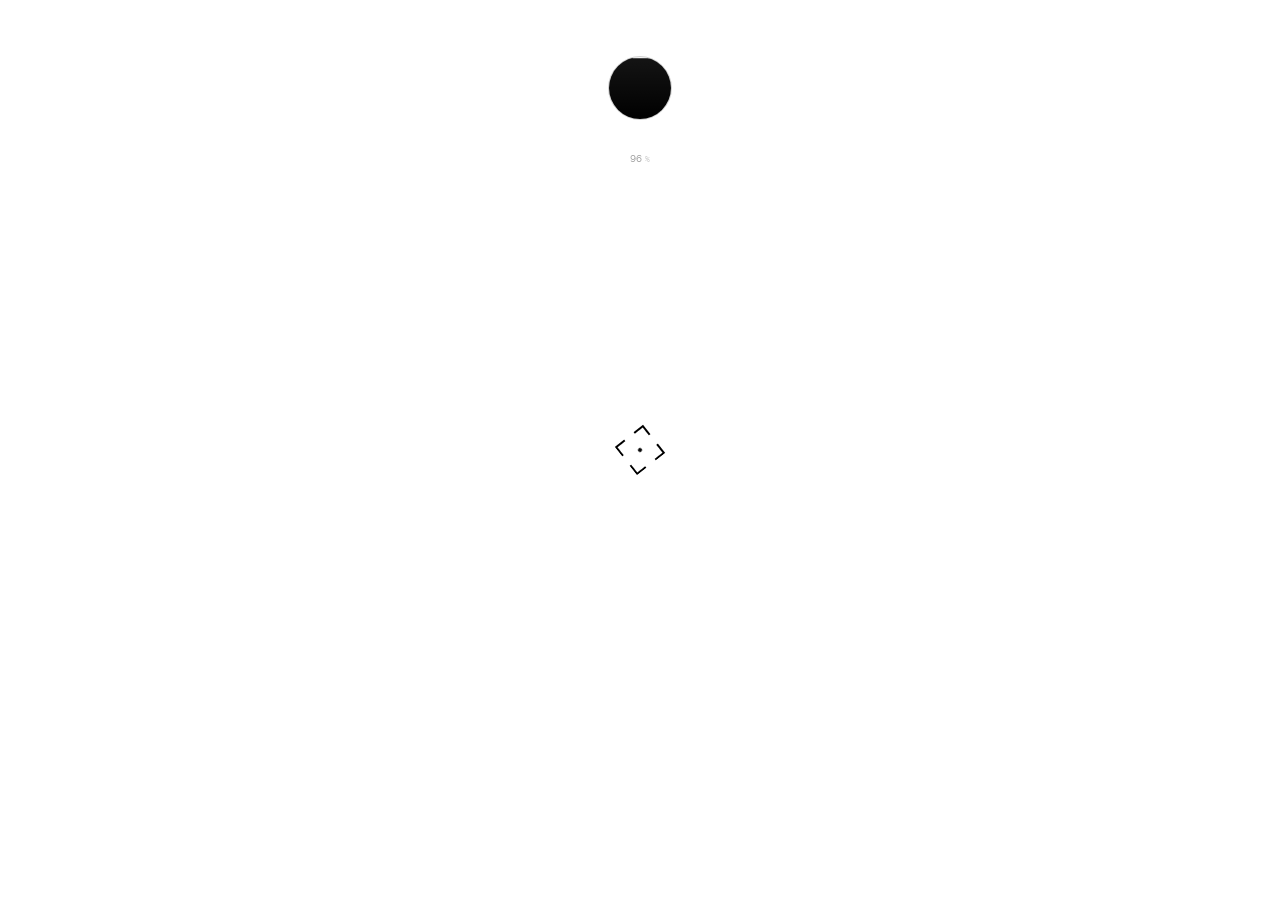
==== commit d31fadc6: "Add navigation and usage buttons to sections" ====
--- a/index.html
+++ b/index.html
@@ -91,6 +91,15 @@
       <div class="mouse-icon"><div class="mouse-wheel"></div></div>
       <span class="scroll-label">Scroll down</span>
     </div>
+    <button class="pg-btn" aria-label="How to navigate">?</button>
+    <div class="pg-panel">
+      <div class="pg-title">Navigating the site</div>
+      <ul>
+        <li>Scroll or use arrow keys to move between sections</li>
+        <li>Dots on the right side jump to any page instantly</li>
+        <li>Each section has interactive elements — look for cards, nodes, and files</li>
+      </ul>
+    </div>
   </section>
 
   <!-- P2 ABOUT -->
@@ -124,6 +133,14 @@
     <div class="scan2"></div>
     <div class="page-title" data-decrypt="03 — SKILLS ARSENAL">03 — SKILLS ARSENAL</div>
     <ul class="menu" id="flowMenu"></ul>
+    <button class="pg-btn" aria-label="How to use Skills">?</button>
+    <div class="pg-panel">
+      <div class="pg-title">Skills Arsenal</div>
+      <ul>
+        <li>Hover any skill item to expand and read details</li>
+        <li>Items shift and reorder as you move through the list</li>
+      </ul>
+    </div>
   </section>
 
   <!-- P4 INTERNSHIPS -->
@@ -131,6 +148,15 @@
     <div class="fade-in-layer"></div>
     <div class="scan2"></div>
     <div class="page-title" data-decrypt="04 — INTERNSHIPS">04 — INTERNSHIPS</div>
+    <button class="pg-btn" aria-label="How to use Internships">?</button>
+    <div class="pg-panel">
+      <div class="pg-title">Internships</div>
+      <ul>
+        <li>Click any internship card on the right to open full details</li>
+        <li>Close the detail panel with × or click outside it</li>
+        <li>Press Esc to dismiss at any time</li>
+      </ul>
+    </div>
     <div class="intern-left anim-el" style="transition-delay:.08s">
       <div class="intern-eyebrow">Experience</div>
       <div class="intern-big">Real<span>World</span>Work.</div>
@@ -170,6 +196,15 @@
     <div class="fade-in-layer"></div>
     <div class="scan2"></div>
     <div class="page-title" data-decrypt="05 — EXPERIENCE">05 — EXPERIENCE</div>
+    <button class="pg-btn" aria-label="How to use Experience">?</button>
+    <div class="pg-panel">
+      <div class="pg-title">Experience</div>
+      <ul>
+        <li>Eight skill cards are placed around the 3D globe</li>
+        <li>Click any card to read the full breakdown</li>
+        <li>Close with × or press Esc</li>
+      </ul>
+    </div>
     <div class="exp-spline-wrap">
       <spline-viewer
         url="https://prod.spline.design/kZDDjO5HuC9GJUM2/scene.splinecode"
@@ -236,6 +271,15 @@
     <div class="fade-in-layer"></div>
     <div class="scan2"></div>
     <div class="page-title" data-decrypt="05 — CERTIFICATIONS">05 — CERTIFICATIONS</div>
+    <button class="pg-btn" aria-label="How to use Certifications">?</button>
+    <div class="pg-panel">
+      <div class="pg-title">Certifications</div>
+      <ul>
+        <li>Move your cursor over the floating nodes to explore each cert</li>
+        <li>Use the filter tabs at the bottom to narrow by issuer</li>
+        <li>On mobile: tap a node to focus it</li>
+      </ul>
+    </div>
     <canvas id="certCanvas"></canvas>
     <div class="cert-hud-tl">
       <div class="cert-hud-num" id="certHudNum">19</div>
@@ -260,6 +304,15 @@
   <div class="scan2"></div>
   <div class="page-title" data-decrypt="07 — PROJECTS">07 — PROJECTS</div>
 
+  <button class="pg-btn" aria-label="How to use Projects">?</button>
+  <div class="pg-panel">
+    <div class="pg-title">Projects</div>
+    <ul>
+      <li>Click any file in the left sidebar to load its details</li>
+      <li>The right panel shows stack, status, and description</li>
+      <li>Active projects have an external link button to open them</li>
+    </ul>
+  </div>
   <div class="finder-host anim-el" style="transition-delay:.15s">
     <div class="finder-window" id="finderWindow">
 
@@ -346,6 +399,15 @@
     <div class="fade-in-layer"></div>
     <div class="scan2"></div>
     <div class="page-title" data-decrypt="08 — BREACH LOG">08 — BREACH LOG</div>
+    <button class="pg-btn" aria-label="How to use Breach Log">?</button>
+    <div class="pg-panel">
+      <div class="pg-title">Breach Log</div>
+      <ul>
+        <li>Real vulnerabilities found during live bug bounty engagements</li>
+        <li>Scroll the panel to read through all findings</li>
+        <li>Each entry includes severity, CVE class, and CVSS score</li>
+      </ul>
+    </div>
 
     <div class="ds-wrap anim-el" style="transition-delay:.12s">
 
@@ -405,6 +467,15 @@
     <div class="fade-in-layer"></div>
     <div class="scan2"></div>
     <div class="page-title" data-decrypt="09 — ABOUT & RESUME">09 — ABOUT &amp; RESUME</div>
+    <button class="pg-btn" aria-label="How to use About">?</button>
+    <div class="pg-panel">
+      <div class="pg-title">About & Resume</div>
+      <ul>
+        <li>Drag the lanyard card on the left to swing it around</li>
+        <li>Bento cards on the right show quick stats and links</li>
+        <li>Click the Resume card to download CV</li>
+      </ul>
+    </div>
 
     <div class="ab-lanyard-wrap">
       <canvas id="lanyardCanvas"></canvas>
@@ -519,6 +590,15 @@
   <div class="fade-in-layer"></div>
   <div class="scan2"></div>
   <div class="page-title" data-decrypt="10 — CONTACT">10 — CONTACT</div>
+  <button class="pg-btn" aria-label="How to use Contact">?</button>
+  <div class="pg-panel">
+    <div class="pg-title">Contact</div>
+    <ul>
+      <li>Hover the 3D globe to rotate and explore contact faces</li>
+      <li>Each face reveals a different platform — email, GitHub, LinkedIn</li>
+      <li>Click the button that appears to open the link</li>
+    </ul>
+  </div>
   <canvas id="globe-canvas"></canvas>
   <h2 class="face-title inactive" id="faceTitle"></h2>
   <p class="face-description inactive" id="faceDesc"></p>
--- a/style.css
+++ b/style.css
@@ -307,6 +307,34 @@
 .mouse-icon{width:20px;height:32px;border:1px solid rgba(255,255,255,0.16);border-radius:10px;display:flex;align-items:flex-start;justify-content:center;padding-top:5px;}
 .mouse-wheel{width:1.5px;height:5px;background:rgba(255,255,255,0.3);border-radius:1px;animation:mw 1.8s ease infinite;}
 @keyframes mw{0%{transform:translateY(0);opacity:1}60%{transform:translateY(7px);opacity:0}61%{transform:translateY(0);opacity:0}100%{transform:translateY(0);opacity:1}}
+
+/* ══ PAGE GUIDE BUTTON ══ */
+.pg-btn{
+  position:absolute;bottom:1.6rem;left:1.8rem;
+  width:26px;height:26px;border-radius:50%;
+  background:rgba(255,255,255,.06);border:1px solid rgba(255,255,255,.14);
+  color:rgba(255,255,255,.45);font-family:var(--mono);font-size:0.62rem;
+  cursor:pointer;z-index:30;display:flex;align-items:center;justify-content:center;
+  transition:background .2s,border-color .2s,color .2s;
+  line-height:1;
+}
+.pg-btn:hover{background:rgba(255,255,255,.12);border-color:rgba(255,255,255,.3);color:#fff;}
+.pg-btn.active{background:rgba(255,255,255,.12);border-color:rgba(255,255,255,.35);color:#fff;}
+.pg-panel{
+  position:absolute;bottom:4.2rem;left:1.8rem;
+  background:rgba(10,10,10,.88);border:1px solid rgba(255,255,255,.1);
+  backdrop-filter:blur(16px);-webkit-backdrop-filter:blur(16px);
+  border-radius:8px;padding:1rem 1.2rem 0.9rem;
+  width:clamp(200px,22vw,280px);z-index:29;
+  opacity:0;pointer-events:none;
+  transform:translateY(6px);
+  transition:opacity .2s,transform .2s;
+}
+.pg-panel.open{opacity:1;pointer-events:auto;transform:translateY(0);}
+.pg-title{font-family:var(--mono);font-size:0.38rem;letter-spacing:.2em;text-transform:uppercase;color:rgba(255,255,255,.35);margin-bottom:.55rem;}
+.pg-panel ul{list-style:none;padding:0;margin:0;display:flex;flex-direction:column;gap:.45rem;}
+.pg-panel li{font-size:0.72rem;color:rgba(255,255,255,.62);line-height:1.5;padding-left:.9rem;position:relative;}
+.pg-panel li::before{content:'→';position:absolute;left:0;color:rgba(255,255,255,.25);font-size:0.6rem;top:.05em;}
 
 /* ══ PAGE 2 — ABOUT ══ */
 #p2{background:#000;display:flex;align-items:stretch;}
@@ -2959,6 +2987,9 @@
     color:rgba(255,255,255,.5) !important;
   }
 
+  .pg-btn{ bottom:1rem; left:1rem; width:24px; height:24px; font-size:0.58rem; }
+  .pg-panel{ bottom:3.6rem; left:1rem; width:calc(100vw - 2rem); max-width:320px; }
+
   /* ── P1 · HERO ── */
   .hero-body{ padding:0 1.6rem !important; }
   .tw-line{
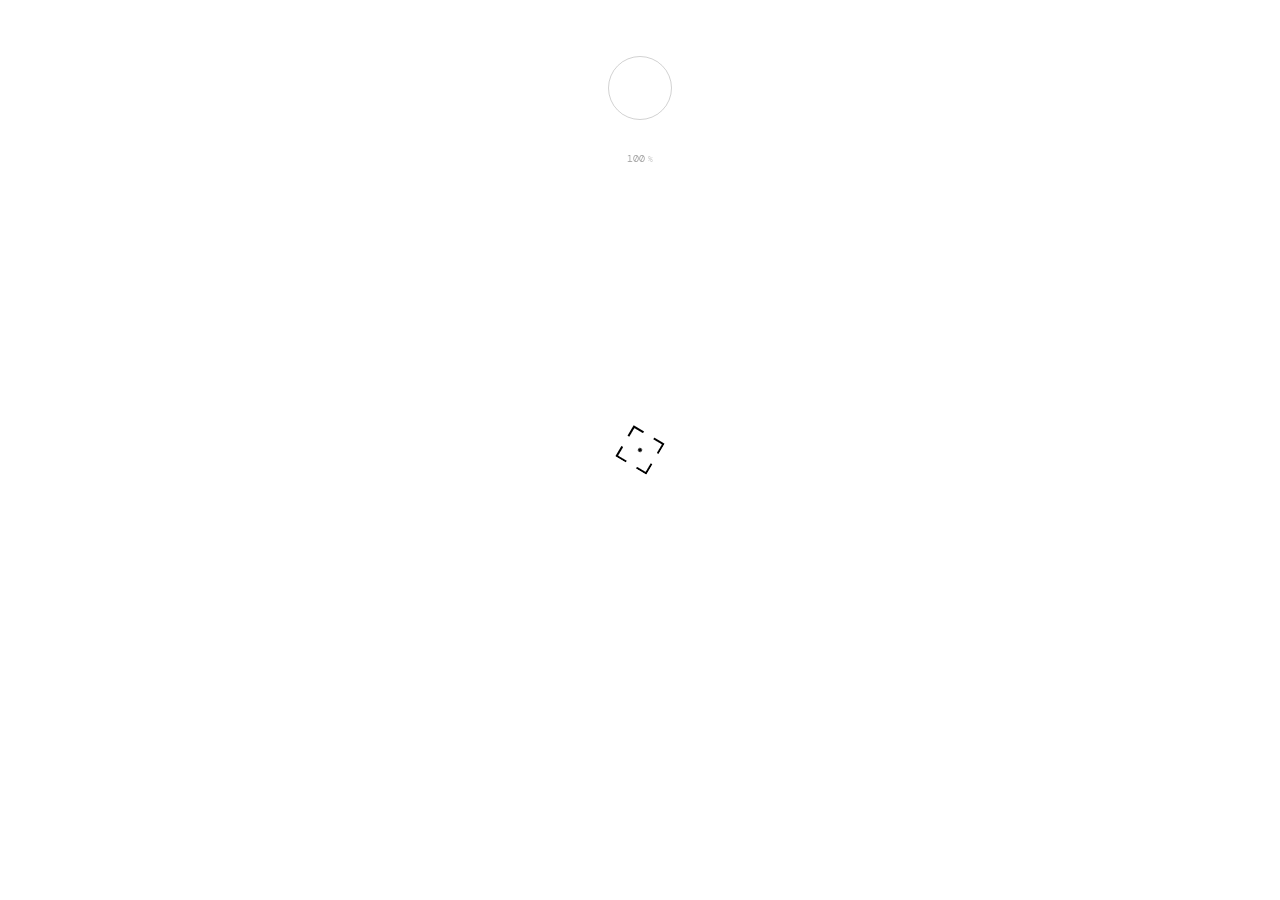
==== commit 389b981a: "Add SRM Institute cybersecurity internship to internships section - New card 05: Cyber Security Inte" ====
--- a/index.html
+++ b/index.html
@@ -162,7 +162,7 @@
       <div class="intern-big">Real<span>World</span>Work.</div>
       <p class="intern-sub">Hands-on offensive security, forensics, and hardware — not just theory. These shaped how I think.</p>
       <div class="intern-stat-row">
-        <div class="intern-stat"><div class="intern-stat-num">5</div><div class="intern-stat-label">Internships</div></div>
+        <div class="intern-stat"><div class="intern-stat-num">6</div><div class="intern-stat-label">Internships</div></div>
         <div class="intern-stat"><div class="intern-stat-num">Top 1%</div><div class="intern-stat-label">TryHackMe</div></div>
         <div class="intern-stat"><div class="intern-stat-num">12+</div><div class="intern-stat-label">Certifications</div></div>
       </div>
@@ -184,9 +184,13 @@
         <div class="intern-card-fill"></div>
         <div class="intern-card-inner"><div class="intern-card-num">04</div><div class="intern-card-body"><div class="intern-card-role">VAPT Intern</div><div class="intern-card-org">BCBUZZ</div></div><div class="intern-card-tag">VAPT</div></div>
       </div>
+      <div class="intern-card cursor-target" data-preview="assets/SRM.jpeg" data-label="SRM Institute of Science and Technology">
+        <div class="intern-card-fill"></div>
+        <div class="intern-card-inner"><div class="intern-card-num">05</div><div class="intern-card-body"><div class="intern-card-role">Cyber Security Intern</div><div class="intern-card-org">SRM Institute of Science and Technology</div></div><div class="intern-card-tag">CVE Research</div></div>
+      </div>
       <div class="intern-card cursor-target" data-preview="assets/TryHackme.png" data-label="TryHackMe — Top 1%">
         <div class="intern-card-fill"></div>
-        <div class="intern-card-inner"><div class="intern-card-num">05</div><div class="intern-card-body"><div class="intern-card-role">Top 1% Global Rank</div><div class="intern-card-org">TryHackMe</div></div><div class="intern-card-tag">Top 1%</div></div>
+        <div class="intern-card-inner"><div class="intern-card-num">06</div><div class="intern-card-body"><div class="intern-card-role">Top 1% Global Rank</div><div class="intern-card-org">TryHackMe</div></div><div class="intern-card-tag">Top 1%</div></div>
       </div>
     </div>
   </section>
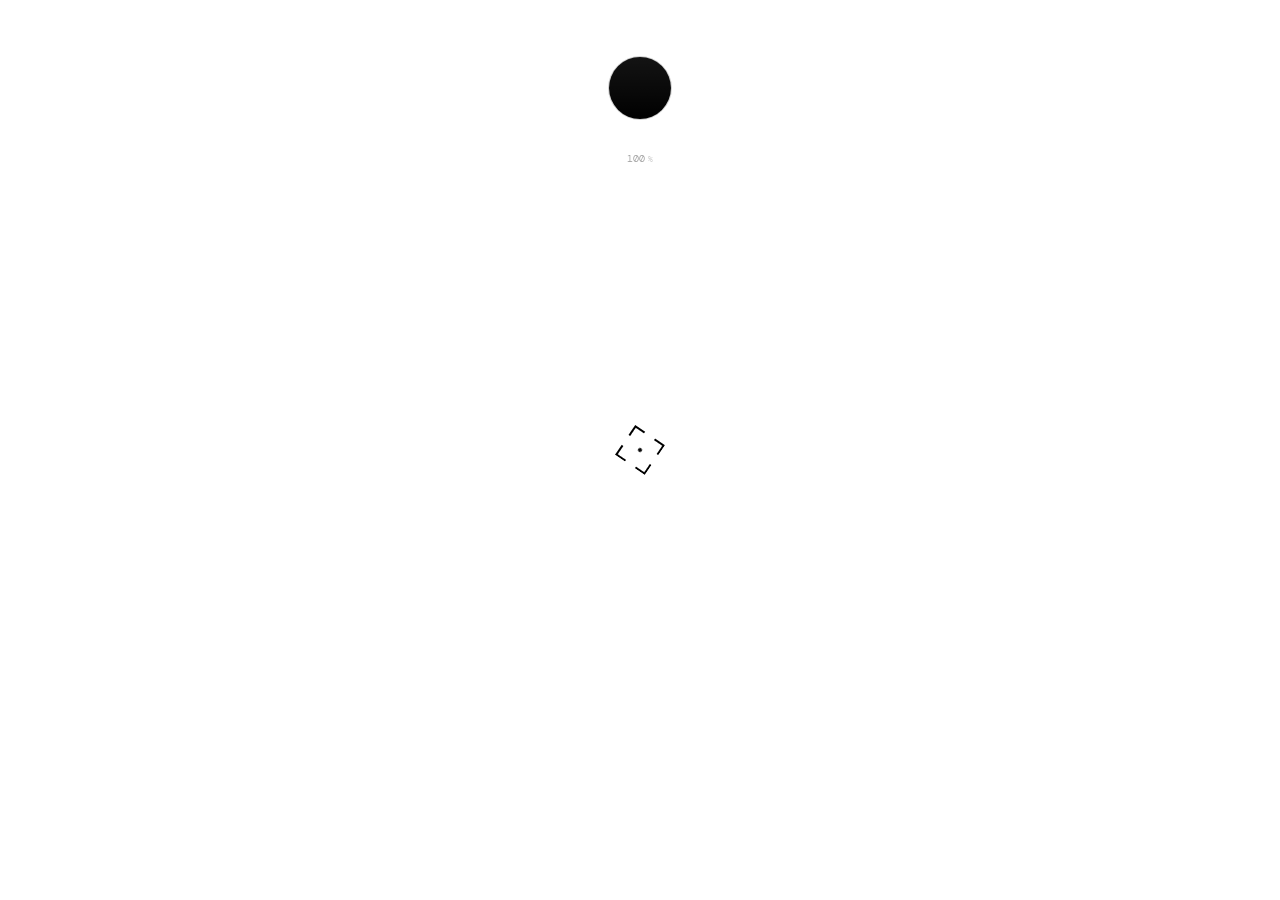
==== commit 12562aa8: "Fix bugs across all three files; sync portfolio with resume; add 9 new projects from local codebase " ====
--- a/index.html
+++ b/index.html
@@ -113,13 +113,13 @@
         A cybersecurity mind with a terminal,<br>
         a restless curiosity, and an <em>obsession</em><br>
         for breaking systems apart<br>
-        just to understand them deeper.
+        just to understand them more deeply.
       </p>
       <div class="about-divider"></div>
       <p class="about-text2">
         It's not just security — it's perspective.<br>
         I explore, exploit, and evolve with intent.<br>
-        Curious? Always. Relentless? Absolutely
+        Curious? Always. Relentless? Absolutely.
       </p>
     </div>
     <div class="about-right anim-el" style="transition-delay:.28s">
@@ -174,19 +174,19 @@
       </div>
       <div class="intern-card cursor-target" data-preview="assets/Hactify.png" data-label="Hacktify Cyber Security">
         <div class="intern-card-fill"></div>
-        <div class="intern-card-inner"><div class="intern-card-num">02</div><div class="intern-card-body"><div class="intern-card-role">Penetration Testing Intern</div><div class="intern-card-org">Hacktify Cyber Security</div></div><div class="intern-card-tag">Offensive Sec</div></div>
+        <div class="intern-card-inner"><div class="intern-card-num">02</div><div class="intern-card-body"><div class="intern-card-role">Security Engineering Internship</div><div class="intern-card-org">Hacktify Cyber Security</div></div><div class="intern-card-tag">Offensive Sec</div></div>
       </div>
       <div class="intern-card cursor-target" data-preview="assets/Human initials.png" data-label="Human Initials">
         <div class="intern-card-fill"></div>
-        <div class="intern-card-inner"><div class="intern-card-num">03</div><div class="intern-card-body"><div class="intern-card-role">Penetration Tester Intern</div><div class="intern-card-org">Human Initials</div></div><div class="intern-card-tag">Pen Testing</div></div>
+        <div class="intern-card-inner"><div class="intern-card-num">03</div><div class="intern-card-body"><div class="intern-card-role">Cybersecurity Analyst</div><div class="intern-card-org">Human Initials</div></div><div class="intern-card-tag">Pen Testing</div></div>
       </div>
       <div class="intern-card cursor-target" data-preview="assets/under.png" data-label="BCBUZZ">
         <div class="intern-card-fill"></div>
-        <div class="intern-card-inner"><div class="intern-card-num">04</div><div class="intern-card-body"><div class="intern-card-role">VAPT Intern</div><div class="intern-card-org">BCBUZZ</div></div><div class="intern-card-tag">VAPT</div></div>
+        <div class="intern-card-inner"><div class="intern-card-num">04</div><div class="intern-card-body"><div class="intern-card-role">Security Mentorship</div><div class="intern-card-org">BCBUZZ Technologies</div></div><div class="intern-card-tag">VAPT</div></div>
       </div>
       <div class="intern-card cursor-target" data-preview="assets/SRM.jpeg" data-label="SRM Institute of Science and Technology">
         <div class="intern-card-fill"></div>
-        <div class="intern-card-inner"><div class="intern-card-num">05</div><div class="intern-card-body"><div class="intern-card-role">Cyber Security Intern</div><div class="intern-card-org">SRM Institute of Science and Technology</div></div><div class="intern-card-tag">CVE Research</div></div>
+        <div class="intern-card-inner"><div class="intern-card-num">05</div><div class="intern-card-body"><div class="intern-card-role">Network Security Engineer</div><div class="intern-card-org">SRM Institute of Science and Technology</div></div><div class="intern-card-tag">CVE Research</div></div>
       </div>
       <div class="intern-card cursor-target" data-preview="assets/TryHackme.png" data-label="TryHackMe — Top 1%">
         <div class="intern-card-fill"></div>
@@ -246,7 +246,7 @@
       <div class="xcard" data-xp="4">
         <div class="xcard-cat">AI</div>
         <div class="xcard-title">Applied AI &amp; Models</div>
-        <div class="xcard-preview">Custom + obliterated models. Making them actually run.</div>
+        <div class="xcard-preview">Custom + abliterated models. Making them actually run.</div>
         <div class="xcard-click-hint">Read more</div>
       </div>
       <div class="xcard" data-xp="5">
@@ -274,7 +274,7 @@
   <section class="page-section" id="p5">
     <div class="fade-in-layer"></div>
     <div class="scan2"></div>
-    <div class="page-title" data-decrypt="05 — CERTIFICATIONS">05 — CERTIFICATIONS</div>
+    <div class="page-title" data-decrypt="06 — CERTIFICATIONS">06 — CERTIFICATIONS</div>
     <button class="pg-btn" aria-label="How to use Certifications">?</button>
     <div class="pg-panel">
       <div class="pg-title">Certifications</div>
@@ -297,7 +297,7 @@
       <div class="cf-hint">move cursor to explore</div>
     </div>
     <div class="cert-filters-bar" id="certFiltersBar"></div>
-    <div class="cert-total-badge" id="certTotalBadge">30 total</div>
+    <div class="cert-total-badge" id="certTotalBadge">19 total</div>
     <div class="cert-mobile-list" id="certMobileList"></div>
     <div class="cert-tap-hint" id="certTapHint">tap a node to explore</div>
   </section>
@@ -317,85 +317,7 @@
       <li>Active projects have an external link button to open them</li>
     </ul>
   </div>
-  <div class="finder-host anim-el" style="transition-delay:.15s">
-    <div class="finder-window" id="finderWindow">
-
-      <div class="titlebar">
-        <div class="traffic-lights">
-          <div class="tl tl-close"></div>
-          <div class="tl tl-min"></div>
-          <div class="tl tl-max"></div>
-        </div>
-        <div class="window-title">The Breach Report — Projects</div>
-      </div>
-
-      <div class="toolbar">
-        <div class="tb-nav">
-          <button class="tb-btn"><i class="ti ti-chevron-left" style="font-size:13px"></i></button>
-          <button class="tb-btn"><i class="ti ti-chevron-right" style="font-size:13px"></i></button>
-        </div>
-        <div class="tb-divider"></div>
-        <div class="breadcrumb">
-          <span>breach-report</span>
-          <span class="breadcrumb-sep">›</span>
-          <span class="breadcrumb-active">projects</span>
-        </div>
-        <div class="tb-view">
-          <button class="tb-btn" style="color:#3A3A3A;background:rgba(0,0,0,0.08)">
-            <i class="ti ti-layout-grid" style="font-size:13px"></i>
-          </button>
-          <button class="tb-btn"><i class="ti ti-list" style="font-size:13px"></i></button>
-        </div>
-      </div>
-
-      <div class="finder-body">
-        <div class="finder-sidebar">
-          <div class="sidebar-section">
-            <div class="sidebar-header">Favourites</div>
-            <div class="sidebar-item active" onclick="setSidebarActive(this)"><i class="ti ti-folder"></i><span>Projects</span></div>
-            <div class="sidebar-item" onclick="setSidebarActive(this)"><i class="ti ti-clock"></i><span>Recent</span></div>
-            <div class="sidebar-item" onclick="setSidebarActive(this)"><i class="ti ti-star"></i><span>Starred</span></div>
-          </div>
-          <div class="sidebar-section">
-            <div class="sidebar-header">Categories</div>
-            <div class="sidebar-item" onclick="setSidebarActive(this)"><i class="ti ti-shield-lock"></i><span>Auth</span></div>
-            <div class="sidebar-item" onclick="setSidebarActive(this)"><i class="ti ti-bug"></i><span>Security</span></div>
-            <div class="sidebar-item" onclick="setSidebarActive(this)"><i class="ti ti-cpu"></i><span>Hardware</span></div>
-            <div class="sidebar-item" onclick="setSidebarActive(this)"><i class="ti ti-terminal"></i><span>Tools</span></div>
-            <div class="sidebar-item" onclick="setSidebarActive(this)"><i class="ti ti-code"></i><span>In Dev</span></div>
-          </div>
-        </div>
-
-        <div class="finder-file-area">
-          <div class="file-grid" id="fileGrid"></div>
-        </div>
-
-        <div class="finder-preview" id="previewPanel">
-          <div class="preview-empty" id="previewEmpty">
-            <i class="ti ti-folder-open"></i>
-            <p>Click a project to inspect</p>
-          </div>
-          <div class="preview-header" id="previewHeader" style="display:none">
-            <div class="preview-title" id="previewName"></div>
-          </div>
-          <div class="preview-content" id="previewContent" style="display:none">
-            <i class="preview-big-icon ti" id="previewIcon"></i>
-            <div class="preview-desc" id="previewDesc"></div>
-            <div class="preview-tags" id="previewTags"></div>
-            <div class="preview-meta" id="previewMeta"></div>
-          </div>
-          <div class="preview-open-wrap" id="previewOpenBtn" style="display:none">
-            <a class="finder-open-btn" id="openBtn" href="#" target="_blank">Open Project ↗</a>
-          </div>
-        </div>
-      </div>
-
-      <div class="finder-statusbar">
-        <div class="finder-status-text" id="statusText">8 items</div>
-      </div>
-
-    </div>
-  </div>
+  <div id="finderHost" class="finder-host anim-el" style="transition-delay:.15s"></div>
 </section>
 
   <!-- P8 DISCLOSURES — MAGAZINE COVER -->
@@ -495,7 +417,7 @@
           <div class="ab-name-sub">Cybersecurity professional and ethical hacker. Experienced in penetration testing, bug hunting on live sites, and building secure full-stack applications. Active freelancer.</div>
           <div class="ab-contact-row">
             <div class="ab-contact-item">padmesh77123 [at] gmail</div>
-            <div class="ab-contact-item">linkedin.com/in/padmesh6119</div>
+            <div class="ab-contact-item">linkedin.com/in/padmesh1101</div>
             <div class="ab-contact-item">github.com/padmesh6119</div>
           </div>
           <div class="ab-freelance">
@@ -589,7 +511,6 @@
   </section>
 
   <!-- P9 CONTACT -->
-<!-- P9 CONTACT -->
 <section class="page-section" id="p7">
   <div class="fade-in-layer"></div>
   <div class="scan2"></div>
--- a/style.css
+++ b/style.css
@@ -971,10 +971,6 @@
 .action-button.inactive{bottom:-80px;transform:translateX(-50%) scale(0);opacity:0;pointer-events:none;transition:0.1s ease;}
 @media(max-width:900px){.face-title,.face-description{display:none;}}
 
-/* ══════════════════════════════════════════════
-   APPEND THIS ENTIRE BLOCK to the bottom of style.css
-   ══════════════════════════════════════════════ */
-
 /* ══ PAGE 7 — THE BREACH REPORT (Newspaper Projects) ══ */
 
 #p6 { background:#000; overflow-y:auto; scrollbar-width:none; display:block; }
@@ -1379,17 +1375,6 @@
 /* prevent marquee-overlay sub-pixel bleed */
 .menu-item { overflow: hidden; transform: translateZ(0); }
 .marquee-overlay { border: none !important; outline: none !important; }
-/* ══════════════════════════════════════════════
-   PADMESH PORTFOLIO — READABILITY & PROJECTS FIX
-   Append this entire block to the bottom of style.css
-   ══════════════════════════════════════════════ */
-
-/* ── GLOBAL: Fix absurdly small rem-based font sizes ──
-   The original code uses values like 0.38rem–0.5rem.
-   At 16px base that's 6–8px — unreadable.
-   We override all mono/label/tag/meta text globally.
-── */
-
 /* Navigation & page labels */
 .page-title {
   font-size: clamp(0.7rem, 1.2vw, 0.95rem);
@@ -1761,226 +1746,7 @@
 .bm-body { font-size: clamp(0.88rem, 1.2vw, 0.96rem); line-height: 1.85; }
 .bm-link { font-size: 0.72rem; }
 
-/* ══ FINDER PROJECTS WINDOW ══ */
-#p6 { background: #000; display: flex; align-items: center; justify-content: center; }
-
-.finder-host {
-  width: 100%; max-width: 900px;
-  padding: 0 2rem;
-  position: relative; z-index: 5;
-}
-
-.finder-window {
-  background: #F5F5F5;
-  border: 1px solid #D0D0D0;
-  border-radius: 10px;
-  overflow: hidden;
-  box-shadow: 0 20px 60px rgba(0,0,0,0.5), 0 2px 8px rgba(0,0,0,0.3);
-  display: flex; flex-direction: column;
-  opacity: 0; transform: scale(0.96) translateY(20px);
-}
-#p6.revealed .finder-window {
-  animation: finderIn 0.5s cubic-bezier(0.16,1,0.3,1) 0.25s forwards;
-}
-@keyframes finderIn { to { opacity:1; transform: scale(1) translateY(0); } }
-
-.titlebar {
-  height: 38px; background: #EBEBEB;
-  border-bottom: 1px solid #D0D0D0;
-  display: flex; align-items: center; padding: 0 12px;
-  flex-shrink: 0; position: relative; user-select: none;
-}
-.traffic-lights { display: flex; gap: 7px; align-items: center; }
-.tl { width: 12px; height: 12px; border-radius: 50%; cursor: default; position: relative; }
-.tl-close { background: #FF5F57; border: 0.5px solid rgba(0,0,0,0.1); }
-.tl-min   { background: #FEBC2E; border: 0.5px solid rgba(0,0,0,0.1); }
-.tl-max   { background: #28C840; border: 0.5px solid rgba(0,0,0,0.1); }
-.finder-window:hover .tl-close::after { content:'✕'; position:absolute; inset:0; display:flex; align-items:center; justify-content:center; font-size:8px; color:rgba(0,0,0,0.6); font-weight:700; }
-.finder-window:hover .tl-min::after  { content:'—'; position:absolute; inset:0; display:flex; align-items:center; justify-content:center; font-size:9px; color:rgba(0,0,0,0.55); font-weight:700; margin-top:1px; }
-.finder-window:hover .tl-max::after  { content:'⤢'; position:absolute; inset:0; display:flex; align-items:center; justify-content:center; font-size:9px; color:rgba(0,0,0,0.55); }
-.window-title { position:absolute; left:50%; transform:translateX(-50%); font-size:13px; color:#3A3A3A; font-weight:500; white-space:nowrap; font-family:-apple-system,'SF Pro Text','Helvetica Neue',Arial,sans-serif; }
-
-.toolbar {
-  height: 40px; background: #F0F0F0;
-  border-bottom: 1px solid #D8D8D8;
-  display: flex; align-items: center; gap: 8px; padding: 0 12px; flex-shrink: 0;
-}
-.tb-nav { display: flex; gap: 2px; }
-.tb-btn {
-  width: 28px; height: 24px; background: none; border: none;
-  border-radius: 5px; cursor: default;
-  display: flex; align-items: center; justify-content: center;
-  color: #999; transition: background 0.1s;
-}
-.tb-btn:hover { background: rgba(0,0,0,0.06); }
-.tb-divider { width:1px; height:20px; background:#D0D0D0; margin:0 4px; }
-.breadcrumb {
-  flex: 1; display: flex; align-items: center; gap: 4px;
-  font-size: 12px; color: #666;
-  background: rgba(255,255,255,0.6); border: 0.5px solid #D0D0D0;
-  border-radius: 5px; padding: 3px 8px; height: 24px;
-  font-family: -apple-system,'SF Pro Text','Helvetica Neue',Arial,sans-serif;
-}
-.breadcrumb-sep { color: #BBB; font-size: 11px; }
-.breadcrumb-active { color: #3A3A3A; font-weight: 500; }
-.tb-view { display: flex; gap: 2px; margin-left: 4px; }
-
-.finder-body { display: flex; height: 380px; }
-
-.finder-sidebar {
-  width: 180px; flex-shrink: 0;
-  background: #F0EFF0; border-right: 1px solid #D8D8D8;
-  overflow-y: auto; padding: 10px 0; scrollbar-width: none;
-}
-.finder-sidebar::-webkit-scrollbar { display: none; }
-.sidebar-section { margin-bottom: 6px; }
-.sidebar-header {
-  font-size: 10px; font-weight: 600; color: #999;
-  text-transform: uppercase; letter-spacing: 0.08em;
-  padding: 2px 12px 4px;
-  font-family: -apple-system,'SF Pro Text','Helvetica Neue',Arial,sans-serif;
-}
-.sidebar-item {
-  display: flex; align-items: center; gap: 7px;
-  padding: 0 10px; height: 28px; font-size: 13px; color: #3A3A3A;
-  cursor: default; border-radius: 6px; margin: 0 4px;
-  transition: background 0.08s;
-  font-family: -apple-system,'SF Pro Text','Helvetica Neue',Arial,sans-serif;
-}
-.sidebar-item i { font-size: 14px; color: #888; }
-.sidebar-item:hover { background: rgba(0,0,0,0.06); }
-.sidebar-item.active { background: #3478F6; color: #fff; }
-.sidebar-item.active i { color: #fff; }
-
-.finder-file-area {
-  flex: 1; background: #FFFFFF;
-  overflow-y: auto; padding: 12px;
-  scrollbar-width: thin; scrollbar-color: #D0D0D0 transparent;
-}
-.finder-file-area::-webkit-scrollbar { width: 6px; }
-.finder-file-area::-webkit-scrollbar-thumb { background: #D0D0D0; border-radius: 3px; }
-
-.file-grid {
-  display: grid;
-  grid-template-columns: repeat(auto-fill, minmax(80px, 1fr));
-  gap: 4px;
-}
-.file-item {
-  display: flex; flex-direction: column; align-items: center; gap: 4px;
-  padding: 8px 4px 6px; border-radius: 6px;
-  cursor: default; border: 1.5px solid transparent;
-  transition: background 0.1s, border-color 0.1s;
-  text-align: center; opacity: 0; transform: scale(0.85);
-  font-family: -apple-system,'SF Pro Text','Helvetica Neue',Arial,sans-serif;
-}
-#p6.revealed .file-item { animation: finderItemIn 0.3s cubic-bezier(0.16,1,0.3,1) forwards; }
-@keyframes finderItemIn { to { opacity:1; transform:scale(1); } }
-.file-item:hover { background: rgba(60,120,255,0.08); cursor: cell; }
-.file-item.selected { background: rgba(60,120,255,0.18); border-color: rgba(60,120,255,0.5); cursor: crosshair; }
-.file-icon-wrap { position: relative; display: inline-block; }
-.file-icon { font-size: 36px; color: #5B9BD5; line-height: 1; transition: color 0.1s; }
-.file-item.selected .file-icon { color: #3478F6; }
-.file-label {
-  font-size: 11px; color: #3A3A3A; line-height: 1.25;
-  max-width: 76px; overflow: hidden;
-  display: -webkit-box; -webkit-line-clamp: 2; -webkit-box-orient: vertical;
-  transition: color 0.1s; word-break: break-word;
-}
-.file-item.selected .file-label { color: #1A4FCC; }
-.file-badge {
-  position: absolute; top: -4px; right: -4px;
-  width: 8px; height: 8px; border-radius: 50%;
-  border: 1.5px solid #fff;
-}
-.badge-active { background: #28C840; }
-.badge-new    { background: #3478F6; }
-.badge-dev    { background: #FEBC2E; }
-
-.finder-preview {
-  width: 230px; flex-shrink: 0;
-  border-left: 1px solid #D8D8D8;
-  background: #F7F7F7;
-  display: flex; flex-direction: column; overflow: hidden;
-}
-.preview-empty {
-  flex: 1; display: flex; flex-direction: column;
-  align-items: center; justify-content: center;
-  gap: 8px; padding: 20px; color: #BBBBBB;
-  font-family: -apple-system,'SF Pro Text','Helvetica Neue',Arial,sans-serif;
-}
-.preview-empty i { font-size: 32px; }
-.preview-empty p { font-size: 11px; text-align: center; line-height: 1.4; }
-.preview-header {
-  padding: 12px 14px 8px; border-bottom: 1px solid #E5E5E5;
-}
-.preview-title {
-  font-size: 14px; font-weight: 500; color: #2A2A2A; line-height: 1.2;
-  font-family: -apple-system,'SF Pro Text','Helvetica Neue',Arial,sans-serif;
-}
-.preview-content {
-  flex: 1; overflow-y: auto; scrollbar-width: none;
-  padding: 14px; display: flex; flex-direction: column; gap: 10px;
-}
-.preview-content::-webkit-scrollbar { display: none; }
-.preview-big-icon { font-size: 48px; color: #3478F6; text-align: center; display: block; }
-.preview-desc {
-  font-size: 12px; color: #555; line-height: 1.55;
-  font-family: -apple-system,'SF Pro Text','Helvetica Neue',Arial,sans-serif;
-}
-.preview-tags { display: flex; flex-wrap: wrap; gap: 4px; }
-.preview-tag {
-  font-size: 10px; font-weight: 600; letter-spacing: 0.06em; text-transform: uppercase;
-  background: #E8E8E8; color: #666; padding: 2px 6px; border-radius: 3px;
-  font-family: -apple-system,'SF Pro Text','Helvetica Neue',Arial,sans-serif;
-}
-.preview-meta {
-  border-top: 1px solid #E5E5E5; padding-top: 8px;
-  display: flex; flex-direction: column; gap: 5px;
-}
-.meta-row { display: flex; justify-content: space-between; align-items: baseline; gap: 6px; }
-.meta-key { font-size: 11px; color: #888; font-family: 'SF Mono',Menlo,monospace; }
-.meta-val { font-size: 11px; color: #3A3A3A; font-family: 'SF Mono',Menlo,monospace; text-align: right; }
-.meta-val.active-badge { color: #1A7E2A; background: #E6F7E8; padding: 1px 5px; border-radius: 3px; font-size: 10px; }
-.meta-val.new-badge    { color: #1A4FCC; background: #E6EEFF; padding: 1px 5px; border-radius: 3px; font-size: 10px; }
-.meta-val.dev-badge    { color: #8A5A00; background: #FFF4D6; padding: 1px 5px; border-radius: 3px; font-size: 10px; }
-.preview-open-wrap { padding: 14px 14px 16px; }
-.finder-open-btn {
-  display: block; width: 100%; padding: 7px 12px;
-  background: #3478F6; color: #fff; border: none; border-radius: 6px;
-  font-size: 12px; font-weight: 500; cursor: pointer;
-  text-align: center; text-decoration: none;
-  transition: background 0.15s, transform 0.1s;
-  font-family: -apple-system,'SF Pro Text','Helvetica Neue',Arial,sans-serif;
-}
-.finder-open-btn:hover { background: #2060D8; transform: translateY(-1px); }
-.finder-open-btn.disabled { background: #C8C8C8; cursor: default; pointer-events: none; }
-
-.finder-statusbar {
-  height: 22px; background: #EBEBEB; border-top: 1px solid #D8D8D8;
-  display: flex; align-items: center; padding: 0 14px; flex-shrink: 0;
-}
-.finder-status-text {
-  font-size: 11px; color: #666; font-family: 'SF Mono',Menlo,monospace;
-  flex: 1; text-align: center;
-}
-
-@media (max-width: 680px) {
-  .finder-sidebar { width: 130px; }
-  .finder-preview { width: 180px; }
-}
-@media (max-width: 480px) {
-  .finder-host { padding: 0 1rem; }
-  .finder-sidebar { display: none; }
-  .finder-body { flex-direction: column; height: auto; }
-  .finder-file-area { min-height: 220px; }
-  .finder-preview { width: 100%; border-left: none; border-top: 1px solid #D8D8D8; }
-}
-
-/* ══ FINDER PROJECTS — full replacement block ══
-   Replace everything between the
-   "FINDER PROJECTS WINDOW" comment and the end of style.css
-   with this block.
-══ */
+/* ══ FINDER PROJECTS ══ */
 
 #p6 {
   background: #000;
